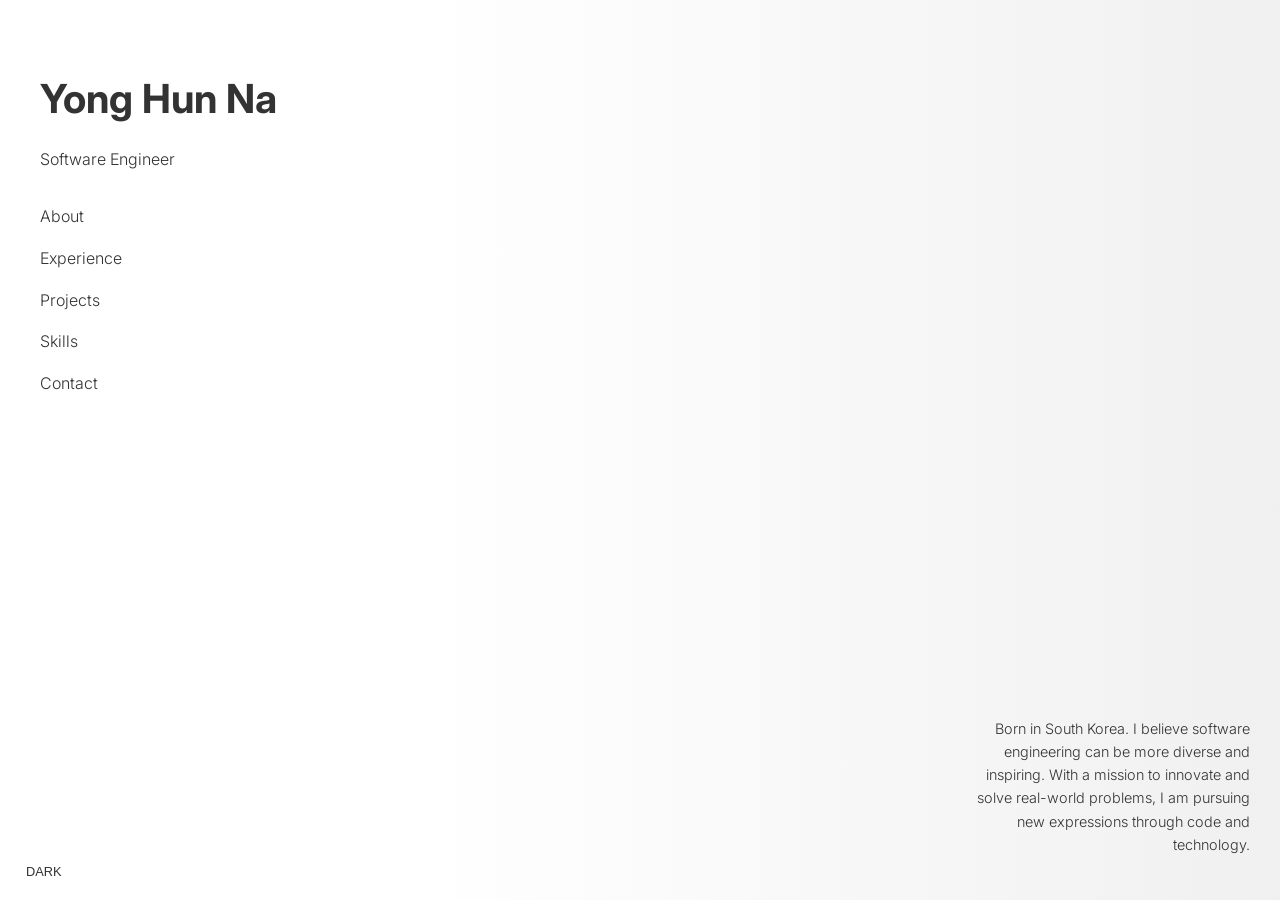
==== portfolio.html @ e60ea1e1 "Add files via upload" ====
<!DOCTYPE html>
<html lang="en">
<head>
    <meta charset="UTF-8">
    <meta name="viewport" content="width=device-width, initial-scale=1.0">
    <title>Yong Hun Na - Software Engineer</title>
    <style>
        @import url('https://fonts.googleapis.com/css2?family=Inter:wght@300;400;700&display=swap');
        
        :root {
            --bg-color: #f0f0f0;
            --text-color: #333;
        }
        
        body, html {
            font-family: 'Inter', sans-serif;
            line-height: 1.6;
            color: var(--text-color);
            margin: 0;
            padding: 0;
            height: 100%;
            background-color: var(--bg-color);
        }
        .container {
            display: flex;
            height: 100%;
            overflow: hidden;
        }
        .left-column {
            width: 30%;
            padding: 40px;
            background-color: #fff;
            display: flex;
            flex-direction: column;
            justify-content: space-between;
            overflow-y: auto;
        }
        .right-column {
            width: 70%;
            background: linear-gradient(to right, #fff, var(--bg-color));
            overflow-y: auto;
            padding: 40px;
        }
        h1 {
            font-size: 2.5rem;
            font-weight: 700;
            margin-bottom: 0.5rem;
        }
        .subtitle {
            font-size: 1rem;
            font-weight: 300;
            margin-bottom: 2rem;
        }
        nav ul {
            list-style-type: none;
            padding: 0;
        }
        nav ul li {
            margin-bottom: 1rem;
        }
        nav ul li a {
            color: var(--text-color);
            text-decoration: none;
            font-weight: 300;
            transition: color 0.3s ease;
        }
        nav ul li a:hover, nav ul li a.active {
            color: #666;
        }
        .bio {
            font-size: 0.9rem;
            font-weight: 300;
            max-width: 300px;
            text-align: right;
            margin-left: auto;
        }
        .dark-mode-toggle {
            position: absolute;
            bottom: 20px;
            left: 20px;
            background: none;
            border: none;
            cursor: pointer;
            font-size: 0.8rem;
            color: var(--text-color);
        }
        .tab-content {
            display: none;
        }
        .tab-content.active {
            display: block;
        }
        .job, .project {
            margin-bottom: 2rem;
        }
        .job {
            display: flex;
            align-items: flex-start;
            gap: 1rem;
        }
        .job-logo {
            width: 80px;
            height: 80px;
            flex-shrink: 0;
        }
        .job-logo img {
            width: 100%;
            height: 100%;
            object-fit: cover;
        }
        .job-details {
            flex-grow: 1;
        }
        .job h3, .project h3 {
            font-size: 1.2rem;
            font-weight: 400;
            margin-bottom: 0.5rem;
        }
        .job p, .project p {
            margin-top: 0;
            font-style: italic;
        }
        .skills {
            display: flex;
            flex-wrap: wrap;
            gap: 0.5rem;
            margin-bottom: 2rem;
        }
        .skill {
            background-color: #e0e0e0;
            color: var(--text-color);
            padding: 0.3rem 0.8rem;
            border-radius: 20px;
            font-size: 0.9rem;
            font-weight: 300;
        }
        .about-image {
            width: 200px;
            height: 200px;
            border-radius: 50%;
            overflow: hidden;
            margin-bottom: 1rem;
        }
        .about-image img {
            width: 100%;
            height: 100%;
            object-fit: cover;
        }
        .bio {
            position: absolute;
            bottom: 20px;
            right: 20px;
            max-width: 300px;
            text-align: right;
            font-size: 0.9rem;
            font-weight: 300;
            padding: 10px;
            border-radius: 5px;
            z-index: 10; /* Ensure it's above other content */
        }
        
    </style>
</head>
<body>
    <div class="container">
        <div class="left-column">
            <div>
                <h1>Yong Hun Na</h1>
                <p class="subtitle">Software Engineer</p>
                <nav>
                    <ul>
                        <li><a href="#about">About</a></li>
                        <li><a href="#experience">Experience</a></li>
                        <li><a href="#projects">Projects</a></li>
                        <li><a href="#skills">Skills</a></li>
                        <li><a href="#contact">Contact</a></li>
                    </ul>
                </nav>
            </div>
            <button class="dark-mode-toggle">DARK</button>
        </div>
        <div class="right-column">
            <p class="bio">
                Born in South Korea.
                I believe software engineering
                can be more diverse and inspiring.
                With a mission to innovate
                and solve real-world problems,
                I am pursuing new expressions
                through code and technology.
            </p>
            <div id="main" class="tab-content active">
                <!-- Empty main page -->
            </div>
            
            <div id="about" class="tab-content">
                <div class="about-image">
                    <img src="images/IMG_3952.JPG" alt="Yong Hun Na">
                </div>
                <h2>About Me</h2>
                <p>
                    I'm <span class="about-highlight">Yong Hun Na</span>, a software engineer, problem solver, and technology enthusiast. The intersection of technology and innovation has always captivated me, and I've never shied away from diving into new challenges, whether it's Python, Java, or the latest web technologies.
                </p>
                <p>
                    My journey in software engineering began with my first "Hello, World!" program, and since then, I've explored various facets of the field. From <span class="about-highlight">backend development</span> to <span class="about-highlight">frontend design</span>, from <span class="about-highlight">database management</span> to <span class="about-highlight">cloud computing</span>, I've embraced it all.
                </p>
                <p>
                    What excites me most about being a Software Engineer is the ability to create solutions that have <span class="about-highlight">real-world impact</span> and solve complex problems. It goes beyond writing code; it's about understanding user needs, architecting robust systems, and delivering efficient, scalable solutions.
                </p>
                </div>
            
            <div id="experience" class="tab-content">
                <h2>Experience</h2>
                <div class="job">
                    <div class="job-logo">
                        <img src="images/skcc.jpeg" alt="SK C&C USA Logo">
                    </div>
                    <div class="job-details">
                        <h3>Software Operator - SK C&C USA</h3>
                        <p>Georgia, USA | July 2023 - Present</p>
                        <ul>
                            <li>Reduced equipment downtime by 25%, increasing overall operational efficiency by 15%.</li>
                            <li>Improved data grouping, leading to increased production efficiency and a 5% reduction in error rates.</li>
                            <li>Implemented a preventive maintenance program, decreasing equipment breakdowns by 15%.</li>
                            <li>Spearheaded the implementation of a real-time data analytics platform.</li>
                        </ul>
                    </div>
                </div>
                <div class="job">
                    <div class="job-logo">
                        <img src="/images/seerslab.jpeg" alt="Seerslab Logo">
                    </div>
                    <div class="job-details">
                        <h3>Intern - Seerslab</h3>
                        <p>Seoul, South Korea | May 2022 - August 2022</p>
                        <ul>
                            <li>Collaborated on Metaverse-related research projects with cross-functional teams.</li>
                            <li>Developed a Lambda program with Python on AWS, achieving 99% accuracy in phone number classification.</li>
                            <li>Optimized server speed checking functionalities and front-end features using React and SQL.</li>
                        </ul>
                    </div>
                </div>
                <div class="job">
                    <div class="job-logo">
                        <img src="images/umcp2.png" alt="University of Maryland Logo">
                    </div>
                    <div class="job-details">
                        <h3>Education</h3>
                        <p>Bachelor of Science in Computer Science</p>
                        <p>University of Maryland – College Park, MD 20742, United States</p>
                    </div>
                </div>
            </div>
            
            <div id="projects" class="tab-content">
                <h2>Projects</h2>
                <div class="project">
                    <h3>Pose Estimation Fitness Tracker</h3>
                    <p>May 2022 - July 2022</p>
                    <ul>
                        <li>Developed a real-time workout pose detector using Python, OpenCV, and MediaPipe.</li>
                        <li>Integrated curl counter and angle calculator for improved user experience.</li>
                    </ul>
                </div>
                <div class="project">
                    <h3>Terp Pro Android App</h3>
                    <p>June 2022 - August 2022</p>
                    <ul>
                        <li>Developed an Android application using Kotlin and Firebase Realtime Database.</li>
                        <li>Implemented a Recycler View-based interface using MVC architecture.</li>
                    </ul>
                </div>
            </div>
            
            <div id="skills" class="tab-content">
                <h2>Skills</h2>
                <div class="skills">
                    <span class="skill">Python</span>
                    <span class="skill">Java</span>
                    <span class="skill">C</span>
                    <span class="skill">Git</span>
                    <span class="skill">SQL</span>
                    <span class="skill">Linux</span>
                    <span class="skill">Unix</span>
                    <span class="skill">MongoDB</span>
                    <span class="skill">JavaScript</span>
                    <span class="skill">Node.js</span>
                    <span class="skill">Express</span>
                    <span class="skill">HTML/CSS</span>
                    <span class="skill">AWS</span>
                    <span class="skill">React</span>
                    <span class="skill">Leadership</span>
                </div>
                <h3>Additional Skills</h3>
                <p>Software Development / Web Development / Cloud Computing / Database Management / Agile Methodologies / Problem Solving / Team Collaboration / Continuous Learning</p>
                <h3>Languages</h3>
                <p>Fluent in Korean and English</p>
            </div>
            
            <div id="contact" class="tab-content">
                <h2>Contact</h2>
                <p><strong>Email:</strong> <a href="mailto:yna08@terpmail.umd.edu">yna08@terpmail.umd.edu</a></p>
                <p><strong>LinkedIn:</strong> <a href="https://www.linkedin.com/in/yonghun-na/" target="_blank">linkedin.com/in/yonghun-na</a></p>
                <p><strong>GitHub:</strong> <a href="https://github.com/MeYHun" target="_blank">github.com/MeYHun</a></p>
                <p><strong>Location:</strong> 1045 Old peach Tree NW Suwanee 30024, GA, USA</p>
                <p><strong>Phone:</strong> (443)458-8330</p>
            </div>
        </div>
    </div>

    <script>
        const tabs = document.querySelectorAll('nav ul li a');
        const tabContents = document.querySelectorAll('.tab-content');
        const darkModeToggle = document.querySelector('.dark-mode-toggle');
        const body = document.body;
        const bio = document.querySelector('.bio');

        function showContent(tabId) {
            tabContents.forEach(content => content.classList.remove('active'));
            const selectedContent = document.getElementById(tabId);
            if (selectedContent) {
                selectedContent.classList.add('active');
            }
            bio.style.display = tabId === 'main' ? 'block' : 'none';
        }

        tabs.forEach(tab => {
            tab.addEventListener('click', (e) => {
                e.preventDefault();
                const tabId = tab.getAttribute('href').substring(1);
                
                tabs.forEach(t => t.classList.remove('active'));
                tabContents.forEach(content => content.classList.remove('active'));

                tab.classList.add('active');
                document.getElementById(tabId).classList.add('active');

                // Hide bio when a tab is clicked
                bio.style.display = 'none';
            });
        });

        darkModeToggle.addEventListener('click', () => {
            // ... (keep the existing dark mode toggle logic) ...
        });

        // Show main content and bio on page load
        showMainContent();

        // Add event listener to the name/title to return to main page
        document.querySelector('h1').addEventListener('click', showMainContent);
    </script>

</body>
</html>
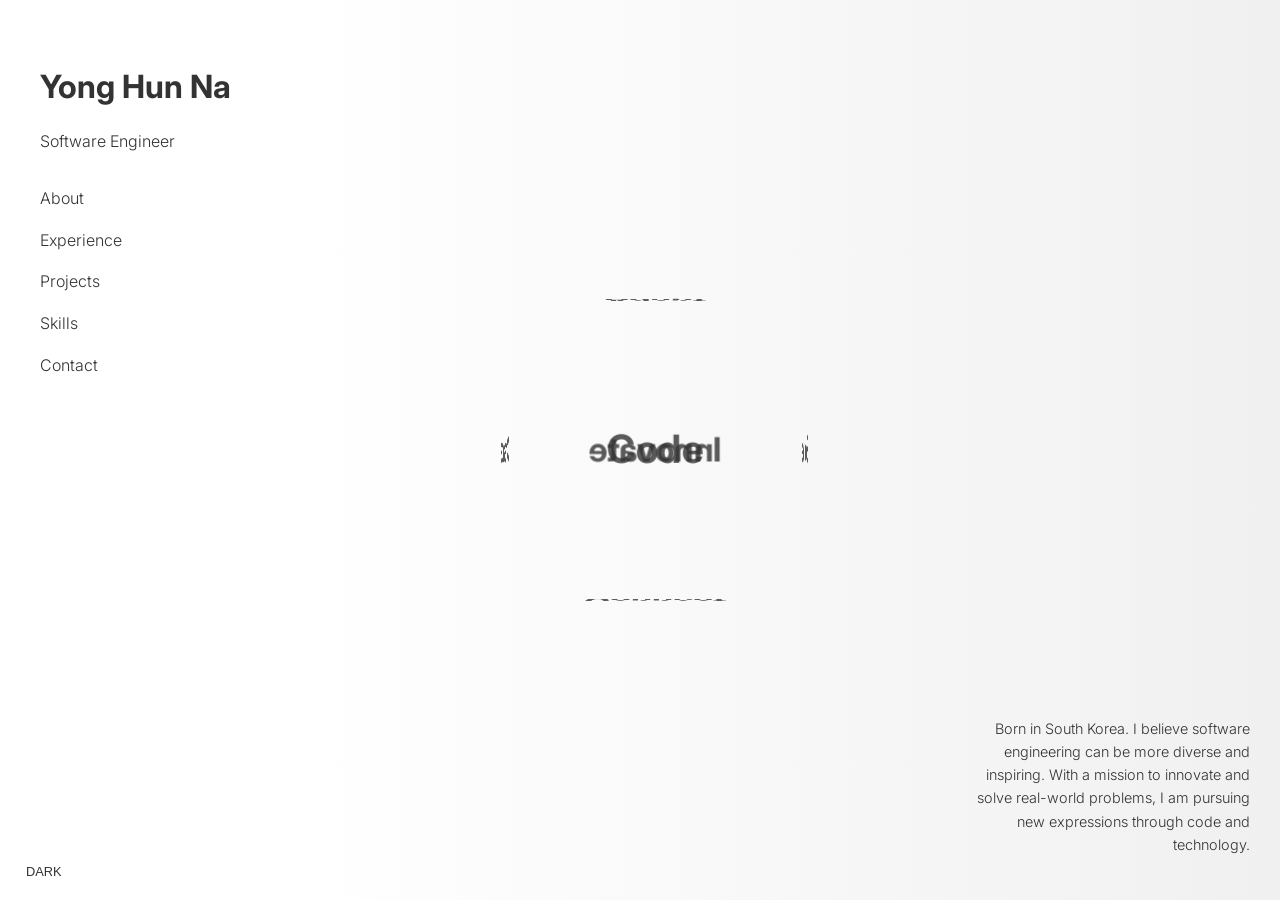
==== commit 91b3bee7: "Update Sep 4" ====
--- a/portfolio.html
+++ b/portfolio.html
@@ -1,3 +1,5 @@
+
+
 <!DOCTYPE html>
 <html lang="en">
 <head>
@@ -7,11 +9,45 @@
     <style>
         @import url('https://fonts.googleapis.com/css2?family=Inter:wght@300;400;700&display=swap');
         
+        
         :root {
             --bg-color: #f0f0f0;
             --text-color: #333;
-        }
-        
+            --container-bg: #fff;
+            --highlight-color: #5eb5da;
+            --skill-bg: #e0e0e0;
+            --skill-text: #333;
+            --contact-bg: #ffffff;
+            --contact-text: #333333;
+            --input-bg: #f0f0f0;
+            --input-text: #333333;
+            --button-bg: #5eb5da;
+            --button-text: #ffffff;
+            --link-color: #5eb5da;
+            --button-hover-bg: #2a4751;
+            --button-hover-text: #ffffff;
+            --cube-border-color: #fffff;
+        }
+        
+        .dark-mode {
+            --bg-color: #1a1a1a;
+            --text-color: #f0f0f0;
+            --container-bg: #2a2a2a;
+            --highlight-color: #7ec8e3;
+            --skill-bg: #4a4a4a;
+            --skill-text: #f0f0f0;
+            --contact-bg: #2a2a2a;
+            --contact-text: #f0f0f0;
+            --input-bg: #3a3a3a;
+            --input-text: #f0f0f0;
+            --button-bg: #7ec8e3;
+            --button-text: #1a1a1a;
+            --link-color: #7ec8e3;
+            --button-hover-bg: #9ad4eb;
+            --button-hover-text: #1a1a1a;
+            --cube-border-color: #1h1h1h;
+        }
+
         body, html {
             font-family: 'Inter', sans-serif;
             line-height: 1.6;
@@ -20,29 +56,92 @@
             padding: 0;
             height: 100%;
             background-color: var(--bg-color);
-        }
+            transition: background-color 0.3s, color 0.3s;
+        }
+
+        /* 3D Cube Styles */
+        .cube-container {
+            width: 300px;
+            height: 300px;
+            position: absolute;
+            top: 50%;
+            left: 36%;
+            transform: translate(-50%, -50%);
+            perspective: 2000px;
+        }
+
+        .cube {
+            width: 100%;
+            height: 100%;
+            position: relative;
+            transform-style: preserve-3d;
+            animation: rotate 20s infinite linear;
+        }
+
+        .cube-face {
+            position: absolute;
+            width: 300px;
+            height: 300px;
+            border: 3px solid var(--cube-border-color);
+            opacity: 0.8;
+            display: flex;
+            align-items: center;
+            justify-content: center;
+            font-size: 36px;
+            font-weight: bold;
+            color: var(--text-color);
+            background-color: var(--cube-border-color);
+        }
+
+        .front  { transform: rotateY(0deg) translateZ(150px); }
+        .right  { transform: rotateY(90deg) translateZ(150px); }
+        .back   { transform: rotateY(180deg) translateZ(150px); }
+        .left   { transform: rotateY(-90deg) translateZ(150px); }
+        .top    { transform: rotateX(90deg) translateZ(150px); }
+        .bottom { transform: rotateX(-90deg) translateZ(150px); }
+
+        @keyframes rotate {
+            from { transform: rotateX(0deg) rotateY(0deg); }
+            to { transform: rotateX(360deg) rotateY(360deg); }
+        }
+
+        #main.active {
+            display: flex;
+            flex-direction: column;
+            align-items: center;
+            justify-content: center;
+            height: 100%;
+        }
+
+        #main {
+            display: none;
+        }
+
         .container {
             display: flex;
             height: 100%;
             overflow: hidden;
         }
         .left-column {
-            width: 30%;
+            width: 20%;
             padding: 40px;
-            background-color: #fff;
+            background-color: var(--container-bg);
             display: flex;
             flex-direction: column;
             justify-content: space-between;
             overflow-y: auto;
         }
+
         .right-column {
-            width: 70%;
-            background: linear-gradient(to right, #fff, var(--bg-color));
+            position: relative; /* Keeps positioned elements inside under contorl */
+            width: 80%;
+            background: linear-gradient(to right, var(--container-bg), var(--bg-color));
             overflow-y: auto;
             padding: 40px;
         }
+
         h1 {
-            font-size: 2.5rem;
+            font-size: 2rem;
             font-weight: 700;
             margin-bottom: 0.5rem;
         }
@@ -127,25 +226,79 @@
             margin-bottom: 2rem;
         }
         .skill {
-            background-color: #e0e0e0;
+            background-color: var(--skill-bg);
             color: var(--text-color);
             padding: 0.3rem 0.8rem;
             border-radius: 20px;
             font-size: 0.9rem;
             font-weight: 300;
-        }
+            transition: all 0.3s ease;
+            cursor: pointer;
+        }
+        .skill:hover {
+            background-color: var(--highlight-color);
+            color: var(--bg-color);
+            transform: translateY(2px);
+            box-shadow: 0 2px 4px rgba(0,0,0,0.1);
+        }
+
+        .skill:active {
+            transform: translateY(4px);
+            box-shadow: 0 1px 2px rgba(0,0,0,0.1);
+        }
+        
+        #about {
+            display: none;
+        }
+
+        #about.active {
+            display: flex;
+            flex-direction: column;
+            align-items: center;
+        }
+        
+        .about-content {
+            display: flex;
+            gap: 4rem;
+            max-width: 1200px;
+            margin: 2rem auto;
+        }
+        
         .about-image {
-            width: 200px;
-            height: 200px;
-            border-radius: 50%;
-            overflow: hidden;
+            flex: 1;
+            max-width: 400px;
+        }
+        
+        .about-image img {
+            width: 90%;
+            height: auto;
+            border-radius: 10px;
+        }
+        
+        .about-text {
+            flex: 1;
+        }
+        
+        .about-text h1 {
+            font-size: 2.0rem;
             margin-bottom: 1rem;
-        }
-        .about-image img {
-            width: 100%;
-            height: 100%;
-            object-fit: cover;
-        }
+            line-height: 1.2;
+        }
+        
+        .highlight {
+            border-bottom: 2px solid #5eb5da;
+        }
+
+        .highlight {
+            border-bottom: 2px solid var(--highlight-color);
+        }
+        
+        .about-text p {
+            margin-bottom: 1rem;
+            font-size: 1rem;
+            line-height: 1.6;
+        }
+
         .bio {
             position: absolute;
             bottom: 20px;
@@ -159,6 +312,96 @@
             z-index: 10; /* Ensure it's above other content */
         }
         
+        #contact {
+            background-color: var(--contact-bg);
+            color: var(--contact-text);
+            padding: 2rem;
+            border-radius: 8px;
+            height: calc(100% - 4rem); /* 패딩을 고려하여 높이 조정 */
+            transition: background-color 0.3s, color 0.3s;
+
+        }
+        
+        #contact h2 {
+            display: flex;
+            align-items: center;
+            margin-bottom: 1.5rem;
+        }
+        
+        #contact h2 svg {
+            margin-right: 0.5rem;
+        }
+        
+        .contact-container {
+            display: flex;
+            gap: 18rem;
+        }
+        
+        .contact-form {
+            flex: 1;
+        }
+        
+        .contact-form input,
+        .contact-form textarea {
+            width: 150%;
+            padding: 0.8rem;
+            margin-bottom: 1rem;
+            background-color: var(--input-bg);
+            border: 1px solid var(--highlight-color);
+            border-radius: 4px;
+            color: var(--input-text);
+            transition: background-color 0.3s, color 0.3s, border-color 0.3s;
+        }
+
+        .contact-form input:focus,
+        .contact-form textarea:focus {
+            outline: none;
+            border-color: var(--highlight-color);
+            box-shadow: 0 0 0 2px rgba(94, 181, 218, 0.2);
+        }
+        
+        .contact-form button {
+            background-color: var(--button-bg);
+            color: var(--button-text);
+            border: none;
+            padding: 0.8rem 1.5rem;
+            border-radius: 4px;
+            cursor: pointer;
+            transition: background-color 0.3s, color 0.3s, transform 0.2s;
+            font-weight: bold;
+        }
+        
+        .contact-form button:hover {
+            background-color: var(--button-hover-bg);
+            color: var(--button-hover-text);
+            transform: translateY(-2px);
+        }
+        
+        .contact-info {
+            flex: 1;
+        }
+        
+        .contact-info p {
+            margin-bottom: 1rem;
+            display: flex;
+            align-items: center;
+        }
+        
+        .contact-info svg {
+            margin-right: 0.5rem;
+            color: var(--highlight-color);
+        }
+
+        .contact-info a {
+            color: var(--link-color);
+            text-decoration: none;
+            transition: color 0.3s;
+        }
+        
+        .contact-info a:hover {
+            text-decoration: underline;
+        }
+
     </style>
 </head>
 <body>
@@ -179,6 +422,7 @@
             </div>
             <button class="dark-mode-toggle">DARK</button>
         </div>
+
         <div class="right-column">
             <p class="bio">
                 Born in South Korea.
@@ -190,24 +434,38 @@
                 through code and technology.
             </p>
             <div id="main" class="tab-content active">
-                <!-- Empty main page -->
+                <div class="cube-container">
+                    <div class="cube">
+                        <div class="cube-face front">Code</div>
+                        <div class="cube-face back">Innovate</div>
+                        <div class="cube-face right">Solve</div>
+                        <div class="cube-face left">Create</div>
+                        <div class="cube-face top">Adapt</div>
+                        <div class="cube-face bottom">Connect</div>
+                    </div>
+                </div>
             </div>
             
             <div id="about" class="tab-content">
-                <div class="about-image">
-                    <img src="images/IMG_3952.JPG" alt="Yong Hun Na">
-                </div>
-                <h2>About Me</h2>
-                <p>
-                    I'm <span class="about-highlight">Yong Hun Na</span>, a software engineer, problem solver, and technology enthusiast. The intersection of technology and innovation has always captivated me, and I've never shied away from diving into new challenges, whether it's Python, Java, or the latest web technologies.
-                </p>
-                <p>
-                    My journey in software engineering began with my first "Hello, World!" program, and since then, I've explored various facets of the field. From <span class="about-highlight">backend development</span> to <span class="about-highlight">frontend design</span>, from <span class="about-highlight">database management</span> to <span class="about-highlight">cloud computing</span>, I've embraced it all.
-                </p>
-                <p>
-                    What excites me most about being a Software Engineer is the ability to create solutions that have <span class="about-highlight">real-world impact</span> and solve complex problems. It goes beyond writing code; it's about understanding user needs, architecting robust systems, and delivering efficient, scalable solutions.
-                </p>
-                </div>
+                <div class="about-content">
+                    <div class="about-image">
+                        <img src="images/IMG_3952.JPG" alt="Yong Hun Na">
+                    </div>
+                    <div class="about-text">
+                        <h1>I'm Yong Hun Na, a Software Engineer working for <span class="highlight">SK C&C USA</span></h1>
+                        <p></p>
+                        <p>
+                            I've spent the past few years working across different areas of software engineering: backend development, frontend design, database management, to my current role developing data solutions for enterprise platforms.
+                        </p>
+                        <p>
+                            These days my time is spent researching, coding, and implementing efficient data processing systems. I also help reduce equipment downtime and improve operational efficiency.
+                        </p>
+                        <p>
+                            Out of the office you'll find me exploring new technologies, solving complex problems, and contributing to open-source projects.
+                        </p>
+                    </div>
+                </div>
+            </div>
             
             <div id="experience" class="tab-content">
                 <h2>Experience</h2>
@@ -296,17 +554,46 @@
                 <h3>Languages</h3>
                 <p>Fluent in Korean and English</p>
             </div>
-            
+        
+
             <div id="contact" class="tab-content">
-                <h2>Contact</h2>
-                <p><strong>Email:</strong> <a href="mailto:yna08@terpmail.umd.edu">yna08@terpmail.umd.edu</a></p>
-                <p><strong>LinkedIn:</strong> <a href="https://www.linkedin.com/in/yonghun-na/" target="_blank">linkedin.com/in/yonghun-na</a></p>
-                <p><strong>GitHub:</strong> <a href="https://github.com/MeYHun" target="_blank">github.com/MeYHun</a></p>
-                <p><strong>Location:</strong> 1045 Old peach Tree NW Suwanee 30024, GA, USA</p>
-                <p><strong>Phone:</strong> (443)458-8330</p>
+                <h2>
+                    <svg xmlns="http://www.w3.org/2000/svg" width="24" height="24" viewBox="0 0 24 24" fill="none" stroke="currentColor" stroke-width="2" stroke-linecap="round" stroke-linejoin="round"><rect width="20" height="16" x="2" y="4" rx="2"/><path d="m22 7-8.97 5.7a1.94 1.94 0 0 1-2.06 0L2 7"/></svg>
+                    Get in touch.
+                </h2>
+                <div class="contact-container">
+                    <div class="contact-form">
+                        <form>
+                            <input type="text" placeholder="Name" required>
+                            <input type="email" placeholder="Email" required>
+                            <textarea placeholder="Message" rows="10" required></textarea>
+                            <button type="submit">Send Message</button>
+                        </form>
+                    </div>
+                    <div class="contact-info">
+                        <p>
+                            <svg xmlns="http://www.w3.org/2000/svg" width="18" height="18" viewBox="0 0 24 24" fill="none" stroke="currentColor" stroke-width="2" stroke-linecap="round" stroke-linejoin="round"><rect width="20" height="16" x="2" y="4" rx="2"/><path d="m22 7-8.97 5.7a1.94 1.94 0 0 1-2.06 0L2 7"/></svg>
+                            <a href="mailto:yna08@terpmail.umd.edu">yna08@terpmail.umd.edu</a>
+                        </p>
+                        <p>
+                            <svg xmlns="http://www.w3.org/2000/svg" width="18" height="18" viewBox="0 0 24 24" fill="none" stroke="currentColor" stroke-width="2" stroke-linecap="round" stroke-linejoin="round"><path d="M16 8a6 6 0 0 1 6 6v7h-4v-7a2 2 0 0 0-2-2 2 2 0 0 0-2 2v7h-4v-7a6 6 0 0 1 6-6z"></path><rect width="4" height="12" x="2" y="9"></rect><circle cx="4" cy="4" r="2"></circle></svg>
+                            <a href="https://www.linkedin.com/in/yonghun-na/" target="_blank" rel="noopener noreferrer">yonghun-na</a>
+                        </p>
+                        <p>
+                            <svg xmlns="http://www.w3.org/2000/svg" width="18" height="18" viewBox="0 0 24 24" fill="none" stroke="currentColor" stroke-width="2" stroke-linecap="round" stroke-linejoin="round"><path d="M15 22v-4a4.8 4.8 0 0 0-1-3.5c3 0 6-2 6-5.5.08-1.25-.27-2.48-1-3.5.28-1.15.28-2.35 0-3.5 0 0-1 0-3 1.5-2.64-.5-5.36-.5-8 0C6 2 5 2 5 2c-.3 1.15-.3 2.35 0 3.5A5.403 5.403 0 0 0 4 9c0 3.5 3 5.5 6 5.5-.39.49-.68 1.05-.85 1.65-.17.6-.22 1.23-.15 1.85v4"/><path d="M9 18c-4.51 2-5-2-7-2"/></svg>
+                            <a href="https://github.com/MeYHun" target="_blank" rel="noopener noreferrer">MeYHun</a>
+                        </p>
+                        <p>
+                            <svg xmlns="http://www.w3.org/2000/svg" width="18" height="18" viewBox="0 0 24 24" fill="none" stroke="currentColor" stroke-width="2" stroke-linecap="round" stroke-linejoin="round"><rect x="2" y="2" width="20" height="20" rx="5" ry="5"></rect><path d="M16 11.37A4 4 0 1 1 12.63 8 4 4 0 0 1 16 11.37z"></path><line x1="17.5" y1="6.5" x2="17.51" y2="6.5"></line></svg>
+                            <a href="https://www.instagram.com/n_y___h/" target="_blank" rel="noopener noreferrer">@n_y___h</a>
+                        </p>
+                    </div>
+                </div>
             </div>
+        
         </div>
     </div>
+
 
     <script>
         const tabs = document.querySelectorAll('nav ul li a');
@@ -314,7 +601,33 @@
         const darkModeToggle = document.querySelector('.dark-mode-toggle');
         const body = document.body;
         const bio = document.querySelector('.bio');
-
+        
+        // 다크 모드 토글 함수
+        function toggleDarkMode() {
+            body.classList.toggle('dark-mode');
+            const isDarkMode = body.classList.contains('dark-mode');
+            localStorage.setItem('darkMode', isDarkMode);
+            darkModeToggle.textContent = isDarkMode ? 'LIGHT' : 'DARK';
+
+            const skills = document.querySelectorAll('.skill');
+            skills.forEach(skill => {
+                skill.style.backgroundColor = getComputedStyle(document.documentElement).getPropertyValue('--skill-bg');
+                skill.style.color = getComputedStyle(document.documentElement).getPropertyValue('--skill-text');
+            });
+        }
+        
+        // 저장된 다크 모드 설정 불러오기
+        const savedDarkMode = localStorage.getItem('darkMode');
+        if (savedDarkMode === 'true') {
+            body.classList.add('dark-mode');
+            darkModeToggle.textContent = 'LIGHT';
+        }
+        
+        // 다크 모드 버튼 이벤트 리스너
+        darkModeToggle.addEventListener('click', toggleDarkMode);
+        
+        // ... (기존 탭 관련 스크립트 유지) ...
+        
         function showContent(tabId) {
             tabContents.forEach(content => content.classList.remove('active'));
             const selectedContent = document.getElementById(tabId);
@@ -323,33 +636,30 @@
             }
             bio.style.display = tabId === 'main' ? 'block' : 'none';
         }
-
+        
         tabs.forEach(tab => {
             tab.addEventListener('click', (e) => {
                 e.preventDefault();
                 const tabId = tab.getAttribute('href').substring(1);
                 
                 tabs.forEach(t => t.classList.remove('active'));
-                tabContents.forEach(content => content.classList.remove('active'));
-
                 tab.classList.add('active');
-                document.getElementById(tabId).classList.add('active');
-
-                // Hide bio when a tab is clicked
-                bio.style.display = 'none';
+                
+                showContent(tabId);
             });
         });
-
-        darkModeToggle.addEventListener('click', () => {
-            // ... (keep the existing dark mode toggle logic) ...
-        });
-
-        // Show main content and bio on page load
+        
+        function showMainContent() {
+            showContent('main');
+            tabs.forEach(t => t.classList.remove('active'));
+        }
+        
+        // 페이지 로드시 메인 컨텐츠 표시
         showMainContent();
-
-        // Add event listener to the name/title to return to main page
+        
+        // 이름/제목 클릭시 메인 페이지로 돌아가기
         document.querySelector('h1').addEventListener('click', showMainContent);
     </script>
 
 </body>
-</html>+</html>
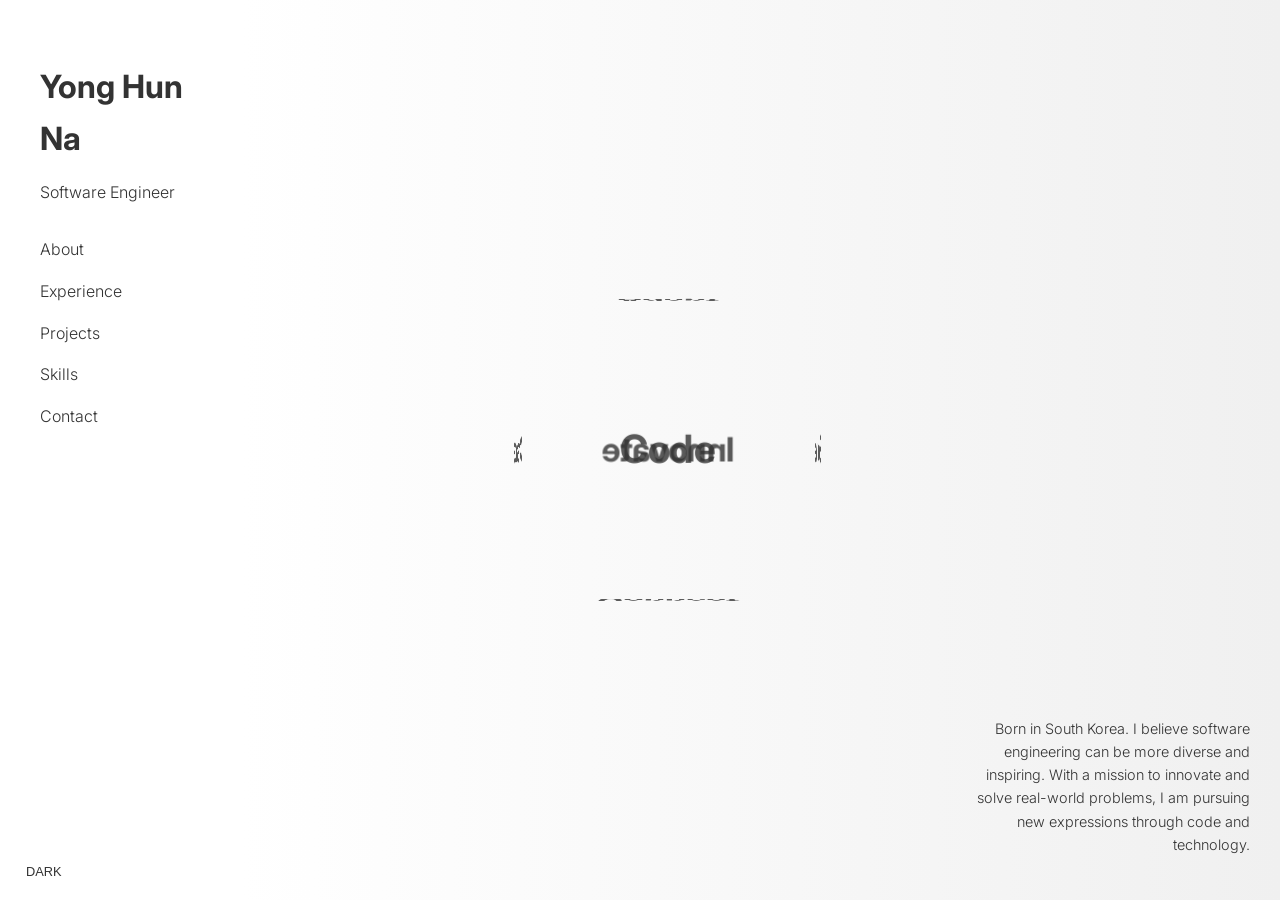
==== commit 41989a16: "20250206 full upload" ====
--- a/portfolio.html
+++ b/portfolio.html
@@ -1,5 +1,3 @@
-
-
 <!DOCTYPE html>
 <html lang="en">
 <head>
@@ -27,6 +25,7 @@
             --button-hover-bg: #2a4751;
             --button-hover-text: #ffffff;
             --cube-border-color: #fffff;
+            --about-bg-color: linear-gradient(135deg, #f5f7fa 0%, #c3cfe2 100%);
         }
         
         .dark-mode {
@@ -46,6 +45,7 @@
             --button-hover-bg: #9ad4eb;
             --button-hover-text: #1a1a1a;
             --cube-border-color: #1h1h1h;
+            --about-bg-color: linear-gradient(135deg, #5a5a5a 0%, #111111 100%);
         }
 
         body, html {
@@ -65,7 +65,7 @@
             height: 300px;
             position: absolute;
             top: 50%;
-            left: 36%;
+            left: 41%;
             transform: translate(-50%, -50%);
             perspective: 2000px;
         }
@@ -123,7 +123,7 @@
             overflow: hidden;
         }
         .left-column {
-            width: 20%;
+            width: 15%;
             padding: 40px;
             background-color: var(--container-bg);
             display: flex;
@@ -134,10 +134,10 @@
 
         .right-column {
             position: relative; /* Keeps positioned elements inside under contorl */
-            width: 80%;
+            width: 85%;
             background: linear-gradient(to right, var(--container-bg), var(--bg-color));
             overflow-y: auto;
-            padding: 40px;
+            padding: 60px;
         }
 
         h1 {
@@ -252,51 +252,92 @@
         }
 
         #about.active {
+            display: grid;
+            grid-template-columns: 1fr 1fr;
+            gap: 1rem;
+            padding: 1rem;
+            background: var(--about-bg-color);
+            /* background: linear-gradient(135deg, #2a2a2b 0%, #161616 100%); */
+            border-radius: 10px;
+            overflow: hidden;
+            position: relative;
+        }
+        
+        .photo-container {
+            position: relative;
+            width: 90%;
+            height: 0;
+            padding-bottom: 110%; /* Adjust based on your photo aspect ratio */
+            border-radius: 10px;
+            overflow: hidden;
+            box-shadow: 0 10px 30px rgba(0,0,0,0.1);
+        }
+
+        .photo {
+            position: absolute;
+            top: 0;
+            left: 0;
+            width: 100%;
+            height: 100%;
+            object-fit: cover;
+            transition: opacity 1s ease-in-out;
+        }
+
+        #young-photo {
+            opacity: 1;
+        }
+
+        #current-photo {
+            opacity: 0;
+        }
+
+        .about-content {
             display: flex;
             flex-direction: column;
-            align-items: center;
-        }
-        
-        .about-content {
-            display: flex;
-            gap: 4rem;
-            max-width: 1200px;
-            margin: 2rem auto;
-        }
-        
-        .about-image {
-            flex: 1;
-            max-width: 400px;
-        }
-        
-        .about-image img {
-            width: 90%;
-            height: auto;
-            border-radius: 10px;
-        }
-        
-        .about-text {
-            flex: 1;
-        }
-        
-        .about-text h1 {
-            font-size: 2.0rem;
+            justify-content: center;
+        }
+
+        .about-content h1 {
+            font-size: 2.5rem;
             margin-bottom: 1rem;
-            line-height: 1.2;
-        }
-        
-        .highlight {
-            border-bottom: 2px solid #5eb5da;
-        }
-
-        .highlight {
-            border-bottom: 2px solid var(--highlight-color);
-        }
-        
-        .about-text p {
+            color: var(--text-color);
+            position: relative;
+        }
+
+        .about-content h1::after {
+            content: '';
+            position: absolute;
+            bottom: -10px;
+            left: 0;
+            width: 0px;
+            height: 4px;
+            background-color: #5e9fdb;
+            transition: width 0.3s ease;
+        }
+
+        .about-content:hover h1::after {
+            width: 321px;
+            
+        }
+
+        .about-content p {
+            font-size: 1.1rem;
+            line-height: 1.6;
+            color: var(--text-color);
             margin-bottom: 1rem;
-            font-size: 1rem;
-            line-height: 1.6;
+        }
+
+        @keyframes fadeToCurrentPhoto {
+            0% { opacity: 1; }
+            100% { opacity: 0; }
+        }
+
+        .tab-content.active #young-photo {
+            animation: fadeToCurrentPhoto 1s ease-in-out 2s forwards;
+        }
+
+        .tab-content.active #current-photo {
+            animation: fadeToCurrentPhoto 1s ease-in-out 2s reverse forwards;
         }
 
         .bio {
@@ -383,6 +424,7 @@
         
         .contact-info p {
             margin-bottom: 1rem;
+            margin-left: 4rem;
             display: flex;
             align-items: center;
         }
@@ -401,7 +443,121 @@
         .contact-info a:hover {
             text-decoration: underline;
         }
-
+        #visualizer-layout {
+            display: grid;
+            grid-template-columns: 2fr 1fr; /* 2:1 ratio for better balance */
+            width: 100%;
+            max-width: 1200px;
+            align-items: flex-start;
+            min-height: 500px;
+            height: auto;
+            gap: 10px;
+            box-sizing: border-box;
+        }
+
+        #visualizer-container {
+            background-color: var(--container-bg);
+            border: 2px solid var(--highlight-color);
+            border-radius: 8px;
+            padding: 20px;
+            display: flex;
+            flex-direction: column;
+            align-items: center;
+            justify-content: center;
+            overflow: hidden;
+            width: 100%;
+            height: auto;
+            min-height: 600px; /* Increased to prevent overflow */
+            max-height: 800px; /* Prevents it from growing too much */
+            margin-top: 20px;
+            position: relative;
+        }
+
+        #algorithm-selection {
+            margin-bottom: 20px;
+            display: flex;
+            align-items: center;
+            gap: 10px;
+        }
+        #algorithm {
+            padding: 5px;
+            font-size: 1rem;
+        }
+        #run-algorithm {
+            padding: 5px 10px;
+            background-color: #5eb5da;
+            color: #ffffff;
+            border: none;
+            border-radius: 4px;
+            cursor: pointer;
+            transition: background-color 0.3s;
+        }
+
+        #run-algorithm:hover {
+            background-color: #2a4751;
+        }
+        #algorithm-visualizer {
+            background-color: #ffffff;
+            border: 2px solid #ccc;
+            box-shadow: 0 0 10px rgba(0, 0, 0, 0.1);
+            padding: 15px;
+            display: flex;
+            flex-direction: column;
+            align-items: center;
+            justify-content: center;
+        }
+        #steps-container {
+            max-height: 500px;
+            width: 100%;
+            overflow-y: auto;
+            border: 1px solid #ccc;
+            padding: 10px;
+            background-color: #f9f9f9;
+            box-shadow: 0 0 10px rgba(0, 0, 0, 0.1);
+            border-radius: 8px;
+        }
+        canvas#algorithm-canvas {
+            width: 100%;  /* Ensure it scales within its container */
+            height: auto;
+            max-height: 400px;
+            border: 1px solid #ddd;
+            background: #f9f9f9;
+        }
+        .dropdown {
+            position: relative;
+            display: inline-block;
+        }
+        .dropdown-content {
+            display: none;
+            position: absolute;
+            background-color: white;
+            min-width: 160px;
+            box-shadow: 0px 8px 16px rgba(0,0,0,0.2);
+            z-index: 1;
+            padding: 0;
+        }
+        .dropdown:hover .dropdown-content {
+            display: block;
+        }
+        .dropdown-content li {
+            list-style: none;
+            padding: 0;
+        }
+        .dropdown-content li a {
+            display: block;
+            padding: 10px 15px;
+            text-decoration: none;
+            color: black;
+            background-color: white;
+        }
+        .dropdown-content li a:hover {
+            background-color: #ddd;
+        }
+        .project {
+            display: none;
+        }
+            
+        
     </style>
 </head>
 <body>
@@ -414,7 +570,14 @@
                     <ul>
                         <li><a href="#about">About</a></li>
                         <li><a href="#experience">Experience</a></li>
-                        <li><a href="#projects">Projects</a></li>
+                        <li class="dropdown">
+                            <a href="#projects" class="dropbtn">Projects</a>
+                            <ul class="dropdown-content">
+                                <li><a href="#algorithm-visualizer" class="project-link" data-target="algorithm-visualizer">Algorithm Visualizer</a></li>
+                                <li><a href="#pose-estimation" class="project-link" data-target="pose-estimation">Fitness Tracker</a></li>
+                                <li><a href="#stock-predictor" class="project-link" data-target="stock-predictor">Stock Predictor</a></li>
+                            </ul>
+                        </li>
                         <li><a href="#skills">Skills</a></li>
                         <li><a href="#contact">Contact</a></li>
                     </ul>
@@ -447,23 +610,15 @@
             </div>
             
             <div id="about" class="tab-content">
+                <div class="photo-container">
+                    <img id="young-photo" class="photo" src="images\yong.jpg" alt="Young Yong Hun Na">
+                    <img id="current-photo" class="photo" src="images\na.jpg" alt="Current Yong Hun Na">
+                </div>
                 <div class="about-content">
-                    <div class="about-image">
-                        <img src="images/IMG_3952.JPG" alt="Yong Hun Na">
-                    </div>
-                    <div class="about-text">
-                        <h1>I'm Yong Hun Na, a Software Engineer working for <span class="highlight">SK C&C USA</span></h1>
-                        <p></p>
-                        <p>
-                            I've spent the past few years working across different areas of software engineering: backend development, frontend design, database management, to my current role developing data solutions for enterprise platforms.
-                        </p>
-                        <p>
-                            These days my time is spent researching, coding, and implementing efficient data processing systems. I also help reduce equipment downtime and improve operational efficiency.
-                        </p>
-                        <p>
-                            Out of the office you'll find me exploring new technologies, solving complex problems, and contributing to open-source projects.
-                        </p>
-                    </div>
+                    <h1>I'm Yong Hun Na</h1>
+                    <p>A passionate Software Engineer at SK C&C USA, dedicated to crafting efficient solutions and pushing the boundaries of technology.</p>
+                    <p>With a diverse background in backend development, frontend design, and database management, I bring a holistic approach to every project.</p>
+                    <p>Currently, I'm focused on developing cutting-edge data solutions for enterprise platforms, always striving for innovation and excellence.</p>
                 </div>
             </div>
             
@@ -486,7 +641,7 @@
                 </div>
                 <div class="job">
                     <div class="job-logo">
-                        <img src="/images/seerslab.jpeg" alt="Seerslab Logo">
+                        <img src="images/seerslab.jpeg" alt="Seerslab Logo">
                     </div>
                     <div class="job-details">
                         <h3>Intern - Seerslab</h3>
@@ -511,7 +666,38 @@
             </div>
             
             <div id="projects" class="tab-content">
-                <h2>Projects</h2>
+
+            <div id="stock-predictor" class="project">
+                <h3>Advanced Stock Predictor</h3>
+                <p>
+                    A Python-based application utilizing LSTM models to predict stock prices with integrated technical indicators and Plotly for visualization.
+                </p>
+                <ul>
+                    <li>Features include SMA, RSI, MACD, Bollinger Bands, and ADX for technical analysis.</li>
+                    <li>Interactive UI powered by Flask and JavaScript.</li>
+                    <li>Predicts multiple stock prices and visualizes trends.</li>
+                </ul>
+                <a href="/advanced_stock_predictor.py" target="_blank" class="button">
+                    View Code
+                </a>
+            </div>
+
+
+            <div id = "pose-estimation" class = "project">
+                <h3>Pose Estimation Fitness Tracker</h3>
+                <p>May 2022 - July 2022</p>
+                <img src="images/pose_capture1.PNG" alt="Pose Estimation Fitness Tracker" style="width:100%; max-width:600px; border-radius:10px; margin-top:10px;">
+                <img src="images/pose_capture2.PNG" alt="Pose Estimation Fitness Tracker" style="width:100%; max-width:600px; border-radius:10px; margin-top:10px;">
+                <ul>
+                    <li>Designed and developed a real-time workout pose detection system using Python, OpenCV, and MediaPipe.</li>
+                    <li>Implemented a pose estimation model with MediaPipe's Pose Detection API, achieving a minimum detection confidence of 0.5.</li>
+                    <li>Added features for curl counting and angle calculation to monitor workout repetitions and form.</li>
+                    <li>Visualized body landmarks and workout data dynamically in a real-time video feed.</li>
+                </ul>
+            </div>
+
+
+                <!-- <h2>Projects</h2>
                 <div class="project">
                     <h3>Pose Estimation Fitness Tracker</h3>
                     <p>May 2022 - July 2022</p>
@@ -527,6 +713,38 @@
                         <li>Developed an Android application using Kotlin and Firebase Realtime Database.</li>
                         <li>Implemented a Recycler View-based interface using MVC architecture.</li>
                     </ul>
+                </div> -->
+                <div id="algorithm-visualizer" class="project">
+                    
+                    <h3>Algorithm Visualizer</h3>
+                    <p>Explore and visualize various algorithms in real-time, such as sorting, searching, and pathfinding.</p>
+                    
+                        <!-- Algorithm Selection -->
+                        <div id="algorithm-selection">
+                            <label for="algorithm">Choose an Algorithm:</label>
+                            <select id="algorithm">
+                                <option value="insertion">Insertion Sort</option>
+                                <option value="binary">Binary Search</option>
+                                <option value="bfs">Breadth-First Search</option>
+                                <option value="merge">Merge Sort</option>
+                                <option value="quick">Quick Sort</option>
+                                <option value="greedy">Greedy Algorithm</option>
+                                <option value="dfs">Depth-First Search</option>
+                            </select>
+                            <button id="run-algorithm">Run</button>
+                        </div>
+
+
+                        <!-- Visualizer Canvas -->
+                        <div id="visualizer-layout">
+                            <canvas id="algorithm-canvas" width="800" height="400"></canvas>
+                            <div id = "steps-container">
+                                <h4>Visited Nodes</h4>
+                            </div>
+                        </div>
+                    </div>
+                    <canvas id="algorithm-canvas" width="850" height="450"></canvas>
+
                 </div>
             </div>
             
@@ -602,6 +820,147 @@
         const body = document.body;
         const bio = document.querySelector('.bio');
         
+            //Menu tab for projects
+            document.addEventListener("DOMContentLoaded", function() {
+                let projectLinks = document.querySelectorAll(".project-link");
+                let projects = document.querySelectorAll(".project");
+                let mainContent = document.querySelector("#main");
+                let projectsTab = document.getElementById("projects");
+                let algorithmVisualizer = document.getElementById("algorithm-visualizer");
+
+                function hideAllProjects() {
+                    projects.forEach(project => project.style.display = "none");
+                    if (mainContent) {
+                        mainContent.style.display = "none";
+                    }
+                }
+
+                // Ensure no screen is shown when Projects tab is clicked
+                projectsTab.addEventListener("click", function(event) {
+                    event.preventDefault();
+
+                    // Hide all project-related sections
+                    document.querySelectorAll(".project, .tab-content").forEach(element => {
+                        element.style.display = "none";
+                    });
+
+                    // Hide main content
+                    if (mainContent) {
+                        mainContent.style.display = "none";
+                    }
+
+                    // Hide Algorithm Visualizer if it exists
+                    if (algorithmVisualizer) {
+                        algorithmVisualizer.style.display = "none";
+                    }
+
+                    // Remove 'active' class from all tabs and only keep "Projects" active
+                    tabs.forEach(tab => tab.classList.remove("active"));
+                    projectsTab.classList.add("active");
+
+                    // OPTIONAL: Hide the entire content wrapper if it exists
+                    let contentWrapper = document.querySelector("#content-wrapper");
+                    if (contentWrapper) {
+                        contentWrapper.style.display = "none";
+                    }
+                });
+
+            projectLinks.forEach(link => {
+                link.addEventListener("click", function(event) {
+                    event.preventDefault();
+                    hideAllProjects();
+
+                    if (projectsTab) {
+                        projectsTab.classList.add("active");
+                    }
+
+                    let targetProject = document.getElementById(this.dataset.target);
+                    if (targetProject) {
+                        targetProject.style.display = "block";
+
+                        // Ensure Algorithm Visualizer canvas resets correctly
+                        if (targetProject.id === "algorithm-visualizer") {
+                            setTimeout(() => {
+                                resizeCanvas();
+                                drawCanvasPlaceholder();
+                            }, 100);
+                        }
+                    }
+                });
+            });
+        });
+
+
+        function resizeCanvas() {
+            const canvas = document.getElementById("algorithm-canvas");
+
+            if (!canvas || !(canvas instanceof HTMLCanvasElement)) {
+                console.error("Canvas not found or not a valid canvas element.");
+                return;
+            }
+
+            canvas.width = canvas.parentElement.clientWidth - 20; // Adjust width dynamically
+            canvas.height = 400; // Maintain consistent height
+        }
+
+        document.addEventListener("DOMContentLoaded", function () {
+            const algorithmSelect = document.getElementById("algorithm");
+            const runButton = document.getElementById("run-algorithm");
+
+            function runAlgorithm() {
+                console.log("Algorithm Run Button Clicked");
+
+                const selectedAlgorithm = algorithmSelect.value;
+                console.log("Selected Algorithm:", selectedAlgorithm);
+
+                switch (selectedAlgorithm) {
+                    case "insertion":
+                        visualizeInsertionSort();
+                        break;
+                    case "binary":
+                        visualizeBinarySearch();
+                        break;
+                    case "bfs":
+                        visualizeBreadthFirstSearch();
+                        break;
+                    case "merge":
+                        visualizeMergeSort();
+                        break;
+                    case "quick":
+                        visualizeQuickSort();
+                        break;
+                    case "greedy":
+                        visualizeGreedyAlgorithm();
+                        break;
+                    case "dfs":
+                        visualizeDepthFirstSearch();
+                        break;
+                    default:
+                        alert("Please select an algorithm.");
+                }
+            }
+
+            // ✅ Ensure only ONE event listener is attached
+            runButton.onclick = runAlgorithm;
+        });
+
+
+        function drawCanvasPlaceholder() {
+            const canvas = document.getElementById("algorithm-canvas");
+
+            if (!canvas || !(canvas instanceof HTMLCanvasElement)) {
+                console.error("Algorithm visualizer canvas not found!");
+                return;
+            }
+
+            const ctx = canvas.getContext("2d");
+            ctx.clearRect(0, 0, canvas.width, canvas.height);
+
+            ctx.fillStyle = "#aaa";
+            ctx.font = "20px Arial";
+            ctx.textAlign = "center";
+            ctx.fillText("Select an Algorithm and Click Run", canvas.width / 2, canvas.height / 2);
+        }
         // 다크 모드 토글 함수
         function toggleDarkMode() {
             body.classList.toggle('dark-mode');
@@ -644,6 +1003,19 @@
                 
                 tabs.forEach(t => t.classList.remove('active'));
                 tab.classList.add('active');
+
+                if (tabId === 'about') {
+                    const youngPhoto = document.getElementById('young-photo');
+                    const currentPhoto = document.getElementById('current-photo');
+                    
+                    youngPhoto.style.animation = 'none';
+                    currentPhoto.style.animation = 'none';
+                    
+                    setTimeout(() => {
+                        youngPhoto.style.animation = '';
+                        currentPhoto.style.animation = '';
+                    }, 10);
+                }
                 
                 showContent(tabId);
             });
@@ -659,7 +1031,903 @@
         
         // 이름/제목 클릭시 메인 페이지로 돌아가기
         document.querySelector('h1').addEventListener('click', showMainContent);
+
+
+        //Algorithm Visualization Part
+        const algorithmSelect = document.getElementById('algorithm');
+        const runButton = document.getElementById('run-algorithm');
+        const canvas = document.getElementById('algorithm-canvas');
+        const stepsContainer = document.getElementById("steps-container");
+        const ctx = canvas.getContext('2d');
+
+        // runButton.addEventListener('click', () => {
+        //     const selectedAlgorithm = algorithmSelect.value;
+        //     ctx.clearRect(0, 0, canvas.width, canvas.height);
+            
+        //     switch (selectedAlgorithm) {
+        //         case 'insertion':
+        //             visualizeInsertionSort();
+        //             break;
+        //         case 'binary':
+        //             visualizeBinarySearch();
+        //             break;
+        //         case 'bfs':
+        //             visualizeBreadthFirstSearch();
+        //             break;
+        //         case 'merge':
+        //             visualizeMergeSort();
+        //             break;
+        //         case 'quick':
+        //             visualizeQuickSort();
+        //             break;
+        //         case 'greedy':
+        //             visualizeGreedyAlgorithm();
+        //             break;
+        //         case 'dfs':
+        //             visualizeDepthFirstSearch();
+        //             break;
+        //         default:
+        //             alert('Please select a valid algorithm.');
+        //     }
+        // });
+
+
+
+
+
+
+
+        function visualizeInsertionSort() {
+            console.log('Starting Insertion Sort visualization.\n');
+            console.log('\n');
+
+
+            const barCount = parseInt(prompt('Enter the number of bars (e.g., 5, 10, 15):', '10')) || 10;
+            const array = Array.from({ length: barCount }, () => Math.floor(Math.random() * 20) + 1);
+            const canvas = document.getElementById('algorithm-canvas');
+            const ctx = canvas.getContext('2d');
+            canvas.width = 800;
+            canvas.height = 400;
+            const barWidth = canvas.width / array.length;
+            const delay = 500;
+
+            // Create or reset the steps container
+            let stepsElement = document.getElementById('steps-container');
+            if (!stepsElement) {
+                stepsElement = document.createElement('div');
+                stepsElement.id = 'steps-container';
+                stepsElement.style.marginTop = '20px';
+                stepsElement.style.fontSize = '16px';
+                stepsElement.style.textAlign = 'center';
+                stepsElement.style.color = 'var(--text-color)';
+                document.getElementById('visualizer-container').appendChild(stepsElement);
+            } else {
+                console.log('Clearing previous steps.');
+                stepsElement.innerHTML = '';
+            }
+
+            // Function to append a step
+            function addStep(message) {
+                console.log('Step:', message);
+                const step = document.createElement('div');
+                step.textContent = message;
+                stepsElement.appendChild(step);
+            }
+
+            // Function to draw the array bars
+            function drawArray(arr, highlightIndex = -1) {
+                ctx.clearRect(0, 0, canvas.width, canvas.height);
+
+                arr.forEach((value, index) => {
+                    // Modern color theme
+                    ctx.fillStyle = index === highlightIndex ? '#cbf3dc' : '#aed6f1'; // Highlight in green and bars in light blue
+                    ctx.strokeStyle = '#ffffff'; // White border for bars
+                    ctx.lineWidth = 2;
+
+                    // Draw bar with rounded corners
+                    const x = index * barWidth;
+                    const barHeight = value * 15; // Adjust height scaling
+                    const y = canvas.height - barHeight;
+
+                    ctx.beginPath();
+                    ctx.moveTo(x, y); // Top left corner
+                    ctx.lineTo(x, canvas.height); // Bottom left corner
+                    ctx.lineTo(x + barWidth - 4, canvas.height); // Bottom right corner
+                    ctx.lineTo(x + barWidth - 4, y); // Top right corner
+                    ctx.closePath();
+                    ctx.fill();
+                    ctx.stroke();
+                });
+            }
+
+            // Function to perform insertion sort with visualization
+            async function sortArray() {
+                addStep('Starting Insertion Sort...');
+                for (let i = 1; i < array.length; i++) {
+                    let key = array[i];
+                    let j = i - 1;
+
+                    addStep(`Picking element ${key} at index ${i}.`);
+                    console.log(`Element picked: ${key} at index ${i}`);
+                    await new Promise(resolve => setTimeout(resolve, delay));
+
+                    while (j >= 0 && array[j] > key) {
+                        console.log(`Comparing ${array[j]} > ${key}. Shifting element.`);
+                        array[j + 1] = array[j];
+                        drawArray(array, j + 1);
+                        addStep(`Comparing and shifting: ${array[j]} > ${key}`);
+                        await new Promise(resolve => setTimeout(resolve, delay));
+                        j = j - 1;
+                    }
+
+                    array[j + 1] = key;
+                    drawArray(array, i);
+                    addStep(`Placed ${key} at position ${j + 1}.`);
+                    console.log(`Element ${key} placed at position ${j + 1}.`);
+                    await new Promise(resolve => setTimeout(resolve, delay));
+                }
+
+                drawArray(array);
+                addStep('Insertion Sort Completed!');
+                console.log('Insertion Sort Completed.');
+            }
+
+            drawArray(array); // Draw the initial array
+            sortArray(); // Start sorting
+        }
+
+
+
+
+
+
+        function visualizeBinarySearch() {
+            console.log('Starting Binary Search visualization.');
+
+            // Dynamic array length input
+            console.log("Prompting user for array length...");
+            const arrayLength = parseInt(prompt('Enter the number of elements in the array (e.g., 5, 10, 15):', '10')) || 10;
+
+            // Generate sorted random array
+            const array = Array.from({ length: arrayLength }, () => Math.floor(Math.random() * 100))
+                .sort((a, b) => a - b);
+
+            // Target element to search
+            console.log("Prompting user for target value...");
+            const target = parseInt(prompt('Enter the target value to search for:', '50')) || 50;
+
+            console.log("Binary Search: User entered array length:", arrayLength);
+            console.log("Binary Search: User entered target value:", target);
+
+            console.log("Starting binary search on array:", array);
+
+            
+
+
+            const barWidth = canvas.width / array.length; // Calculate bar width
+            const delay = 500; // Delay for visualization steps
+
+            // Create or reset the steps container
+            let stepsElement = document.getElementById('steps-container');
+            if (!stepsElement) {
+                stepsElement = document.createElement('div');
+                stepsElement.id = 'steps-container';
+                stepsElement.style.marginTop = '20px';
+                stepsElement.style.fontSize = '16px';
+                stepsElement.style.textAlign = 'center';
+                stepsElement.style.color = 'var(--text-color)';
+                document.getElementById('visualizer-container').appendChild(stepsElement);
+            } else {
+                console.log('Clearing previous steps.');
+                stepsElement.innerHTML = ''; // Clear previous steps
+            }
+
+            // Function to append a step
+            function addStep(message) {
+                console.log('Step:', message);
+                const step = document.createElement('div');
+                step.textContent = message;
+                stepsElement.appendChild(step);
+            }
+
+            // Function to draw the array
+            function drawArray(arr, low, high, mid) {
+                console.log('Drawing array:', arr, 'Low:', low, 'High:', high, 'Mid:', mid);
+                ctx.clearRect(0, 0, canvas.width, canvas.height);
+                arr.forEach((value, index) => {
+                    ctx.fillStyle = index === mid ? '#cbf3dc' : (index >= low && index <= high ? '#aed6f1' : 'gray');
+                    ctx.fillRect(index * barWidth, canvas.height - value * 5, barWidth - 2, value * 5);
+                });
+            }
+
+            // Perform binary search with visualization
+            async function binarySearch(arr, target) {
+                let low = 0;
+                let high = arr.length - 1;
+
+                while (low <= high) {
+                    const mid = Math.floor((low + high) / 2);
+                    drawArray(arr, low, high, mid);
+                    addStep(`Checking middle index ${mid}, value: ${arr[mid]}`);
+
+                    await new Promise(resolve => setTimeout(resolve, delay));
+
+                    if (arr[mid] === target) {
+                        addStep(`Target ${target} found at index ${mid}`);
+                        console.log(`Target ${target} found at index ${mid}`);
+                        return;
+                    } else if (arr[mid] < target) {
+                        addStep(`Target ${target} is greater than ${arr[mid]}, searching right half.`);
+                        low = mid + 1;
+                    } else {
+                        addStep(`Target ${target} is less than ${arr[mid]}, searching left half.`);
+                        high = mid - 1;
+                    }
+                }
+
+                addStep(`Target ${target} not found in the array.`);
+                console.log(`Target ${target} not found.`);
+            }
+
+            drawArray(array, 0, array.length - 1, -1); // Draw initial array
+            binarySearch(array, target); // Start Binary Search
+        }
+
+
+
+
+        
+
+
+
+
+
+
+
+    
+
+        function visualizeBreadthFirstSearch() {
+            console.log('Starting Breadth-First Search visualization.');
+
+            const nodeCount = parseInt(prompt('Enter the number of nodes (e.g., 5, 10):', '10')) || 10;
+            const arr = Array.from({ length: nodeCount }, (_, i) => i + 1);
+
+            const tree = createBinaryTree(arr);
+            const positions = {};
+            const visited = [];
+            const delay = 500;
+            const canvas = document.getElementById('algorithm-canvas');
+            const ctx = canvas.getContext('2d');
+            canvas.width = 800;
+            canvas.height = 400;
+
+            const stepsContainer = document.getElementById('steps-container');
+            if (!stepsContainer) {
+                console.error('Steps container not found!');
+                return;
+            }
+            stepsContainer.innerHTML = '<h4>Visited Nodes</h4>'; // Initialize steps container
+
+            function calculatePositions(node, level, xOffset, width) {
+                if (!node) return;
+                positions[node.value] = { x: xOffset, y: level * 80 + 50 };
+                const gap = width / 2;
+                calculatePositions(node.left, level + 1, xOffset - gap, gap);
+                calculatePositions(node.right, level + 1, xOffset + gap, gap);
+            }
+
+            function drawTree(current) {
+                ctx.clearRect(0, 0, canvas.width, canvas.height);
+
+                function drawEdges(node) {
+                    if (!node) return;
+                    const pos = positions[node.value];
+                    if (node.left) {
+                        const leftPos = positions[node.left.value];
+                        ctx.strokeStyle = '#ccc';
+                        ctx.lineWidth = 2;
+                        ctx.beginPath();
+                        ctx.moveTo(pos.x, pos.y);
+                        ctx.lineTo(leftPos.x, leftPos.y);
+                        ctx.stroke();
+                    }
+                    if (node.right) {
+                        const rightPos = positions[node.right.value];
+                        ctx.strokeStyle = '#ccc';
+                        ctx.lineWidth = 2;
+                        ctx.beginPath();
+                        ctx.moveTo(pos.x, pos.y);
+                        ctx.lineTo(rightPos.x, rightPos.y);
+                        ctx.stroke();
+                    }
+                    drawEdges(node.left);
+                    drawEdges(node.right);
+                }
+                drawEdges(tree);
+
+                function drawNodes(node) {
+                    if (!node) return;
+                    const { x, y } = positions[node.value];
+                    ctx.fillStyle = visited.includes(node.value) ? '#aed6f1' : '#e0e0e0';
+                    ctx.beginPath();
+                    ctx.arc(x, y, 20, 0, 2 * Math.PI);
+                    ctx.fill();
+                    ctx.strokeStyle = '#666';
+                    ctx.lineWidth = 2;
+                    ctx.stroke();
+                    ctx.fillStyle = '#333';
+                    ctx.font = '14px Arial';
+                    ctx.textAlign = 'center';
+                    ctx.textBaseline = 'middle';
+                    ctx.fillText(node.value, x, y);
+                    drawNodes(node.left);
+                    drawNodes(node.right);
+                }
+                drawNodes(tree);
+
+                if (current !== undefined) {
+                    const { x, y } = positions[current];
+                    ctx.strokeStyle = '#6bdd9c ';
+                    ctx.lineWidth = 3;
+                    ctx.beginPath();
+                    ctx.arc(x, y, 24, 0, 2 * Math.PI);
+                    ctx.stroke();
+                }
+            }
+
+            async function bfs(root) {
+                const queue = [root];
+                while (queue.length > 0) {
+                    const current = queue.shift();
+                    if (!visited.includes(current.value)) {
+                        visited.push(current.value);
+                        stepsContainer.innerHTML += `<p>Visited Node: ${current.value}</p>`; // Add node to the steps container
+                        drawTree(current.value);
+                        await new Promise((resolve) => setTimeout(resolve, delay));
+                    }
+                    if (current.left) queue.push(current.left);
+                    if (current.right) queue.push(current.right);
+                }
+            }
+
+            calculatePositions(tree, 0, canvas.width / 2, canvas.width / 4);
+            drawTree();
+            bfs(tree);
+        }
+
+
+
+
+
+
+
+        
+        function visualizeMergeSort() {
+            console.log('Starting Merge Sort visualization.');
+
+            // Prompt the user for the array size
+            const arraySize = parseInt(prompt('Enter the size of the array to sort (e.g., 5, 10):', '10')) || 10;
+
+            // Generate a random array of integers
+            const array = Array.from({ length: arraySize }, () => Math.floor(Math.random() * 100));
+            console.log('Array to sort:', array);
+
+            const delay = 500;
+
+            // Create or reset the steps container below the canvas
+            let stepsElement = document.getElementById('steps-container');
+            if (!stepsElement) {
+                stepsElement = document.createElement('div');
+                stepsElement.id = 'steps-container';
+                stepsElement.style.marginTop = '20px';
+                stepsElement.style.fontSize = '16px';
+                stepsElement.style.textAlign = 'center';
+                stepsElement.style.color = 'var(--text-color)';
+                document.getElementById('visualizer-container').appendChild(stepsElement);
+            } else {
+                console.log('Clearing previous steps.');
+                stepsElement.innerHTML = ''; // Clear previous steps
+            }
+
+            // Add a step to the steps container
+            function addStep(message) {
+                console.log('Step:', message);
+                const step = document.createElement('div');
+                step.textContent = message;
+                stepsElement.appendChild(step);
+            }
+
+            // Draw the array on the canvas
+            function drawArray(highlightIndices = []) {
+                const canvas = document.getElementById('algorithm-canvas');
+                const ctx = canvas.getContext('2d');
+                const barWidth = canvas.width / arraySize;
+                const maxBarHeight = canvas.height - 20;
+
+                ctx.clearRect(0, 0, canvas.width, canvas.height);
+
+                array.forEach((value, index) => {
+                    const barHeight = (value / 100) * maxBarHeight;
+                    ctx.fillStyle = highlightIndices.includes(index) ? '#cbf3dc' : '#aed6f1'; // Highlight the current indices
+                    ctx.fillRect(index * barWidth, canvas.height - barHeight, barWidth - 2, barHeight); // Draw the bar
+                });
+            }
+
+            // Perform Merge Sort
+            async function mergeSort(left, right) {
+                if (left >= right) return;
+
+                const mid = Math.floor((left + right) / 2);
+
+                // Divide the array
+                await mergeSort(left, mid);
+                await mergeSort(mid + 1, right);
+
+                // Merge the sorted halves
+                await merge(left, mid, right);
+            }
+
+            // Merge two sorted subarrays
+            async function merge(left, mid, right) {
+                const leftArray = array.slice(left, mid + 1);
+                const rightArray = array.slice(mid + 1, right + 1);
+
+                let i = 0, j = 0, k = left;
+
+                while (i < leftArray.length && j < rightArray.length) {
+                    if (leftArray[i] <= rightArray[j]) {
+                        array[k] = leftArray[i];
+                        i++;
+                    } else {
+                        array[k] = rightArray[j];
+                        j++;
+                    }
+                    addStep(`Merged ${array[k]} into position ${k}`);
+                    drawArray([k]); // Highlight the current bar being updated
+                    k++;
+                    await new Promise((resolve) => setTimeout(resolve, delay));
+                }
+
+                while (i < leftArray.length) {
+                    array[k] = leftArray[i];
+                    addStep(`Copied ${array[k]} from left subarray to position ${k}`);
+                    drawArray([k]);
+                    i++;
+                    k++;
+                    await new Promise((resolve) => setTimeout(resolve, delay));
+                }
+
+                while (j < rightArray.length) {
+                    array[k] = rightArray[j];
+                    addStep(`Copied ${array[k]} from right subarray to position ${k}`);
+                    drawArray([k]);
+                    j++;
+                    k++;
+                    await new Promise((resolve) => setTimeout(resolve, delay));
+                }
+            }
+
+            // Initialize the visualization
+            async function startVisualization() {
+                console.log('Starting Merge Sort...');
+                drawArray(); // Initial array
+                addStep(`Initial Array: ${array.join(', ')}`);
+                await mergeSort(0, array.length - 1);
+                addStep(`Sorted Array: ${array.join(', ')}`);
+                drawArray(); // Final sorted array
+            }
+
+            startVisualization();
+        }
+
+
+
+
+
+
+
+
+        function visualizeQuickSort() {
+            console.log('Starting Quick Sort visualization.');
+
+            // Prompt the user for the array size
+            const arraySize = parseInt(prompt('Enter the size of the array to sort (e.g., 5, 10):', '10')) || 10;
+
+            // Generate a random array of integers
+            const array = Array.from({ length: arraySize }, () => Math.floor(Math.random() * 100));
+            console.log('Array to sort:', array);
+
+            const delay = 500;
+
+            // Create or reset the steps container below the canvas
+            let stepsElement = document.getElementById('steps-container');
+            if (!stepsElement) {
+                stepsElement = document.createElement('div');
+                stepsElement.id = 'steps-container';
+                stepsElement.style.marginTop = '20px';
+                stepsElement.style.fontSize = '16px';
+                stepsElement.style.textAlign = 'center';
+                stepsElement.style.color = 'var(--text-color)';
+                document.getElementById('visualizer-container').appendChild(stepsElement);
+            } else {
+                console.log('Clearing previous steps.');
+                stepsElement.innerHTML = ''; // Clear previous steps
+            }
+
+            // Add a step to the steps container
+            function addStep(message) {
+                console.log('Step:', message);
+                const step = document.createElement('div');
+                step.textContent = message;
+                stepsElement.appendChild(step);
+            }
+
+            // Draw the array on the canvas
+            function drawArray(highlightIndices = [], pivotIndex = -1) {
+                const canvas = document.getElementById('algorithm-canvas');
+                const ctx = canvas.getContext('2d');
+                const barWidth = canvas.width / arraySize;
+                const maxBarHeight = canvas.height - 20;
+
+                ctx.clearRect(0, 0, canvas.width, canvas.height);
+
+                array.forEach((value, index) => {
+                    const barHeight = (value / 100) * maxBarHeight;
+
+                    // Highlight the pivot element
+                    if (index === pivotIndex) {
+                        ctx.fillStyle = '#cbf3dc '; // Pivot in red
+                    } else if (highlightIndices.includes(index)) {
+                        ctx.fillStyle = '#aed6f1 '; // Current elements being compared
+                    } else {
+                        ctx.fillStyle = '#d3d3d3'; // Default bar color
+                    }
+
+                    ctx.fillRect(index * barWidth, canvas.height - barHeight, barWidth - 2, barHeight);
+                });
+            }
+
+            // Perform Quick Sort
+            async function quickSort(left, right) {
+                if (left >= right) return;
+
+                // Partition the array
+                const pivotIndex = await partition(left, right);
+
+                // Recursively sort the left and right partitions
+                await quickSort(left, pivotIndex - 1);
+                await quickSort(pivotIndex + 1, right);
+            }
+
+            // Partition the array
+            async function partition(left, right) {
+                const pivot = array[right]; // Last element as pivot
+                let i = left - 1;
+
+                addStep(`Pivot selected: ${pivot} at index ${right}`);
+                drawArray([], right); // Highlight the pivot element
+                await new Promise((resolve) => setTimeout(resolve, delay));
+
+                for (let j = left; j < right; j++) {
+                    if (array[j] < pivot) {
+                        i++;
+                        [array[i], array[j]] = [array[j], array[i]]; // Swap smaller elements with i
+                        addStep(`Swapped ${array[i]} and ${array[j]}`);
+                        drawArray([i, j], right); // Highlight elements being swapped
+                        await new Promise((resolve) => setTimeout(resolve, delay));
+                    }
+                }
+
+                // Place the pivot element in its correct position
+                [array[i + 1], array[right]] = [array[right], array[i + 1]];
+                addStep(`Placed pivot ${array[i + 1]} at index ${i + 1}`);
+                drawArray([i + 1], i + 1); // Highlight the pivot's final position
+                await new Promise((resolve) => setTimeout(resolve, delay));
+
+                return i + 1; // Return the pivot index
+            }
+
+            // Initialize the visualization
+            async function startVisualization() {
+                console.log('Starting Quick Sort...');
+                drawArray(); // Initial array
+                addStep(`Initial Array: ${array.join(', ')}`);
+                await quickSort(0, array.length - 1);
+                addStep(`Sorted Array: ${array.join(', ')}`);
+                drawArray(); // Final sorted array
+            }
+
+            startVisualization();
+        }
+
+
+
+
+
+        function visualizeGreedyAlgorithm() {
+            console.log('Starting Greedy Coin Change visualization.');
+
+            // Prompt the user for the target amount
+            const targetAmount = parseFloat(prompt('Enter the target amount (e.g., 47.65):', '47.65')) || 47.65;
+            const coinDenominations = [100, 50, 25, 10, 5, 1, 0.50, 0.25, 0.10, 0.05, 0.01]; // Expanded coin denominations
+            console.log('Target amount:', targetAmount);
+            console.log('Coin denominations:', coinDenominations);
+
+            const delay = 500; // Delay for visualization
+            let remainingAmount = targetAmount.toFixed(2); // Ensure precision for decimals
+            const selectedCoins = [];
+
+            // Initialize canvas
+            const canvas = document.getElementById('algorithm-canvas');
+            if (!canvas) {
+                console.error('Canvas element not found!');
+                return;
+            }
+            const ctx = canvas.getContext('2d');
+            canvas.width = 800;
+            canvas.height = 200;
+
+            // Clear previous steps and canvas
+            const stepsElement = document.getElementById('steps-container');
+            if (!stepsElement) {
+                console.error('Steps container not found!');
+                return;
+            }
+            stepsElement.innerHTML = ''; // Clear steps container
+            ctx.clearRect(0, 0, canvas.width, canvas.height); // Clear the canvas
+
+            // Helper function to add a step message
+            function addStep(message) {
+                console.log('Step:', message);
+                const step = document.createElement('div');
+                step.textContent = message;
+                stepsElement.appendChild(step);
+            }
+
+            // Helper function to draw coins and remaining amount
+            function drawVisualization() {
+                ctx.clearRect(0, 0, canvas.width, canvas.height); // Clear the canvas
+
+                const coinRadius = 25; // Size of each coin
+                const coinSpacing = 60; // Spacing between coins
+                const startX = 50; // Starting X position for coins
+                const startY = canvas.height / 2; // Y position for coins
+
+                // Draw each coin denomination
+                coinDenominations.forEach((denomination, index) => {
+                    const x = startX + index * coinSpacing;
+
+                    // Draw coin circle
+                    ctx.beginPath();
+                    ctx.arc(x, startY, coinRadius, 0, 2 * Math.PI);
+                    ctx.fillStyle = selectedCoins.includes(denomination)
+                        ? '#aed6f1 ' // Blue for selected coins
+                        : '#d3d3d3'; // Gray for unselected coins
+                    ctx.fill();
+                    ctx.strokeStyle = 'black';
+                    ctx.stroke();
+
+                    // Draw coin text
+                    ctx.fillStyle = 'black';
+                    ctx.font = '14px Arial';
+                    ctx.textAlign = 'center';
+                    ctx.textBaseline = 'middle';
+                    ctx.fillText(denomination.toFixed(2), x, startY);
+                });
+
+                // Draw remaining amount
+                ctx.fillStyle = 'black';
+                ctx.font = '16px Arial';
+                ctx.textAlign = 'left';
+                ctx.fillText(`Remaining Amount: ${remainingAmount}`, 50, 40);
+            }
+
+            // Greedy algorithm for coin change
+            async function greedyCoinChange() {
+                addStep(`Target amount: ${targetAmount}`);
+                drawVisualization();
+                await new Promise((resolve) => setTimeout(resolve, delay));
+
+                for (const coin of coinDenominations) {
+                    while (remainingAmount >= coin) {
+                        selectedCoins.push(coin);
+                        remainingAmount = (remainingAmount - coin).toFixed(2); // Ensure precision
+                        addStep(`Selected coin: ${coin.toFixed(2)}, Remaining amount: ${remainingAmount}`);
+                        drawVisualization(); // Update visualization
+                        await new Promise((resolve) => setTimeout(resolve, delay));
+                    }
+                }
+
+                addStep(`Change complete: ${selectedCoins.map((c) => c.toFixed(2)).join(', ')}`);
+                drawVisualization(); // Final visualization
+            }
+
+            drawVisualization(); // Initial visualization
+            greedyCoinChange(); // Start the greedy algorithm
+        }
+
+
+
+
+
+
+
+
+        function logStep(message) {
+            const stepElement = document.createElement("div");
+            stepElement.textContent = message;
+            stepsContainer.appendChild(stepElement);
+        }
+
+
+
+        
+        class Node {
+          constructor(value) {
+            this.value = value;
+            this.left = null;
+            this.right = null;
+          }
+        }
+
+        function createBinaryTree(arr) {
+          if (!arr.length) return null;
+
+          const root = new Node(arr[0]);
+          const queue = [root];
+          let i = 1;
+
+          while (i < arr.length) {
+            const current = queue.shift();
+
+            if (arr[i] !== null) {
+              current.left = new Node(arr[i]);
+              queue.push(current.left);
+            }
+            i++;
+
+            if (i < arr.length && arr[i] !== null) {
+              current.right = new Node(arr[i]);
+              queue.push(current.right);
+            }
+            i++;
+          }
+
+          return root;
+        }
+
+        // Visualization Function
+        function visualizeDepthFirstSearch() {
+            console.log('Starting Depth-First Search visualization.');
+
+            // Prompt the user for the number of nodes
+            const nodeCount = parseInt(prompt('Enter the number of nodes in the tree (e.g., 5, 10):', '10')) || 10;
+
+            // Generate an array with node values
+            const arr = Array.from({ length: nodeCount }, (_, i) => i + 1);
+
+            // Create the binary tree
+            const tree = createBinaryTree(arr);
+
+            console.log('Generated Binary Tree:', tree);
+
+            const positions = {};
+            const visited = [];
+            const delay = 500;
+
+            // Initialize canvas
+            const canvas = document.getElementById('algorithm-canvas');
+            const ctx = canvas.getContext('2d');
+            canvas.width = 800;
+            canvas.height = 400;
+
+            // Initialize the steps container for visited nodes
+            const stepsContainer = document.getElementById('steps-container');
+            if (!stepsContainer) {
+                console.error('Steps container not found!');
+                return;
+            }
+            stepsContainer.innerHTML = '<h4>Visited Nodes</h4>'; // Reset and add heading
+
+            // Calculate positions for tree nodes
+            function calculatePositions(node, level, xOffset, width) {
+                if (!node) return;
+
+                positions[node.value] = { x: xOffset, y: level * 80 + 50 };
+
+                const gap = width / 2;
+                calculatePositions(node.left, level + 1, xOffset - gap, gap);
+                calculatePositions(node.right, level + 1, xOffset + gap, gap);
+            }
+
+            // Draw the tree on the canvas
+            function drawTree(current) {
+                ctx.clearRect(0, 0, canvas.width, canvas.height);
+
+                function drawEdges(node) {
+                    if (!node) return;
+                    const pos = positions[node.value];
+                    if (node.left) {
+                        const leftPos = positions[node.left.value];
+                        ctx.strokeStyle = '#ccc';
+                        ctx.lineWidth = 2;
+                        ctx.beginPath();
+                        ctx.moveTo(pos.x, pos.y);
+                        ctx.lineTo(leftPos.x, leftPos.y);
+                        ctx.stroke();
+                    }
+                    if (node.right) {
+                        const rightPos = positions[node.right.value];
+                        ctx.strokeStyle = '#ccc';
+                        ctx.lineWidth = 2;
+                        ctx.beginPath();
+                        ctx.moveTo(pos.x, pos.y);
+                        ctx.lineTo(rightPos.x, rightPos.y);
+                        ctx.stroke();
+                    }
+                    drawEdges(node.left);
+                    drawEdges(node.right);
+                }
+                drawEdges(tree);
+
+                function drawNodes(node) {
+                    if (!node) return;
+
+                    const { x, y } = positions[node.value];
+                    ctx.fillStyle = visited.includes(node.value) ? '#aed6f1' : '#e0e0e0';
+                    ctx.beginPath();
+                    ctx.arc(x, y, 20, 0, 2 * Math.PI);
+                    ctx.fill();
+                    ctx.strokeStyle = '#666';
+                    ctx.lineWidth = 2;
+                    ctx.stroke();
+                    ctx.fillStyle = '#333';
+                    ctx.font = '14px Arial';
+                    ctx.textAlign = 'center';
+                    ctx.textBaseline = 'middle';
+                    ctx.fillText(node.value, x, y);
+
+                    drawNodes(node.left);
+                    drawNodes(node.right);
+                }
+                drawNodes(tree);
+
+                if (current !== undefined) {
+                    const { x, y } = positions[current];
+                    ctx.strokeStyle = '#1abc9c'; // Highlight current node in teal
+                    ctx.lineWidth = 3;
+                    ctx.beginPath();
+                    ctx.arc(x, y, 24, 0, 2 * Math.PI);
+                    ctx.stroke();
+                }
+            }
+
+            // Perform Depth-First Search
+            async function dfs(node) {
+                if (!node || visited.includes(node.value)) return;
+
+                visited.push(node.value);
+
+                // Update steps container with the visited node
+                stepsContainer.innerHTML += `<p>Visited Node: ${node.value}</p>`;
+
+                drawTree(node.value);
+                await new Promise((resolve) => setTimeout(resolve, delay));
+
+                await dfs(node.left);
+                await dfs(node.right);
+            }
+
+            calculatePositions(tree, 0, canvas.width / 2, canvas.width / 4); // Calculate positions for all nodes
+            drawTree(); // Draw the initial tree
+            dfs(tree); // Start DFS from the root node
+        }
+
+
+
+
+
     </script>
 
 </body>
-</html>
+</html>
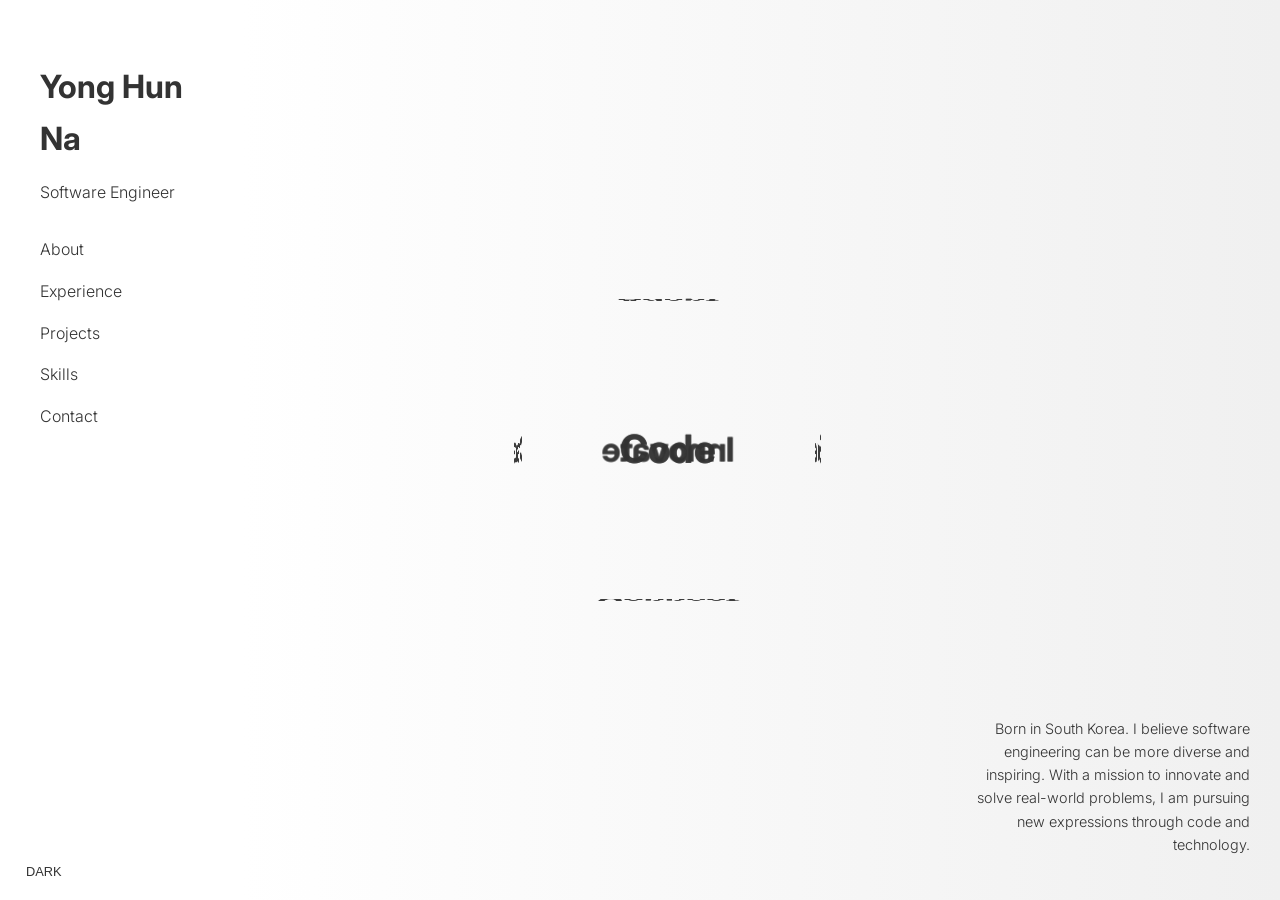
==== commit ff668c64: "Merge branch 'main' of https://github.com/MeYHun/Portfolio" ====
--- a/portfolio.html
+++ b/portfolio.html
@@ -1,1933 +1,1965 @@
-<!DOCTYPE html>
-<html lang="en">
-<head>
-    <meta charset="UTF-8">
-    <meta name="viewport" content="width=device-width, initial-scale=1.0">
-    <title>Yong Hun Na - Software Engineer</title>
-    <style>
-        @import url('https://fonts.googleapis.com/css2?family=Inter:wght@300;400;700&display=swap');
-        
-        
-        :root {
-            --bg-color: #f0f0f0;
-            --text-color: #333;
-            --container-bg: #fff;
-            --highlight-color: #5eb5da;
-            --skill-bg: #e0e0e0;
-            --skill-text: #333;
-            --contact-bg: #ffffff;
-            --contact-text: #333333;
-            --input-bg: #f0f0f0;
-            --input-text: #333333;
-            --button-bg: #5eb5da;
-            --button-text: #ffffff;
-            --link-color: #5eb5da;
-            --button-hover-bg: #2a4751;
-            --button-hover-text: #ffffff;
-            --cube-border-color: #fffff;
-            --about-bg-color: linear-gradient(135deg, #f5f7fa 0%, #c3cfe2 100%);
-        }
-        
-        .dark-mode {
-            --bg-color: #1a1a1a;
-            --text-color: #f0f0f0;
-            --container-bg: #2a2a2a;
-            --highlight-color: #7ec8e3;
-            --skill-bg: #4a4a4a;
-            --skill-text: #f0f0f0;
-            --contact-bg: #2a2a2a;
-            --contact-text: #f0f0f0;
-            --input-bg: #3a3a3a;
-            --input-text: #f0f0f0;
-            --button-bg: #7ec8e3;
-            --button-text: #1a1a1a;
-            --link-color: #7ec8e3;
-            --button-hover-bg: #9ad4eb;
-            --button-hover-text: #1a1a1a;
-            --cube-border-color: #1h1h1h;
-            --about-bg-color: linear-gradient(135deg, #5a5a5a 0%, #111111 100%);
-        }
-
-        body, html {
-            font-family: 'Inter', sans-serif;
-            line-height: 1.6;
-            color: var(--text-color);
-            margin: 0;
-            padding: 0;
-            height: 100%;
-            background-color: var(--bg-color);
-            transition: background-color 0.3s, color 0.3s;
-        }
-
-        /* 3D Cube Styles */
-        .cube-container {
-            width: 300px;
-            height: 300px;
-            position: absolute;
-            top: 50%;
-            left: 41%;
-            transform: translate(-50%, -50%);
-            perspective: 2000px;
-        }
-
-        .cube {
-            width: 100%;
-            height: 100%;
-            position: relative;
-            transform-style: preserve-3d;
-            animation: rotate 20s infinite linear;
-        }
-
-        .cube-face {
-            position: absolute;
-            width: 300px;
-            height: 300px;
-            border: 3px solid var(--cube-border-color);
-            opacity: 0.8;
-            display: flex;
-            align-items: center;
-            justify-content: center;
-            font-size: 36px;
-            font-weight: bold;
-            color: var(--text-color);
-            background-color: var(--cube-border-color);
-        }
-
-        .front  { transform: rotateY(0deg) translateZ(150px); }
-        .right  { transform: rotateY(90deg) translateZ(150px); }
-        .back   { transform: rotateY(180deg) translateZ(150px); }
-        .left   { transform: rotateY(-90deg) translateZ(150px); }
-        .top    { transform: rotateX(90deg) translateZ(150px); }
-        .bottom { transform: rotateX(-90deg) translateZ(150px); }
-
-        @keyframes rotate {
-            from { transform: rotateX(0deg) rotateY(0deg); }
-            to { transform: rotateX(360deg) rotateY(360deg); }
-        }
-
-        #main.active {
-            display: flex;
-            flex-direction: column;
-            align-items: center;
-            justify-content: center;
-            height: 100%;
-        }
-
-        #main {
-            display: none;
-        }
-
-        .container {
-            display: flex;
-            height: 100%;
-            overflow: hidden;
-        }
-        .left-column {
-            width: 15%;
-            padding: 40px;
-            background-color: var(--container-bg);
-            display: flex;
-            flex-direction: column;
-            justify-content: space-between;
-            overflow-y: auto;
-        }
-
-        .right-column {
-            position: relative; /* Keeps positioned elements inside under contorl */
-            width: 85%;
-            background: linear-gradient(to right, var(--container-bg), var(--bg-color));
-            overflow-y: auto;
-            padding: 60px;
-        }
-
-        h1 {
-            font-size: 2rem;
-            font-weight: 700;
-            margin-bottom: 0.5rem;
-        }
-        .subtitle {
-            font-size: 1rem;
-            font-weight: 300;
-            margin-bottom: 2rem;
-        }
-        nav ul {
-            list-style-type: none;
-            padding: 0;
-        }
-        nav ul li {
-            margin-bottom: 1rem;
-        }
-        nav ul li a {
-            color: var(--text-color);
-            text-decoration: none;
-            font-weight: 300;
-            transition: color 0.3s ease;
-        }
-        nav ul li a:hover, nav ul li a.active {
-            color: #666;
-        }
-        .bio {
-            font-size: 0.9rem;
-            font-weight: 300;
-            max-width: 300px;
-            text-align: right;
-            margin-left: auto;
-        }
-        .dark-mode-toggle {
-            position: absolute;
-            bottom: 20px;
-            left: 20px;
-            background: none;
-            border: none;
-            cursor: pointer;
-            font-size: 0.8rem;
-            color: var(--text-color);
-        }
-        .tab-content {
-            display: none;
-        }
-        .tab-content.active {
-            display: block;
-        }
-        .job, .project {
-            margin-bottom: 2rem;
-        }
-        .job {
-            display: flex;
-            align-items: flex-start;
-            gap: 1rem;
-        }
-        .job-logo {
-            width: 80px;
-            height: 80px;
-            flex-shrink: 0;
-        }
-        .job-logo img {
-            width: 100%;
-            height: 100%;
-            object-fit: cover;
-        }
-        .job-details {
-            flex-grow: 1;
-        }
-        .job h3, .project h3 {
-            font-size: 1.2rem;
-            font-weight: 400;
-            margin-bottom: 0.5rem;
-        }
-        .job p, .project p {
-            margin-top: 0;
-            font-style: italic;
-        }
-        .skills {
-            display: flex;
-            flex-wrap: wrap;
-            gap: 0.5rem;
-            margin-bottom: 2rem;
-        }
-        .skill {
-            background-color: var(--skill-bg);
-            color: var(--text-color);
-            padding: 0.3rem 0.8rem;
-            border-radius: 20px;
-            font-size: 0.9rem;
-            font-weight: 300;
-            transition: all 0.3s ease;
-            cursor: pointer;
-        }
-        .skill:hover {
-            background-color: var(--highlight-color);
-            color: var(--bg-color);
-            transform: translateY(2px);
-            box-shadow: 0 2px 4px rgba(0,0,0,0.1);
-        }
-
-        .skill:active {
-            transform: translateY(4px);
-            box-shadow: 0 1px 2px rgba(0,0,0,0.1);
-        }
-        
-        #about {
-            display: none;
-        }
-
-        #about.active {
-            display: grid;
-            grid-template-columns: 1fr 1fr;
-            gap: 1rem;
-            padding: 1rem;
-            background: var(--about-bg-color);
-            /* background: linear-gradient(135deg, #2a2a2b 0%, #161616 100%); */
-            border-radius: 10px;
-            overflow: hidden;
-            position: relative;
-        }
-        
-        .photo-container {
-            position: relative;
-            width: 90%;
-            height: 0;
-            padding-bottom: 110%; /* Adjust based on your photo aspect ratio */
-            border-radius: 10px;
-            overflow: hidden;
-            box-shadow: 0 10px 30px rgba(0,0,0,0.1);
-        }
-
-        .photo {
-            position: absolute;
-            top: 0;
-            left: 0;
-            width: 100%;
-            height: 100%;
-            object-fit: cover;
-            transition: opacity 1s ease-in-out;
-        }
-
-        #young-photo {
-            opacity: 1;
-        }
-
-        #current-photo {
-            opacity: 0;
-        }
-
-        .about-content {
-            display: flex;
-            flex-direction: column;
-            justify-content: center;
-        }
-
-        .about-content h1 {
-            font-size: 2.5rem;
-            margin-bottom: 1rem;
-            color: var(--text-color);
-            position: relative;
-        }
-
-        .about-content h1::after {
-            content: '';
-            position: absolute;
-            bottom: -10px;
-            left: 0;
-            width: 0px;
-            height: 4px;
-            background-color: #5e9fdb;
-            transition: width 0.3s ease;
-        }
-
-        .about-content:hover h1::after {
-            width: 321px;
-            
-        }
-
-        .about-content p {
-            font-size: 1.1rem;
-            line-height: 1.6;
-            color: var(--text-color);
-            margin-bottom: 1rem;
-        }
-
-        @keyframes fadeToCurrentPhoto {
-            0% { opacity: 1; }
-            100% { opacity: 0; }
-        }
-
-        .tab-content.active #young-photo {
-            animation: fadeToCurrentPhoto 1s ease-in-out 2s forwards;
-        }
-
-        .tab-content.active #current-photo {
-            animation: fadeToCurrentPhoto 1s ease-in-out 2s reverse forwards;
-        }
-
-        .bio {
-            position: absolute;
-            bottom: 20px;
-            right: 20px;
-            max-width: 300px;
-            text-align: right;
-            font-size: 0.9rem;
-            font-weight: 300;
-            padding: 10px;
-            border-radius: 5px;
-            z-index: 10; /* Ensure it's above other content */
-        }
-        
-        #contact {
-            background-color: var(--contact-bg);
-            color: var(--contact-text);
-            padding: 2rem;
-            border-radius: 8px;
-            height: calc(100% - 4rem); /* 패딩을 고려하여 높이 조정 */
-            transition: background-color 0.3s, color 0.3s;
-
-        }
-        
-        #contact h2 {
-            display: flex;
-            align-items: center;
-            margin-bottom: 1.5rem;
-        }
-        
-        #contact h2 svg {
-            margin-right: 0.5rem;
-        }
-        
-        .contact-container {
-            display: flex;
-            gap: 18rem;
-        }
-        
-        .contact-form {
-            flex: 1;
-        }
-        
-        .contact-form input,
-        .contact-form textarea {
-            width: 150%;
-            padding: 0.8rem;
-            margin-bottom: 1rem;
-            background-color: var(--input-bg);
-            border: 1px solid var(--highlight-color);
-            border-radius: 4px;
-            color: var(--input-text);
-            transition: background-color 0.3s, color 0.3s, border-color 0.3s;
-        }
-
-        .contact-form input:focus,
-        .contact-form textarea:focus {
-            outline: none;
-            border-color: var(--highlight-color);
-            box-shadow: 0 0 0 2px rgba(94, 181, 218, 0.2);
-        }
-        
-        .contact-form button {
-            background-color: var(--button-bg);
-            color: var(--button-text);
-            border: none;
-            padding: 0.8rem 1.5rem;
-            border-radius: 4px;
-            cursor: pointer;
-            transition: background-color 0.3s, color 0.3s, transform 0.2s;
-            font-weight: bold;
-        }
-        
-        .contact-form button:hover {
-            background-color: var(--button-hover-bg);
-            color: var(--button-hover-text);
-            transform: translateY(-2px);
-        }
-        
-        .contact-info {
-            flex: 1;
-        }
-        
-        .contact-info p {
-            margin-bottom: 1rem;
-            margin-left: 4rem;
-            display: flex;
-            align-items: center;
-        }
-        
-        .contact-info svg {
-            margin-right: 0.5rem;
-            color: var(--highlight-color);
-        }
-
-        .contact-info a {
-            color: var(--link-color);
-            text-decoration: none;
-            transition: color 0.3s;
-        }
-        
-        .contact-info a:hover {
-            text-decoration: underline;
-        }
-        #visualizer-layout {
-            display: grid;
-            grid-template-columns: 2fr 1fr; /* 2:1 ratio for better balance */
-            width: 100%;
-            max-width: 1200px;
-            align-items: flex-start;
-            min-height: 500px;
-            height: auto;
-            gap: 10px;
-            box-sizing: border-box;
-        }
-
-        #visualizer-container {
-            background-color: var(--container-bg);
-            border: 2px solid var(--highlight-color);
-            border-radius: 8px;
-            padding: 20px;
-            display: flex;
-            flex-direction: column;
-            align-items: center;
-            justify-content: center;
-            overflow: hidden;
-            width: 100%;
-            height: auto;
-            min-height: 600px; /* Increased to prevent overflow */
-            max-height: 800px; /* Prevents it from growing too much */
-            margin-top: 20px;
-            position: relative;
-        }
-
-        #algorithm-selection {
-            margin-bottom: 20px;
-            display: flex;
-            align-items: center;
-            gap: 10px;
-        }
-        #algorithm {
-            padding: 5px;
-            font-size: 1rem;
-        }
-        #run-algorithm {
-            padding: 5px 10px;
-            background-color: #5eb5da;
-            color: #ffffff;
-            border: none;
-            border-radius: 4px;
-            cursor: pointer;
-            transition: background-color 0.3s;
-        }
-
-        #run-algorithm:hover {
-            background-color: #2a4751;
-        }
-        #algorithm-visualizer {
-            background-color: #ffffff;
-            border: 2px solid #ccc;
-            box-shadow: 0 0 10px rgba(0, 0, 0, 0.1);
-            padding: 15px;
-            display: flex;
-            flex-direction: column;
-            align-items: center;
-            justify-content: center;
-        }
-        #steps-container {
-            max-height: 500px;
-            width: 100%;
-            overflow-y: auto;
-            border: 1px solid #ccc;
-            padding: 10px;
-            background-color: #f9f9f9;
-            box-shadow: 0 0 10px rgba(0, 0, 0, 0.1);
-            border-radius: 8px;
-        }
-        canvas#algorithm-canvas {
-            width: 100%;  /* Ensure it scales within its container */
-            height: auto;
-            max-height: 400px;
-            border: 1px solid #ddd;
-            background: #f9f9f9;
-        }
-        .dropdown {
-            position: relative;
-            display: inline-block;
-        }
-        .dropdown-content {
-            display: none;
-            position: absolute;
-            background-color: white;
-            min-width: 160px;
-            box-shadow: 0px 8px 16px rgba(0,0,0,0.2);
-            z-index: 1;
-            padding: 0;
-        }
-        .dropdown:hover .dropdown-content {
-            display: block;
-        }
-        .dropdown-content li {
-            list-style: none;
-            padding: 0;
-        }
-        .dropdown-content li a {
-            display: block;
-            padding: 10px 15px;
-            text-decoration: none;
-            color: black;
-            background-color: white;
-        }
-        .dropdown-content li a:hover {
-            background-color: #ddd;
-        }
-        .project {
-            display: none;
-        }
-            
-        
-    </style>
-</head>
-<body>
-    <div class="container">
-        <div class="left-column">
-            <div>
-                <h1>Yong Hun Na</h1>
-                <p class="subtitle">Software Engineer</p>
-                <nav>
-                    <ul>
-                        <li><a href="#about">About</a></li>
-                        <li><a href="#experience">Experience</a></li>
-                        <li class="dropdown">
-                            <a href="#projects" class="dropbtn">Projects</a>
-                            <ul class="dropdown-content">
-                                <li><a href="#algorithm-visualizer" class="project-link" data-target="algorithm-visualizer">Algorithm Visualizer</a></li>
-                                <li><a href="#pose-estimation" class="project-link" data-target="pose-estimation">Fitness Tracker</a></li>
-                                <li><a href="#stock-predictor" class="project-link" data-target="stock-predictor">Stock Predictor</a></li>
-                            </ul>
-                        </li>
-                        <li><a href="#skills">Skills</a></li>
-                        <li><a href="#contact">Contact</a></li>
-                    </ul>
-                </nav>
-            </div>
-            <button class="dark-mode-toggle">DARK</button>
-        </div>
-
-        <div class="right-column">
-            <p class="bio">
-                Born in South Korea.
-                I believe software engineering
-                can be more diverse and inspiring.
-                With a mission to innovate
-                and solve real-world problems,
-                I am pursuing new expressions
-                through code and technology.
-            </p>
-            <div id="main" class="tab-content active">
-                <div class="cube-container">
-                    <div class="cube">
-                        <div class="cube-face front">Code</div>
-                        <div class="cube-face back">Innovate</div>
-                        <div class="cube-face right">Solve</div>
-                        <div class="cube-face left">Create</div>
-                        <div class="cube-face top">Adapt</div>
-                        <div class="cube-face bottom">Connect</div>
-                    </div>
-                </div>
-            </div>
-            
-            <div id="about" class="tab-content">
-                <div class="photo-container">
-                    <img id="young-photo" class="photo" src="images\yong.jpg" alt="Young Yong Hun Na">
-                    <img id="current-photo" class="photo" src="images\na.jpg" alt="Current Yong Hun Na">
-                </div>
-                <div class="about-content">
-                    <h1>I'm Yong Hun Na</h1>
-                    <p>A passionate Software Engineer at SK C&C USA, dedicated to crafting efficient solutions and pushing the boundaries of technology.</p>
-                    <p>With a diverse background in backend development, frontend design, and database management, I bring a holistic approach to every project.</p>
-                    <p>Currently, I'm focused on developing cutting-edge data solutions for enterprise platforms, always striving for innovation and excellence.</p>
-                </div>
-            </div>
-            
-            <div id="experience" class="tab-content">
-                <h2>Experience</h2>
-                <div class="job">
-                    <div class="job-logo">
-                        <img src="images/skcc.jpeg" alt="SK C&C USA Logo">
-                    </div>
-                    <div class="job-details">
-                        <h3>Software Operator - SK C&C USA</h3>
-                        <p>Georgia, USA | July 2023 - Present</p>
-                        <ul>
-                            <li>Reduced equipment downtime by 25%, increasing overall operational efficiency by 15%.</li>
-                            <li>Improved data grouping, leading to increased production efficiency and a 5% reduction in error rates.</li>
-                            <li>Implemented a preventive maintenance program, decreasing equipment breakdowns by 15%.</li>
-                            <li>Spearheaded the implementation of a real-time data analytics platform.</li>
-                        </ul>
-                    </div>
-                </div>
-                <div class="job">
-                    <div class="job-logo">
-                        <img src="images/seerslab.jpeg" alt="Seerslab Logo">
-                    </div>
-                    <div class="job-details">
-                        <h3>Intern - Seerslab</h3>
-                        <p>Seoul, South Korea | May 2022 - August 2022</p>
-                        <ul>
-                            <li>Collaborated on Metaverse-related research projects with cross-functional teams.</li>
-                            <li>Developed a Lambda program with Python on AWS, achieving 99% accuracy in phone number classification.</li>
-                            <li>Optimized server speed checking functionalities and front-end features using React and SQL.</li>
-                        </ul>
-                    </div>
-                </div>
-                <div class="job">
-                    <div class="job-logo">
-                        <img src="images/umcp2.png" alt="University of Maryland Logo">
-                    </div>
-                    <div class="job-details">
-                        <h3>Education</h3>
-                        <p>Bachelor of Science in Computer Science</p>
-                        <p>University of Maryland – College Park, MD 20742, United States</p>
-                    </div>
-                </div>
-            </div>
-            
-            <div id="projects" class="tab-content">
-
-            <div id="stock-predictor" class="project">
-                <h3>Advanced Stock Predictor</h3>
-                <p>
-                    A Python-based application utilizing LSTM models to predict stock prices with integrated technical indicators and Plotly for visualization.
-                </p>
-                <ul>
-                    <li>Features include SMA, RSI, MACD, Bollinger Bands, and ADX for technical analysis.</li>
-                    <li>Interactive UI powered by Flask and JavaScript.</li>
-                    <li>Predicts multiple stock prices and visualizes trends.</li>
-                </ul>
-                <a href="/advanced_stock_predictor.py" target="_blank" class="button">
-                    View Code
-                </a>
-            </div>
-
-
-            <div id = "pose-estimation" class = "project">
-                <h3>Pose Estimation Fitness Tracker</h3>
-                <p>May 2022 - July 2022</p>
-                <img src="images/pose_capture1.PNG" alt="Pose Estimation Fitness Tracker" style="width:100%; max-width:600px; border-radius:10px; margin-top:10px;">
-                <img src="images/pose_capture2.PNG" alt="Pose Estimation Fitness Tracker" style="width:100%; max-width:600px; border-radius:10px; margin-top:10px;">
-                <ul>
-                    <li>Designed and developed a real-time workout pose detection system using Python, OpenCV, and MediaPipe.</li>
-                    <li>Implemented a pose estimation model with MediaPipe's Pose Detection API, achieving a minimum detection confidence of 0.5.</li>
-                    <li>Added features for curl counting and angle calculation to monitor workout repetitions and form.</li>
-                    <li>Visualized body landmarks and workout data dynamically in a real-time video feed.</li>
-                </ul>
-            </div>
-
-
-                <!-- <h2>Projects</h2>
-                <div class="project">
-                    <h3>Pose Estimation Fitness Tracker</h3>
-                    <p>May 2022 - July 2022</p>
-                    <ul>
-                        <li>Developed a real-time workout pose detector using Python, OpenCV, and MediaPipe.</li>
-                        <li>Integrated curl counter and angle calculator for improved user experience.</li>
-                    </ul>
-                </div>
-                <div class="project">
-                    <h3>Terp Pro Android App</h3>
-                    <p>June 2022 - August 2022</p>
-                    <ul>
-                        <li>Developed an Android application using Kotlin and Firebase Realtime Database.</li>
-                        <li>Implemented a Recycler View-based interface using MVC architecture.</li>
-                    </ul>
-                </div> -->
-                <div id="algorithm-visualizer" class="project">
-                    
-                    <h3>Algorithm Visualizer</h3>
-                    <p>Explore and visualize various algorithms in real-time, such as sorting, searching, and pathfinding.</p>
-                    
-                        <!-- Algorithm Selection -->
-                        <div id="algorithm-selection">
-                            <label for="algorithm">Choose an Algorithm:</label>
-                            <select id="algorithm">
-                                <option value="insertion">Insertion Sort</option>
-                                <option value="binary">Binary Search</option>
-                                <option value="bfs">Breadth-First Search</option>
-                                <option value="merge">Merge Sort</option>
-                                <option value="quick">Quick Sort</option>
-                                <option value="greedy">Greedy Algorithm</option>
-                                <option value="dfs">Depth-First Search</option>
-                            </select>
-                            <button id="run-algorithm">Run</button>
-                        </div>
-
-
-                        <!-- Visualizer Canvas -->
-                        <div id="visualizer-layout">
-                            <canvas id="algorithm-canvas" width="800" height="400"></canvas>
-                            <div id = "steps-container">
-                                <h4>Visited Nodes</h4>
-                            </div>
-                        </div>
-                    </div>
-                    <canvas id="algorithm-canvas" width="850" height="450"></canvas>
-
-                </div>
-            </div>
-            
-            <div id="skills" class="tab-content">
-                <h2>Skills</h2>
-                <div class="skills">
-                    <span class="skill">Python</span>
-                    <span class="skill">Java</span>
-                    <span class="skill">C</span>
-                    <span class="skill">Git</span>
-                    <span class="skill">SQL</span>
-                    <span class="skill">Linux</span>
-                    <span class="skill">Unix</span>
-                    <span class="skill">MongoDB</span>
-                    <span class="skill">JavaScript</span>
-                    <span class="skill">Node.js</span>
-                    <span class="skill">Express</span>
-                    <span class="skill">HTML/CSS</span>
-                    <span class="skill">AWS</span>
-                    <span class="skill">React</span>
-                    <span class="skill">Leadership</span>
-                </div>
-                <h3>Additional Skills</h3>
-                <p>Software Development / Web Development / Cloud Computing / Database Management / Agile Methodologies / Problem Solving / Team Collaboration / Continuous Learning</p>
-                <h3>Languages</h3>
-                <p>Fluent in Korean and English</p>
-            </div>
-        
-
-            <div id="contact" class="tab-content">
-                <h2>
-                    <svg xmlns="http://www.w3.org/2000/svg" width="24" height="24" viewBox="0 0 24 24" fill="none" stroke="currentColor" stroke-width="2" stroke-linecap="round" stroke-linejoin="round"><rect width="20" height="16" x="2" y="4" rx="2"/><path d="m22 7-8.97 5.7a1.94 1.94 0 0 1-2.06 0L2 7"/></svg>
-                    Get in touch.
-                </h2>
-                <div class="contact-container">
-                    <div class="contact-form">
-                        <form>
-                            <input type="text" placeholder="Name" required>
-                            <input type="email" placeholder="Email" required>
-                            <textarea placeholder="Message" rows="10" required></textarea>
-                            <button type="submit">Send Message</button>
-                        </form>
-                    </div>
-                    <div class="contact-info">
-                        <p>
-                            <svg xmlns="http://www.w3.org/2000/svg" width="18" height="18" viewBox="0 0 24 24" fill="none" stroke="currentColor" stroke-width="2" stroke-linecap="round" stroke-linejoin="round"><rect width="20" height="16" x="2" y="4" rx="2"/><path d="m22 7-8.97 5.7a1.94 1.94 0 0 1-2.06 0L2 7"/></svg>
-                            <a href="mailto:yna08@terpmail.umd.edu">yna08@terpmail.umd.edu</a>
-                        </p>
-                        <p>
-                            <svg xmlns="http://www.w3.org/2000/svg" width="18" height="18" viewBox="0 0 24 24" fill="none" stroke="currentColor" stroke-width="2" stroke-linecap="round" stroke-linejoin="round"><path d="M16 8a6 6 0 0 1 6 6v7h-4v-7a2 2 0 0 0-2-2 2 2 0 0 0-2 2v7h-4v-7a6 6 0 0 1 6-6z"></path><rect width="4" height="12" x="2" y="9"></rect><circle cx="4" cy="4" r="2"></circle></svg>
-                            <a href="https://www.linkedin.com/in/yonghun-na/" target="_blank" rel="noopener noreferrer">yonghun-na</a>
-                        </p>
-                        <p>
-                            <svg xmlns="http://www.w3.org/2000/svg" width="18" height="18" viewBox="0 0 24 24" fill="none" stroke="currentColor" stroke-width="2" stroke-linecap="round" stroke-linejoin="round"><path d="M15 22v-4a4.8 4.8 0 0 0-1-3.5c3 0 6-2 6-5.5.08-1.25-.27-2.48-1-3.5.28-1.15.28-2.35 0-3.5 0 0-1 0-3 1.5-2.64-.5-5.36-.5-8 0C6 2 5 2 5 2c-.3 1.15-.3 2.35 0 3.5A5.403 5.403 0 0 0 4 9c0 3.5 3 5.5 6 5.5-.39.49-.68 1.05-.85 1.65-.17.6-.22 1.23-.15 1.85v4"/><path d="M9 18c-4.51 2-5-2-7-2"/></svg>
-                            <a href="https://github.com/MeYHun" target="_blank" rel="noopener noreferrer">MeYHun</a>
-                        </p>
-                        <p>
-                            <svg xmlns="http://www.w3.org/2000/svg" width="18" height="18" viewBox="0 0 24 24" fill="none" stroke="currentColor" stroke-width="2" stroke-linecap="round" stroke-linejoin="round"><rect x="2" y="2" width="20" height="20" rx="5" ry="5"></rect><path d="M16 11.37A4 4 0 1 1 12.63 8 4 4 0 0 1 16 11.37z"></path><line x1="17.5" y1="6.5" x2="17.51" y2="6.5"></line></svg>
-                            <a href="https://www.instagram.com/n_y___h/" target="_blank" rel="noopener noreferrer">@n_y___h</a>
-                        </p>
-                    </div>
-                </div>
-            </div>
-        
-        </div>
-    </div>
-
-
-    <script>
-        const tabs = document.querySelectorAll('nav ul li a');
-        const tabContents = document.querySelectorAll('.tab-content');
-        const darkModeToggle = document.querySelector('.dark-mode-toggle');
-        const body = document.body;
-        const bio = document.querySelector('.bio');
-        
-            //Menu tab for projects
-            document.addEventListener("DOMContentLoaded", function() {
-                let projectLinks = document.querySelectorAll(".project-link");
-                let projects = document.querySelectorAll(".project");
-                let mainContent = document.querySelector("#main");
-                let projectsTab = document.getElementById("projects");
-                let algorithmVisualizer = document.getElementById("algorithm-visualizer");
-
-                function hideAllProjects() {
-                    projects.forEach(project => project.style.display = "none");
-                    if (mainContent) {
-                        mainContent.style.display = "none";
-                    }
-                }
-
-                // Ensure no screen is shown when Projects tab is clicked
-                projectsTab.addEventListener("click", function(event) {
-                    event.preventDefault();
-
-                    // Hide all project-related sections
-                    document.querySelectorAll(".project, .tab-content").forEach(element => {
-                        element.style.display = "none";
-                    });
-
-                    // Hide main content
-                    if (mainContent) {
-                        mainContent.style.display = "none";
-                    }
-
-                    // Hide Algorithm Visualizer if it exists
-                    if (algorithmVisualizer) {
-                        algorithmVisualizer.style.display = "none";
-                    }
-
-                    // Remove 'active' class from all tabs and only keep "Projects" active
-                    tabs.forEach(tab => tab.classList.remove("active"));
-                    projectsTab.classList.add("active");
-
-                    // OPTIONAL: Hide the entire content wrapper if it exists
-                    let contentWrapper = document.querySelector("#content-wrapper");
-                    if (contentWrapper) {
-                        contentWrapper.style.display = "none";
-                    }
-                });
-
-            projectLinks.forEach(link => {
-                link.addEventListener("click", function(event) {
-                    event.preventDefault();
-                    hideAllProjects();
-
-                    if (projectsTab) {
-                        projectsTab.classList.add("active");
-                    }
-
-                    let targetProject = document.getElementById(this.dataset.target);
-                    if (targetProject) {
-                        targetProject.style.display = "block";
-
-                        // Ensure Algorithm Visualizer canvas resets correctly
-                        if (targetProject.id === "algorithm-visualizer") {
-                            setTimeout(() => {
-                                resizeCanvas();
-                                drawCanvasPlaceholder();
-                            }, 100);
-                        }
-                    }
-                });
-            });
-        });
-
-
-        function resizeCanvas() {
-            const canvas = document.getElementById("algorithm-canvas");
-
-            if (!canvas || !(canvas instanceof HTMLCanvasElement)) {
-                console.error("Canvas not found or not a valid canvas element.");
-                return;
-            }
-
-            canvas.width = canvas.parentElement.clientWidth - 20; // Adjust width dynamically
-            canvas.height = 400; // Maintain consistent height
-        }
-
-        document.addEventListener("DOMContentLoaded", function () {
-            const algorithmSelect = document.getElementById("algorithm");
-            const runButton = document.getElementById("run-algorithm");
-
-            function runAlgorithm() {
-                console.log("Algorithm Run Button Clicked");
-
-                const selectedAlgorithm = algorithmSelect.value;
-                console.log("Selected Algorithm:", selectedAlgorithm);
-
-                switch (selectedAlgorithm) {
-                    case "insertion":
-                        visualizeInsertionSort();
-                        break;
-                    case "binary":
-                        visualizeBinarySearch();
-                        break;
-                    case "bfs":
-                        visualizeBreadthFirstSearch();
-                        break;
-                    case "merge":
-                        visualizeMergeSort();
-                        break;
-                    case "quick":
-                        visualizeQuickSort();
-                        break;
-                    case "greedy":
-                        visualizeGreedyAlgorithm();
-                        break;
-                    case "dfs":
-                        visualizeDepthFirstSearch();
-                        break;
-                    default:
-                        alert("Please select an algorithm.");
-                }
-            }
-
-            // ✅ Ensure only ONE event listener is attached
-            runButton.onclick = runAlgorithm;
-        });
-
-
-        function drawCanvasPlaceholder() {
-            const canvas = document.getElementById("algorithm-canvas");
-
-            if (!canvas || !(canvas instanceof HTMLCanvasElement)) {
-                console.error("Algorithm visualizer canvas not found!");
-                return;
-            }
-
-            const ctx = canvas.getContext("2d");
-            ctx.clearRect(0, 0, canvas.width, canvas.height);
-
-            ctx.fillStyle = "#aaa";
-            ctx.font = "20px Arial";
-            ctx.textAlign = "center";
-            ctx.fillText("Select an Algorithm and Click Run", canvas.width / 2, canvas.height / 2);
-        }
-        // 다크 모드 토글 함수
-        function toggleDarkMode() {
-            body.classList.toggle('dark-mode');
-            const isDarkMode = body.classList.contains('dark-mode');
-            localStorage.setItem('darkMode', isDarkMode);
-            darkModeToggle.textContent = isDarkMode ? 'LIGHT' : 'DARK';
-
-            const skills = document.querySelectorAll('.skill');
-            skills.forEach(skill => {
-                skill.style.backgroundColor = getComputedStyle(document.documentElement).getPropertyValue('--skill-bg');
-                skill.style.color = getComputedStyle(document.documentElement).getPropertyValue('--skill-text');
-            });
-        }
-        
-        // 저장된 다크 모드 설정 불러오기
-        const savedDarkMode = localStorage.getItem('darkMode');
-        if (savedDarkMode === 'true') {
-            body.classList.add('dark-mode');
-            darkModeToggle.textContent = 'LIGHT';
-        }
-        
-        // 다크 모드 버튼 이벤트 리스너
-        darkModeToggle.addEventListener('click', toggleDarkMode);
-        
-        // ... (기존 탭 관련 스크립트 유지) ...
-        
-        function showContent(tabId) {
-            tabContents.forEach(content => content.classList.remove('active'));
-            const selectedContent = document.getElementById(tabId);
-            if (selectedContent) {
-                selectedContent.classList.add('active');
-            }
-            bio.style.display = tabId === 'main' ? 'block' : 'none';
-        }
-        
-        tabs.forEach(tab => {
-            tab.addEventListener('click', (e) => {
-                e.preventDefault();
-                const tabId = tab.getAttribute('href').substring(1);
-                
-                tabs.forEach(t => t.classList.remove('active'));
-                tab.classList.add('active');
-
-                if (tabId === 'about') {
-                    const youngPhoto = document.getElementById('young-photo');
-                    const currentPhoto = document.getElementById('current-photo');
-                    
-                    youngPhoto.style.animation = 'none';
-                    currentPhoto.style.animation = 'none';
-                    
-                    setTimeout(() => {
-                        youngPhoto.style.animation = '';
-                        currentPhoto.style.animation = '';
-                    }, 10);
-                }
-                
-                showContent(tabId);
-            });
-        });
-        
-        function showMainContent() {
-            showContent('main');
-            tabs.forEach(t => t.classList.remove('active'));
-        }
-        
-        // 페이지 로드시 메인 컨텐츠 표시
-        showMainContent();
-        
-        // 이름/제목 클릭시 메인 페이지로 돌아가기
-        document.querySelector('h1').addEventListener('click', showMainContent);
-
-
-        //Algorithm Visualization Part
-        const algorithmSelect = document.getElementById('algorithm');
-        const runButton = document.getElementById('run-algorithm');
-        const canvas = document.getElementById('algorithm-canvas');
-        const stepsContainer = document.getElementById("steps-container");
-        const ctx = canvas.getContext('2d');
-
-        // runButton.addEventListener('click', () => {
-        //     const selectedAlgorithm = algorithmSelect.value;
-        //     ctx.clearRect(0, 0, canvas.width, canvas.height);
-            
-        //     switch (selectedAlgorithm) {
-        //         case 'insertion':
-        //             visualizeInsertionSort();
-        //             break;
-        //         case 'binary':
-        //             visualizeBinarySearch();
-        //             break;
-        //         case 'bfs':
-        //             visualizeBreadthFirstSearch();
-        //             break;
-        //         case 'merge':
-        //             visualizeMergeSort();
-        //             break;
-        //         case 'quick':
-        //             visualizeQuickSort();
-        //             break;
-        //         case 'greedy':
-        //             visualizeGreedyAlgorithm();
-        //             break;
-        //         case 'dfs':
-        //             visualizeDepthFirstSearch();
-        //             break;
-        //         default:
-        //             alert('Please select a valid algorithm.');
-        //     }
-        // });
-
-
-
-
-
-
-
-        function visualizeInsertionSort() {
-            console.log('Starting Insertion Sort visualization.\n');
-            console.log('\n');
-
-
-            const barCount = parseInt(prompt('Enter the number of bars (e.g., 5, 10, 15):', '10')) || 10;
-            const array = Array.from({ length: barCount }, () => Math.floor(Math.random() * 20) + 1);
-            const canvas = document.getElementById('algorithm-canvas');
-            const ctx = canvas.getContext('2d');
-            canvas.width = 800;
-            canvas.height = 400;
-            const barWidth = canvas.width / array.length;
-            const delay = 500;
-
-            // Create or reset the steps container
-            let stepsElement = document.getElementById('steps-container');
-            if (!stepsElement) {
-                stepsElement = document.createElement('div');
-                stepsElement.id = 'steps-container';
-                stepsElement.style.marginTop = '20px';
-                stepsElement.style.fontSize = '16px';
-                stepsElement.style.textAlign = 'center';
-                stepsElement.style.color = 'var(--text-color)';
-                document.getElementById('visualizer-container').appendChild(stepsElement);
-            } else {
-                console.log('Clearing previous steps.');
-                stepsElement.innerHTML = '';
-            }
-
-            // Function to append a step
-            function addStep(message) {
-                console.log('Step:', message);
-                const step = document.createElement('div');
-                step.textContent = message;
-                stepsElement.appendChild(step);
-            }
-
-            // Function to draw the array bars
-            function drawArray(arr, highlightIndex = -1) {
-                ctx.clearRect(0, 0, canvas.width, canvas.height);
-
-                arr.forEach((value, index) => {
-                    // Modern color theme
-                    ctx.fillStyle = index === highlightIndex ? '#cbf3dc' : '#aed6f1'; // Highlight in green and bars in light blue
-                    ctx.strokeStyle = '#ffffff'; // White border for bars
-                    ctx.lineWidth = 2;
-
-                    // Draw bar with rounded corners
-                    const x = index * barWidth;
-                    const barHeight = value * 15; // Adjust height scaling
-                    const y = canvas.height - barHeight;
-
-                    ctx.beginPath();
-                    ctx.moveTo(x, y); // Top left corner
-                    ctx.lineTo(x, canvas.height); // Bottom left corner
-                    ctx.lineTo(x + barWidth - 4, canvas.height); // Bottom right corner
-                    ctx.lineTo(x + barWidth - 4, y); // Top right corner
-                    ctx.closePath();
-                    ctx.fill();
-                    ctx.stroke();
-                });
-            }
-
-            // Function to perform insertion sort with visualization
-            async function sortArray() {
-                addStep('Starting Insertion Sort...');
-                for (let i = 1; i < array.length; i++) {
-                    let key = array[i];
-                    let j = i - 1;
-
-                    addStep(`Picking element ${key} at index ${i}.`);
-                    console.log(`Element picked: ${key} at index ${i}`);
-                    await new Promise(resolve => setTimeout(resolve, delay));
-
-                    while (j >= 0 && array[j] > key) {
-                        console.log(`Comparing ${array[j]} > ${key}. Shifting element.`);
-                        array[j + 1] = array[j];
-                        drawArray(array, j + 1);
-                        addStep(`Comparing and shifting: ${array[j]} > ${key}`);
-                        await new Promise(resolve => setTimeout(resolve, delay));
-                        j = j - 1;
-                    }
-
-                    array[j + 1] = key;
-                    drawArray(array, i);
-                    addStep(`Placed ${key} at position ${j + 1}.`);
-                    console.log(`Element ${key} placed at position ${j + 1}.`);
-                    await new Promise(resolve => setTimeout(resolve, delay));
-                }
-
-                drawArray(array);
-                addStep('Insertion Sort Completed!');
-                console.log('Insertion Sort Completed.');
-            }
-
-            drawArray(array); // Draw the initial array
-            sortArray(); // Start sorting
-        }
-
-
-
-
-
-
-        function visualizeBinarySearch() {
-            console.log('Starting Binary Search visualization.');
-
-            // Dynamic array length input
-            console.log("Prompting user for array length...");
-            const arrayLength = parseInt(prompt('Enter the number of elements in the array (e.g., 5, 10, 15):', '10')) || 10;
-
-            // Generate sorted random array
-            const array = Array.from({ length: arrayLength }, () => Math.floor(Math.random() * 100))
-                .sort((a, b) => a - b);
-
-            // Target element to search
-            console.log("Prompting user for target value...");
-            const target = parseInt(prompt('Enter the target value to search for:', '50')) || 50;
-
-            console.log("Binary Search: User entered array length:", arrayLength);
-            console.log("Binary Search: User entered target value:", target);
-
-            console.log("Starting binary search on array:", array);
-
-            
-
-
-            const barWidth = canvas.width / array.length; // Calculate bar width
-            const delay = 500; // Delay for visualization steps
-
-            // Create or reset the steps container
-            let stepsElement = document.getElementById('steps-container');
-            if (!stepsElement) {
-                stepsElement = document.createElement('div');
-                stepsElement.id = 'steps-container';
-                stepsElement.style.marginTop = '20px';
-                stepsElement.style.fontSize = '16px';
-                stepsElement.style.textAlign = 'center';
-                stepsElement.style.color = 'var(--text-color)';
-                document.getElementById('visualizer-container').appendChild(stepsElement);
-            } else {
-                console.log('Clearing previous steps.');
-                stepsElement.innerHTML = ''; // Clear previous steps
-            }
-
-            // Function to append a step
-            function addStep(message) {
-                console.log('Step:', message);
-                const step = document.createElement('div');
-                step.textContent = message;
-                stepsElement.appendChild(step);
-            }
-
-            // Function to draw the array
-            function drawArray(arr, low, high, mid) {
-                console.log('Drawing array:', arr, 'Low:', low, 'High:', high, 'Mid:', mid);
-                ctx.clearRect(0, 0, canvas.width, canvas.height);
-                arr.forEach((value, index) => {
-                    ctx.fillStyle = index === mid ? '#cbf3dc' : (index >= low && index <= high ? '#aed6f1' : 'gray');
-                    ctx.fillRect(index * barWidth, canvas.height - value * 5, barWidth - 2, value * 5);
-                });
-            }
-
-            // Perform binary search with visualization
-            async function binarySearch(arr, target) {
-                let low = 0;
-                let high = arr.length - 1;
-
-                while (low <= high) {
-                    const mid = Math.floor((low + high) / 2);
-                    drawArray(arr, low, high, mid);
-                    addStep(`Checking middle index ${mid}, value: ${arr[mid]}`);
-
-                    await new Promise(resolve => setTimeout(resolve, delay));
-
-                    if (arr[mid] === target) {
-                        addStep(`Target ${target} found at index ${mid}`);
-                        console.log(`Target ${target} found at index ${mid}`);
-                        return;
-                    } else if (arr[mid] < target) {
-                        addStep(`Target ${target} is greater than ${arr[mid]}, searching right half.`);
-                        low = mid + 1;
-                    } else {
-                        addStep(`Target ${target} is less than ${arr[mid]}, searching left half.`);
-                        high = mid - 1;
-                    }
-                }
-
-                addStep(`Target ${target} not found in the array.`);
-                console.log(`Target ${target} not found.`);
-            }
-
-            drawArray(array, 0, array.length - 1, -1); // Draw initial array
-            binarySearch(array, target); // Start Binary Search
-        }
-
-
-
-
-        
-
-
-
-
-
-
-
-    
-
-        function visualizeBreadthFirstSearch() {
-            console.log('Starting Breadth-First Search visualization.');
-
-            const nodeCount = parseInt(prompt('Enter the number of nodes (e.g., 5, 10):', '10')) || 10;
-            const arr = Array.from({ length: nodeCount }, (_, i) => i + 1);
-
-            const tree = createBinaryTree(arr);
-            const positions = {};
-            const visited = [];
-            const delay = 500;
-            const canvas = document.getElementById('algorithm-canvas');
-            const ctx = canvas.getContext('2d');
-            canvas.width = 800;
-            canvas.height = 400;
-
-            const stepsContainer = document.getElementById('steps-container');
-            if (!stepsContainer) {
-                console.error('Steps container not found!');
-                return;
-            }
-            stepsContainer.innerHTML = '<h4>Visited Nodes</h4>'; // Initialize steps container
-
-            function calculatePositions(node, level, xOffset, width) {
-                if (!node) return;
-                positions[node.value] = { x: xOffset, y: level * 80 + 50 };
-                const gap = width / 2;
-                calculatePositions(node.left, level + 1, xOffset - gap, gap);
-                calculatePositions(node.right, level + 1, xOffset + gap, gap);
-            }
-
-            function drawTree(current) {
-                ctx.clearRect(0, 0, canvas.width, canvas.height);
-
-                function drawEdges(node) {
-                    if (!node) return;
-                    const pos = positions[node.value];
-                    if (node.left) {
-                        const leftPos = positions[node.left.value];
-                        ctx.strokeStyle = '#ccc';
-                        ctx.lineWidth = 2;
-                        ctx.beginPath();
-                        ctx.moveTo(pos.x, pos.y);
-                        ctx.lineTo(leftPos.x, leftPos.y);
-                        ctx.stroke();
-                    }
-                    if (node.right) {
-                        const rightPos = positions[node.right.value];
-                        ctx.strokeStyle = '#ccc';
-                        ctx.lineWidth = 2;
-                        ctx.beginPath();
-                        ctx.moveTo(pos.x, pos.y);
-                        ctx.lineTo(rightPos.x, rightPos.y);
-                        ctx.stroke();
-                    }
-                    drawEdges(node.left);
-                    drawEdges(node.right);
-                }
-                drawEdges(tree);
-
-                function drawNodes(node) {
-                    if (!node) return;
-                    const { x, y } = positions[node.value];
-                    ctx.fillStyle = visited.includes(node.value) ? '#aed6f1' : '#e0e0e0';
-                    ctx.beginPath();
-                    ctx.arc(x, y, 20, 0, 2 * Math.PI);
-                    ctx.fill();
-                    ctx.strokeStyle = '#666';
-                    ctx.lineWidth = 2;
-                    ctx.stroke();
-                    ctx.fillStyle = '#333';
-                    ctx.font = '14px Arial';
-                    ctx.textAlign = 'center';
-                    ctx.textBaseline = 'middle';
-                    ctx.fillText(node.value, x, y);
-                    drawNodes(node.left);
-                    drawNodes(node.right);
-                }
-                drawNodes(tree);
-
-                if (current !== undefined) {
-                    const { x, y } = positions[current];
-                    ctx.strokeStyle = '#6bdd9c ';
-                    ctx.lineWidth = 3;
-                    ctx.beginPath();
-                    ctx.arc(x, y, 24, 0, 2 * Math.PI);
-                    ctx.stroke();
-                }
-            }
-
-            async function bfs(root) {
-                const queue = [root];
-                while (queue.length > 0) {
-                    const current = queue.shift();
-                    if (!visited.includes(current.value)) {
-                        visited.push(current.value);
-                        stepsContainer.innerHTML += `<p>Visited Node: ${current.value}</p>`; // Add node to the steps container
-                        drawTree(current.value);
-                        await new Promise((resolve) => setTimeout(resolve, delay));
-                    }
-                    if (current.left) queue.push(current.left);
-                    if (current.right) queue.push(current.right);
-                }
-            }
-
-            calculatePositions(tree, 0, canvas.width / 2, canvas.width / 4);
-            drawTree();
-            bfs(tree);
-        }
-
-
-
-
-
-
-
-        
-        function visualizeMergeSort() {
-            console.log('Starting Merge Sort visualization.');
-
-            // Prompt the user for the array size
-            const arraySize = parseInt(prompt('Enter the size of the array to sort (e.g., 5, 10):', '10')) || 10;
-
-            // Generate a random array of integers
-            const array = Array.from({ length: arraySize }, () => Math.floor(Math.random() * 100));
-            console.log('Array to sort:', array);
-
-            const delay = 500;
-
-            // Create or reset the steps container below the canvas
-            let stepsElement = document.getElementById('steps-container');
-            if (!stepsElement) {
-                stepsElement = document.createElement('div');
-                stepsElement.id = 'steps-container';
-                stepsElement.style.marginTop = '20px';
-                stepsElement.style.fontSize = '16px';
-                stepsElement.style.textAlign = 'center';
-                stepsElement.style.color = 'var(--text-color)';
-                document.getElementById('visualizer-container').appendChild(stepsElement);
-            } else {
-                console.log('Clearing previous steps.');
-                stepsElement.innerHTML = ''; // Clear previous steps
-            }
-
-            // Add a step to the steps container
-            function addStep(message) {
-                console.log('Step:', message);
-                const step = document.createElement('div');
-                step.textContent = message;
-                stepsElement.appendChild(step);
-            }
-
-            // Draw the array on the canvas
-            function drawArray(highlightIndices = []) {
-                const canvas = document.getElementById('algorithm-canvas');
-                const ctx = canvas.getContext('2d');
-                const barWidth = canvas.width / arraySize;
-                const maxBarHeight = canvas.height - 20;
-
-                ctx.clearRect(0, 0, canvas.width, canvas.height);
-
-                array.forEach((value, index) => {
-                    const barHeight = (value / 100) * maxBarHeight;
-                    ctx.fillStyle = highlightIndices.includes(index) ? '#cbf3dc' : '#aed6f1'; // Highlight the current indices
-                    ctx.fillRect(index * barWidth, canvas.height - barHeight, barWidth - 2, barHeight); // Draw the bar
-                });
-            }
-
-            // Perform Merge Sort
-            async function mergeSort(left, right) {
-                if (left >= right) return;
-
-                const mid = Math.floor((left + right) / 2);
-
-                // Divide the array
-                await mergeSort(left, mid);
-                await mergeSort(mid + 1, right);
-
-                // Merge the sorted halves
-                await merge(left, mid, right);
-            }
-
-            // Merge two sorted subarrays
-            async function merge(left, mid, right) {
-                const leftArray = array.slice(left, mid + 1);
-                const rightArray = array.slice(mid + 1, right + 1);
-
-                let i = 0, j = 0, k = left;
-
-                while (i < leftArray.length && j < rightArray.length) {
-                    if (leftArray[i] <= rightArray[j]) {
-                        array[k] = leftArray[i];
-                        i++;
-                    } else {
-                        array[k] = rightArray[j];
-                        j++;
-                    }
-                    addStep(`Merged ${array[k]} into position ${k}`);
-                    drawArray([k]); // Highlight the current bar being updated
-                    k++;
-                    await new Promise((resolve) => setTimeout(resolve, delay));
-                }
-
-                while (i < leftArray.length) {
-                    array[k] = leftArray[i];
-                    addStep(`Copied ${array[k]} from left subarray to position ${k}`);
-                    drawArray([k]);
-                    i++;
-                    k++;
-                    await new Promise((resolve) => setTimeout(resolve, delay));
-                }
-
-                while (j < rightArray.length) {
-                    array[k] = rightArray[j];
-                    addStep(`Copied ${array[k]} from right subarray to position ${k}`);
-                    drawArray([k]);
-                    j++;
-                    k++;
-                    await new Promise((resolve) => setTimeout(resolve, delay));
-                }
-            }
-
-            // Initialize the visualization
-            async function startVisualization() {
-                console.log('Starting Merge Sort...');
-                drawArray(); // Initial array
-                addStep(`Initial Array: ${array.join(', ')}`);
-                await mergeSort(0, array.length - 1);
-                addStep(`Sorted Array: ${array.join(', ')}`);
-                drawArray(); // Final sorted array
-            }
-
-            startVisualization();
-        }
-
-
-
-
-
-
-
-
-        function visualizeQuickSort() {
-            console.log('Starting Quick Sort visualization.');
-
-            // Prompt the user for the array size
-            const arraySize = parseInt(prompt('Enter the size of the array to sort (e.g., 5, 10):', '10')) || 10;
-
-            // Generate a random array of integers
-            const array = Array.from({ length: arraySize }, () => Math.floor(Math.random() * 100));
-            console.log('Array to sort:', array);
-
-            const delay = 500;
-
-            // Create or reset the steps container below the canvas
-            let stepsElement = document.getElementById('steps-container');
-            if (!stepsElement) {
-                stepsElement = document.createElement('div');
-                stepsElement.id = 'steps-container';
-                stepsElement.style.marginTop = '20px';
-                stepsElement.style.fontSize = '16px';
-                stepsElement.style.textAlign = 'center';
-                stepsElement.style.color = 'var(--text-color)';
-                document.getElementById('visualizer-container').appendChild(stepsElement);
-            } else {
-                console.log('Clearing previous steps.');
-                stepsElement.innerHTML = ''; // Clear previous steps
-            }
-
-            // Add a step to the steps container
-            function addStep(message) {
-                console.log('Step:', message);
-                const step = document.createElement('div');
-                step.textContent = message;
-                stepsElement.appendChild(step);
-            }
-
-            // Draw the array on the canvas
-            function drawArray(highlightIndices = [], pivotIndex = -1) {
-                const canvas = document.getElementById('algorithm-canvas');
-                const ctx = canvas.getContext('2d');
-                const barWidth = canvas.width / arraySize;
-                const maxBarHeight = canvas.height - 20;
-
-                ctx.clearRect(0, 0, canvas.width, canvas.height);
-
-                array.forEach((value, index) => {
-                    const barHeight = (value / 100) * maxBarHeight;
-
-                    // Highlight the pivot element
-                    if (index === pivotIndex) {
-                        ctx.fillStyle = '#cbf3dc '; // Pivot in red
-                    } else if (highlightIndices.includes(index)) {
-                        ctx.fillStyle = '#aed6f1 '; // Current elements being compared
-                    } else {
-                        ctx.fillStyle = '#d3d3d3'; // Default bar color
-                    }
-
-                    ctx.fillRect(index * barWidth, canvas.height - barHeight, barWidth - 2, barHeight);
-                });
-            }
-
-            // Perform Quick Sort
-            async function quickSort(left, right) {
-                if (left >= right) return;
-
-                // Partition the array
-                const pivotIndex = await partition(left, right);
-
-                // Recursively sort the left and right partitions
-                await quickSort(left, pivotIndex - 1);
-                await quickSort(pivotIndex + 1, right);
-            }
-
-            // Partition the array
-            async function partition(left, right) {
-                const pivot = array[right]; // Last element as pivot
-                let i = left - 1;
-
-                addStep(`Pivot selected: ${pivot} at index ${right}`);
-                drawArray([], right); // Highlight the pivot element
-                await new Promise((resolve) => setTimeout(resolve, delay));
-
-                for (let j = left; j < right; j++) {
-                    if (array[j] < pivot) {
-                        i++;
-                        [array[i], array[j]] = [array[j], array[i]]; // Swap smaller elements with i
-                        addStep(`Swapped ${array[i]} and ${array[j]}`);
-                        drawArray([i, j], right); // Highlight elements being swapped
-                        await new Promise((resolve) => setTimeout(resolve, delay));
-                    }
-                }
-
-                // Place the pivot element in its correct position
-                [array[i + 1], array[right]] = [array[right], array[i + 1]];
-                addStep(`Placed pivot ${array[i + 1]} at index ${i + 1}`);
-                drawArray([i + 1], i + 1); // Highlight the pivot's final position
-                await new Promise((resolve) => setTimeout(resolve, delay));
-
-                return i + 1; // Return the pivot index
-            }
-
-            // Initialize the visualization
-            async function startVisualization() {
-                console.log('Starting Quick Sort...');
-                drawArray(); // Initial array
-                addStep(`Initial Array: ${array.join(', ')}`);
-                await quickSort(0, array.length - 1);
-                addStep(`Sorted Array: ${array.join(', ')}`);
-                drawArray(); // Final sorted array
-            }
-
-            startVisualization();
-        }
-
-
-
-
-
-        function visualizeGreedyAlgorithm() {
-            console.log('Starting Greedy Coin Change visualization.');
-
-            // Prompt the user for the target amount
-            const targetAmount = parseFloat(prompt('Enter the target amount (e.g., 47.65):', '47.65')) || 47.65;
-            const coinDenominations = [100, 50, 25, 10, 5, 1, 0.50, 0.25, 0.10, 0.05, 0.01]; // Expanded coin denominations
-            console.log('Target amount:', targetAmount);
-            console.log('Coin denominations:', coinDenominations);
-
-            const delay = 500; // Delay for visualization
-            let remainingAmount = targetAmount.toFixed(2); // Ensure precision for decimals
-            const selectedCoins = [];
-
-            // Initialize canvas
-            const canvas = document.getElementById('algorithm-canvas');
-            if (!canvas) {
-                console.error('Canvas element not found!');
-                return;
-            }
-            const ctx = canvas.getContext('2d');
-            canvas.width = 800;
-            canvas.height = 200;
-
-            // Clear previous steps and canvas
-            const stepsElement = document.getElementById('steps-container');
-            if (!stepsElement) {
-                console.error('Steps container not found!');
-                return;
-            }
-            stepsElement.innerHTML = ''; // Clear steps container
-            ctx.clearRect(0, 0, canvas.width, canvas.height); // Clear the canvas
-
-            // Helper function to add a step message
-            function addStep(message) {
-                console.log('Step:', message);
-                const step = document.createElement('div');
-                step.textContent = message;
-                stepsElement.appendChild(step);
-            }
-
-            // Helper function to draw coins and remaining amount
-            function drawVisualization() {
-                ctx.clearRect(0, 0, canvas.width, canvas.height); // Clear the canvas
-
-                const coinRadius = 25; // Size of each coin
-                const coinSpacing = 60; // Spacing between coins
-                const startX = 50; // Starting X position for coins
-                const startY = canvas.height / 2; // Y position for coins
-
-                // Draw each coin denomination
-                coinDenominations.forEach((denomination, index) => {
-                    const x = startX + index * coinSpacing;
-
-                    // Draw coin circle
-                    ctx.beginPath();
-                    ctx.arc(x, startY, coinRadius, 0, 2 * Math.PI);
-                    ctx.fillStyle = selectedCoins.includes(denomination)
-                        ? '#aed6f1 ' // Blue for selected coins
-                        : '#d3d3d3'; // Gray for unselected coins
-                    ctx.fill();
-                    ctx.strokeStyle = 'black';
-                    ctx.stroke();
-
-                    // Draw coin text
-                    ctx.fillStyle = 'black';
-                    ctx.font = '14px Arial';
-                    ctx.textAlign = 'center';
-                    ctx.textBaseline = 'middle';
-                    ctx.fillText(denomination.toFixed(2), x, startY);
-                });
-
-                // Draw remaining amount
-                ctx.fillStyle = 'black';
-                ctx.font = '16px Arial';
-                ctx.textAlign = 'left';
-                ctx.fillText(`Remaining Amount: ${remainingAmount}`, 50, 40);
-            }
-
-            // Greedy algorithm for coin change
-            async function greedyCoinChange() {
-                addStep(`Target amount: ${targetAmount}`);
-                drawVisualization();
-                await new Promise((resolve) => setTimeout(resolve, delay));
-
-                for (const coin of coinDenominations) {
-                    while (remainingAmount >= coin) {
-                        selectedCoins.push(coin);
-                        remainingAmount = (remainingAmount - coin).toFixed(2); // Ensure precision
-                        addStep(`Selected coin: ${coin.toFixed(2)}, Remaining amount: ${remainingAmount}`);
-                        drawVisualization(); // Update visualization
-                        await new Promise((resolve) => setTimeout(resolve, delay));
-                    }
-                }
-
-                addStep(`Change complete: ${selectedCoins.map((c) => c.toFixed(2)).join(', ')}`);
-                drawVisualization(); // Final visualization
-            }
-
-            drawVisualization(); // Initial visualization
-            greedyCoinChange(); // Start the greedy algorithm
-        }
-
-
-
-
-
-
-
-
-        function logStep(message) {
-            const stepElement = document.createElement("div");
-            stepElement.textContent = message;
-            stepsContainer.appendChild(stepElement);
-        }
-
-
-
-        
-        class Node {
-          constructor(value) {
-            this.value = value;
-            this.left = null;
-            this.right = null;
-          }
-        }
-
-        function createBinaryTree(arr) {
-          if (!arr.length) return null;
-
-          const root = new Node(arr[0]);
-          const queue = [root];
-          let i = 1;
-
-          while (i < arr.length) {
-            const current = queue.shift();
-
-            if (arr[i] !== null) {
-              current.left = new Node(arr[i]);
-              queue.push(current.left);
-            }
-            i++;
-
-            if (i < arr.length && arr[i] !== null) {
-              current.right = new Node(arr[i]);
-              queue.push(current.right);
-            }
-            i++;
-          }
-
-          return root;
-        }
-
-        // Visualization Function
-        function visualizeDepthFirstSearch() {
-            console.log('Starting Depth-First Search visualization.');
-
-            // Prompt the user for the number of nodes
-            const nodeCount = parseInt(prompt('Enter the number of nodes in the tree (e.g., 5, 10):', '10')) || 10;
-
-            // Generate an array with node values
-            const arr = Array.from({ length: nodeCount }, (_, i) => i + 1);
-
-            // Create the binary tree
-            const tree = createBinaryTree(arr);
-
-            console.log('Generated Binary Tree:', tree);
-
-            const positions = {};
-            const visited = [];
-            const delay = 500;
-
-            // Initialize canvas
-            const canvas = document.getElementById('algorithm-canvas');
-            const ctx = canvas.getContext('2d');
-            canvas.width = 800;
-            canvas.height = 400;
-
-            // Initialize the steps container for visited nodes
-            const stepsContainer = document.getElementById('steps-container');
-            if (!stepsContainer) {
-                console.error('Steps container not found!');
-                return;
-            }
-            stepsContainer.innerHTML = '<h4>Visited Nodes</h4>'; // Reset and add heading
-
-            // Calculate positions for tree nodes
-            function calculatePositions(node, level, xOffset, width) {
-                if (!node) return;
-
-                positions[node.value] = { x: xOffset, y: level * 80 + 50 };
-
-                const gap = width / 2;
-                calculatePositions(node.left, level + 1, xOffset - gap, gap);
-                calculatePositions(node.right, level + 1, xOffset + gap, gap);
-            }
-
-            // Draw the tree on the canvas
-            function drawTree(current) {
-                ctx.clearRect(0, 0, canvas.width, canvas.height);
-
-                function drawEdges(node) {
-                    if (!node) return;
-                    const pos = positions[node.value];
-                    if (node.left) {
-                        const leftPos = positions[node.left.value];
-                        ctx.strokeStyle = '#ccc';
-                        ctx.lineWidth = 2;
-                        ctx.beginPath();
-                        ctx.moveTo(pos.x, pos.y);
-                        ctx.lineTo(leftPos.x, leftPos.y);
-                        ctx.stroke();
-                    }
-                    if (node.right) {
-                        const rightPos = positions[node.right.value];
-                        ctx.strokeStyle = '#ccc';
-                        ctx.lineWidth = 2;
-                        ctx.beginPath();
-                        ctx.moveTo(pos.x, pos.y);
-                        ctx.lineTo(rightPos.x, rightPos.y);
-                        ctx.stroke();
-                    }
-                    drawEdges(node.left);
-                    drawEdges(node.right);
-                }
-                drawEdges(tree);
-
-                function drawNodes(node) {
-                    if (!node) return;
-
-                    const { x, y } = positions[node.value];
-                    ctx.fillStyle = visited.includes(node.value) ? '#aed6f1' : '#e0e0e0';
-                    ctx.beginPath();
-                    ctx.arc(x, y, 20, 0, 2 * Math.PI);
-                    ctx.fill();
-                    ctx.strokeStyle = '#666';
-                    ctx.lineWidth = 2;
-                    ctx.stroke();
-                    ctx.fillStyle = '#333';
-                    ctx.font = '14px Arial';
-                    ctx.textAlign = 'center';
-                    ctx.textBaseline = 'middle';
-                    ctx.fillText(node.value, x, y);
-
-                    drawNodes(node.left);
-                    drawNodes(node.right);
-                }
-                drawNodes(tree);
-
-                if (current !== undefined) {
-                    const { x, y } = positions[current];
-                    ctx.strokeStyle = '#1abc9c'; // Highlight current node in teal
-                    ctx.lineWidth = 3;
-                    ctx.beginPath();
-                    ctx.arc(x, y, 24, 0, 2 * Math.PI);
-                    ctx.stroke();
-                }
-            }
-
-            // Perform Depth-First Search
-            async function dfs(node) {
-                if (!node || visited.includes(node.value)) return;
-
-                visited.push(node.value);
-
-                // Update steps container with the visited node
-                stepsContainer.innerHTML += `<p>Visited Node: ${node.value}</p>`;
-
-                drawTree(node.value);
-                await new Promise((resolve) => setTimeout(resolve, delay));
-
-                await dfs(node.left);
-                await dfs(node.right);
-            }
-
-            calculatePositions(tree, 0, canvas.width / 2, canvas.width / 4); // Calculate positions for all nodes
-            drawTree(); // Draw the initial tree
-            dfs(tree); // Start DFS from the root node
-        }
-
-
-
-
-
-    </script>
-
-</body>
-</html>+
+
+<!DOCTYPE html>
+<html lang="en">
+<head>
+    <meta charset="UTF-8">
+    <meta name="viewport" content="width=device-width, initial-scale=1.0">
+    <title>Yong Hun Na - Software Engineer</title>
+    <style>
+        @import url('https://fonts.googleapis.com/css2?family=Inter:wght@300;400;700&display=swap');
+        
+        
+        
+        :root {
+            --bg-color: #f0f0f0;
+            --text-color: #333;
+            --container-bg: #fff;
+            --highlight-color: #5eb5da;
+            --skill-bg: #e0e0e0;
+            --skill-text: #333;
+            --contact-bg: #ffffff;
+            --contact-text: #333333;
+            --input-bg: #f0f0f0;
+            --input-text: #333333;
+            --button-bg: #5eb5da;
+            --button-text: #ffffff;
+            --link-color: #5eb5da;
+            --button-hover-bg: #2a4751;
+            --button-hover-text: #ffffff;
+            --cube-border-color: #fffff;
+            --about-bg-color: linear-gradient(135deg, #f5f7fa 0%, #c3cfe2 100%);
+        }
+        
+        .dark-mode {
+            --bg-color: #1a1a1a;
+            --text-color: #f0f0f0;
+            --container-bg: #2a2a2a;
+            --highlight-color: #7ec8e3;
+            --skill-bg: #4a4a4a;
+            --skill-text: #f0f0f0;
+            --contact-bg: #2a2a2a;
+            --contact-text: #f0f0f0;
+            --input-bg: #3a3a3a;
+            --input-text: #f0f0f0;
+            --button-bg: #7ec8e3;
+            --button-text: #1a1a1a;
+            --link-color: #7ec8e3;
+            --button-hover-bg: #9ad4eb;
+            --button-hover-text: #1a1a1a;
+            --cube-border-color: #1h1h1h;
+            --about-bg-color: linear-gradient(135deg, #5a5a5a 0%, #111111 100%);
+        }
+
+
+        body, html {
+            font-family: 'Inter', sans-serif;
+            line-height: 1.6;
+            color: var(--text-color);
+            margin: 0;
+            padding: 0;
+            height: 100%;
+            background-color: var(--bg-color);
+            transition: background-color 0.3s, color 0.3s;
+        }
+
+        /* 3D Cube Styles */
+        .cube-container {
+            width: 300px;
+            height: 300px;
+            position: absolute;
+            top: 50%;
+            left: 41%;
+            transform: translate(-50%, -50%);
+            perspective: 2000px;
+        }
+
+        .cube {
+            width: 100%;
+            height: 100%;
+            position: relative;
+            transform-style: preserve-3d;
+            animation: rotate 20s infinite linear;
+        }
+
+        .cube-face {
+            position: absolute;
+            width: 300px;
+            height: 300px;
+            border: 3px solid var(--cube-border-color);
+            opacity: 0.8;
+            display: flex;
+            align-items: center;
+            justify-content: center;
+            font-size: 36px;
+            font-weight: bold;
+            color: var(--text-color);
+            background-color: var(--cube-border-color);
+        }
+
+        .front  { transform: rotateY(0deg) translateZ(150px); }
+        .right  { transform: rotateY(90deg) translateZ(150px); }
+        .back   { transform: rotateY(180deg) translateZ(150px); }
+        .left   { transform: rotateY(-90deg) translateZ(150px); }
+        .top    { transform: rotateX(90deg) translateZ(150px); }
+        .bottom { transform: rotateX(-90deg) translateZ(150px); }
+
+        @keyframes rotate {
+            from { transform: rotateX(0deg) rotateY(0deg); }
+            to { transform: rotateX(360deg) rotateY(360deg); }
+        }
+
+        #main.active {
+            display: flex;
+            flex-direction: column;
+            align-items: center;
+            justify-content: center;
+            height: 100%;
+        }
+
+        #main {
+            display: none;
+        }
+
+        .container {
+            display: flex;
+            height: 100%;
+            overflow: hidden;
+        }
+        .left-column {
+            width: 15%;
+            padding: 40px;
+            background-color: var(--container-bg);
+            background-color: var(--container-bg);
+            display: flex;
+            flex-direction: column;
+            justify-content: space-between;
+            overflow-y: auto;
+        }
+
+
+        .right-column {
+            position: relative; /* Keeps positioned elements inside under contorl */
+            width: 85%;
+            background: linear-gradient(to right, var(--container-bg), var(--bg-color));
+            overflow-y: auto;
+            padding: 60px;
+        }
+
+
+        h1 {
+            font-size: 2rem;
+            font-size: 2rem;
+            font-weight: 700;
+            margin-bottom: 0.5rem;
+        }
+        .subtitle {
+            font-size: 1rem;
+            font-weight: 300;
+            margin-bottom: 2rem;
+        }
+        nav ul {
+            list-style-type: none;
+            padding: 0;
+        }
+        nav ul li {
+            margin-bottom: 1rem;
+        }
+        nav ul li a {
+            color: var(--text-color);
+            text-decoration: none;
+            font-weight: 300;
+            transition: color 0.3s ease;
+        }
+        nav ul li a:hover, nav ul li a.active {
+            color: #666;
+        }
+        .bio {
+            font-size: 0.9rem;
+            font-weight: 300;
+            max-width: 300px;
+            text-align: right;
+            margin-left: auto;
+        }
+        .dark-mode-toggle {
+            position: absolute;
+            bottom: 20px;
+            left: 20px;
+            background: none;
+            border: none;
+            cursor: pointer;
+            font-size: 0.8rem;
+            color: var(--text-color);
+        }
+        .tab-content {
+            display: none;
+        }
+        .tab-content.active {
+            display: block;
+        }
+        .job, .project {
+            margin-bottom: 2rem;
+        }
+        .job {
+            display: flex;
+            align-items: flex-start;
+            gap: 1rem;
+        }
+        .job-logo {
+            width: 80px;
+            height: 80px;
+            flex-shrink: 0;
+        }
+        .job-logo img {
+            width: 100%;
+            height: 100%;
+            object-fit: cover;
+        }
+        .job-details {
+            flex-grow: 1;
+        }
+        .job h3, .project h3 {
+            font-size: 1.2rem;
+            font-weight: 400;
+            margin-bottom: 0.5rem;
+        }
+        .job p, .project p {
+            margin-top: 0;
+            font-style: italic;
+        }
+        .skills {
+            display: flex;
+            flex-wrap: wrap;
+            gap: 0.5rem;
+            margin-bottom: 2rem;
+        }
+        .skill {
+            background-color: var(--skill-bg);
+            background-color: var(--skill-bg);
+            color: var(--text-color);
+            padding: 0.3rem 0.8rem;
+            border-radius: 20px;
+            font-size: 0.9rem;
+            font-weight: 300;
+            transition: all 0.3s ease;
+            cursor: pointer;
+        }
+        .skill:hover {
+            background-color: var(--highlight-color);
+            color: var(--bg-color);
+            transform: translateY(2px);
+            box-shadow: 0 2px 4px rgba(0,0,0,0.1);
+        }
+
+        .skill:active {
+            transform: translateY(4px);
+            box-shadow: 0 1px 2px rgba(0,0,0,0.1);
+        }
+        
+        #about {
+            display: none;
+        }
+
+        #about.active {
+            display: grid;
+            grid-template-columns: 1fr 1fr;
+            gap: 1rem;
+            padding: 1rem;
+            background: var(--about-bg-color);
+            /* background: linear-gradient(135deg, #2a2a2b 0%, #161616 100%); */
+            border-radius: 10px;
+            overflow: hidden;
+            position: relative;
+        }
+        
+        .photo-container {
+            position: relative;
+            width: 90%;
+            height: 0;
+            padding-bottom: 110%; /* Adjust based on your photo aspect ratio */
+            border-radius: 10px;
+            overflow: hidden;
+            box-shadow: 0 10px 30px rgba(0,0,0,0.1);
+        }
+
+        .photo {
+            position: absolute;
+            top: 0;
+            left: 0;
+            width: 100%;
+            height: 100%;
+            object-fit: cover;
+            transition: opacity 1s ease-in-out;
+        }
+
+        #young-photo {
+            opacity: 1;
+        }
+
+        #current-photo {
+            opacity: 0;
+        }
+
+        .about-content {
+            display: flex;
+            flex-direction: column;
+            justify-content: center;
+        }
+
+        .about-content h1 {
+            font-size: 2.5rem;
+            margin-bottom: 1rem;
+            color: var(--text-color);
+            position: relative;
+        }
+
+        .about-content h1::after {
+            content: '';
+            position: absolute;
+            bottom: -10px;
+            left: 0;
+            width: 0px;
+            height: 4px;
+            background-color: #5e9fdb;
+            transition: width 0.3s ease;
+        }
+
+        .about-content:hover h1::after {
+            width: 321px;
+            
+        }
+
+        .about-content p {
+            font-size: 1.1rem;
+            line-height: 1.6;
+            color: var(--text-color);
+            margin-bottom: 1rem;
+        }
+
+        @keyframes fadeToCurrentPhoto {
+            0% { opacity: 1; }
+            100% { opacity: 0; }
+        }
+
+        .tab-content.active #young-photo {
+            animation: fadeToCurrentPhoto 1s ease-in-out 2s forwards;
+        }
+
+        .tab-content.active #current-photo {
+            animation: fadeToCurrentPhoto 1s ease-in-out 2s reverse forwards;
+        }
+
+        .bio {
+            position: absolute;
+            bottom: 20px;
+            right: 20px;
+            max-width: 300px;
+            text-align: right;
+            font-size: 0.9rem;
+            font-weight: 300;
+            padding: 10px;
+            border-radius: 5px;
+            z-index: 10; /* Ensure it's above other content */
+        }
+        
+        #contact {
+            background-color: var(--contact-bg);
+            color: var(--contact-text);
+            padding: 2rem;
+            border-radius: 8px;
+            height: calc(100% - 4rem); /* 패딩을 고려하여 높이 조정 */
+            transition: background-color 0.3s, color 0.3s;
+
+        }
+        
+        #contact h2 {
+            display: flex;
+            align-items: center;
+            margin-bottom: 1.5rem;
+        }
+        
+        #contact h2 svg {
+            margin-right: 0.5rem;
+        }
+        
+        .contact-container {
+            display: flex;
+            gap: 18rem;
+        }
+        
+        .contact-form {
+            flex: 1;
+        }
+        
+        .contact-form input,
+        .contact-form textarea {
+            width: 150%;
+            padding: 0.8rem;
+            margin-bottom: 1rem;
+            background-color: var(--input-bg);
+            border: 1px solid var(--highlight-color);
+            border-radius: 4px;
+            color: var(--input-text);
+            transition: background-color 0.3s, color 0.3s, border-color 0.3s;
+        }
+
+        .contact-form input:focus,
+        .contact-form textarea:focus {
+            outline: none;
+            border-color: var(--highlight-color);
+            box-shadow: 0 0 0 2px rgba(94, 181, 218, 0.2);
+        }
+        
+        .contact-form button {
+            background-color: var(--button-bg);
+            color: var(--button-text);
+            border: none;
+            padding: 0.8rem 1.5rem;
+            border-radius: 4px;
+            cursor: pointer;
+            transition: background-color 0.3s, color 0.3s, transform 0.2s;
+            font-weight: bold;
+        }
+        
+        .contact-form button:hover {
+            background-color: var(--button-hover-bg);
+            color: var(--button-hover-text);
+            transform: translateY(-2px);
+        }
+        
+        .contact-info {
+            flex: 1;
+        }
+        
+        .contact-info p {
+            margin-bottom: 1rem;
+            margin-left: 4rem;
+            display: flex;
+            align-items: center;
+        }
+        
+        .contact-info svg {
+            margin-right: 0.5rem;
+            color: var(--highlight-color);
+        }
+
+        .contact-info a {
+            color: var(--link-color);
+            text-decoration: none;
+            transition: color 0.3s;
+        }
+        
+        .contact-info a:hover {
+            text-decoration: underline;
+        }
+        #visualizer-layout {
+            display: grid;
+            grid-template-columns: 2fr 1fr; /* 2:1 ratio for better balance */
+            width: 100%;
+            max-width: 1200px;
+            align-items: flex-start;
+            min-height: 500px;
+            height: auto;
+            gap: 10px;
+            box-sizing: border-box;
+        }
+
+        #visualizer-container {
+            background-color: var(--container-bg);
+            border: 2px solid var(--highlight-color);
+            border-radius: 8px;
+            padding: 20px;
+            display: flex;
+            flex-direction: column;
+            align-items: center;
+            justify-content: center;
+            overflow: hidden;
+            width: 100%;
+            height: auto;
+            min-height: 600px; /* Increased to prevent overflow */
+            max-height: 800px; /* Prevents it from growing too much */
+            margin-top: 20px;
+            position: relative;
+        }
+
+        #algorithm-selection {
+            margin-bottom: 20px;
+            display: flex;
+            align-items: center;
+            gap: 10px;
+        }
+        #algorithm {
+            padding: 5px;
+            font-size: 1rem;
+        }
+        #run-algorithm {
+            padding: 5px 10px;
+            background-color: #5eb5da;
+            color: #ffffff;
+            border: none;
+            border-radius: 4px;
+            cursor: pointer;
+            transition: background-color 0.3s;
+        }
+
+        #run-algorithm:hover {
+            background-color: #2a4751;
+        }
+        #algorithm-visualizer {
+            background-color: #ffffff;
+            border: 2px solid #ccc;
+            box-shadow: 0 0 10px rgba(0, 0, 0, 0.1);
+            padding: 15px;
+            display: flex;
+            flex-direction: column;
+            align-items: center;
+            justify-content: center;
+        }
+        #steps-container {
+            max-height: 500px;
+            width: 100%;
+            overflow-y: auto;
+            border: 1px solid #ccc;
+            padding: 10px;
+            background-color: #f9f9f9;
+            box-shadow: 0 0 10px rgba(0, 0, 0, 0.1);
+            border-radius: 8px;
+        }
+        canvas#algorithm-canvas {
+            width: 100%;  /* Ensure it scales within its container */
+            height: auto;
+            max-height: 400px;
+            border: 1px solid #ddd;
+            background: #f9f9f9;
+        }
+        .dropdown {
+            position: relative;
+            display: inline-block;
+        }
+        .dropdown-content {
+            display: none;
+            position: absolute;
+            background-color: white;
+            min-width: 160px;
+            box-shadow: 0px 8px 16px rgba(0,0,0,0.2);
+            z-index: 1;
+            padding: 0;
+        }
+        .dropdown:hover .dropdown-content {
+            display: block;
+        }
+        .dropdown-content li {
+            list-style: none;
+            padding: 0;
+        }
+        .dropdown-content li a {
+            display: block;
+            padding: 10px 15px;
+            text-decoration: none;
+            color: black;
+            background-color: white;
+        }
+        .dropdown-content li a:hover {
+            background-color: #ddd;
+        }
+        .project {
+            display: none;
+        }
+            
+        
+    </style>
+</head>
+<body>
+    <div class="container">
+        <div class="left-column">
+            <div>
+                <h1>Yong Hun Na</h1>
+                <p class="subtitle">Software Engineer</p>
+                <nav>
+                    <ul>
+                        <li><a href="#about">About</a></li>
+                        <li><a href="#experience">Experience</a></li>
+                        <li class="dropdown">
+                            <a href="#projects" class="dropbtn">Projects</a>
+                            <ul class="dropdown-content">
+                                <li><a href="#algorithm-visualizer" class="project-link" data-target="algorithm-visualizer">Algorithm Visualizer</a></li>
+                                <li><a href="#pose-estimation" class="project-link" data-target="pose-estimation">Fitness Tracker</a></li>
+                                <li><a href="#stock-predictor" class="project-link" data-target="stock-predictor">Stock Predictor</a></li>
+                            </ul>
+                        </li>
+                        <li><a href="#skills">Skills</a></li>
+                        <li><a href="#contact">Contact</a></li>
+                    </ul>
+                </nav>
+            </div>
+            <button class="dark-mode-toggle">DARK</button>
+        </div>
+
+
+        <div class="right-column">
+            <p class="bio">
+                Born in South Korea.
+                I believe software engineering
+                can be more diverse and inspiring.
+                With a mission to innovate
+                and solve real-world problems,
+                I am pursuing new expressions
+                through code and technology.
+            </p>
+            <div id="main" class="tab-content active">
+                <div class="cube-container">
+                    <div class="cube">
+                        <div class="cube-face front">Code</div>
+                        <div class="cube-face back">Innovate</div>
+                        <div class="cube-face right">Solve</div>
+                        <div class="cube-face left">Create</div>
+                        <div class="cube-face top">Adapt</div>
+                        <div class="cube-face bottom">Connect</div>
+                    </div>
+                </div>
+                <div class="cube-container">
+                    <div class="cube">
+                        <div class="cube-face front">Code</div>
+                        <div class="cube-face back">Innovate</div>
+                        <div class="cube-face right">Solve</div>
+                        <div class="cube-face left">Create</div>
+                        <div class="cube-face top">Adapt</div>
+                        <div class="cube-face bottom">Connect</div>
+                    </div>
+                </div>
+            </div>
+            
+            <div id="about" class="tab-content">
+                <div class="photo-container">
+                    <img id="young-photo" class="photo" src="images\yong.jpg" alt="Young Yong Hun Na">
+                    <img id="current-photo" class="photo" src="images\na.jpg" alt="Current Yong Hun Na">
+                </div>
+                <div class="about-content">
+                    <h1>I'm Yong Hun Na</h1>
+                    <p>A passionate Software Engineer at SK C&C USA, dedicated to crafting efficient solutions and pushing the boundaries of technology.</p>
+                    <p>With a diverse background in backend development, frontend design, and database management, I bring a holistic approach to every project.</p>
+                    <p>Currently, I'm focused on developing cutting-edge data solutions for enterprise platforms, always striving for innovation and excellence.</p>
+                </div>
+            </div>
+            
+            <div id="experience" class="tab-content">
+                <h2>Experience</h2>
+                <div class="job">
+                    <div class="job-logo">
+                        <img src="images/skcc.jpeg" alt="SK C&C USA Logo">
+                    </div>
+                    <div class="job-details">
+                        <h3>Software Operator - SK C&C USA</h3>
+                        <p>Georgia, USA | July 2023 - Present</p>
+                        <ul>
+                            <li>Reduced equipment downtime by 25%, increasing overall operational efficiency by 15%.</li>
+                            <li>Improved data grouping, leading to increased production efficiency and a 5% reduction in error rates.</li>
+                            <li>Implemented a preventive maintenance program, decreasing equipment breakdowns by 15%.</li>
+                            <li>Spearheaded the implementation of a real-time data analytics platform.</li>
+                        </ul>
+                    </div>
+                </div>
+                <div class="job">
+                    <div class="job-logo">
+                        <img src="images/seerslab.jpeg" alt="Seerslab Logo">
+                    </div>
+                    <div class="job-details">
+                        <h3>Intern - Seerslab</h3>
+                        <p>Seoul, South Korea | May 2022 - August 2022</p>
+                        <ul>
+                            <li>Collaborated on Metaverse-related research projects with cross-functional teams.</li>
+                            <li>Developed a Lambda program with Python on AWS, achieving 99% accuracy in phone number classification.</li>
+                            <li>Optimized server speed checking functionalities and front-end features using React and SQL.</li>
+                        </ul>
+                    </div>
+                </div>
+                <div class="job">
+                    <div class="job-logo">
+                        <img src="images/umcp2.png" alt="University of Maryland Logo">
+                    </div>
+                    <div class="job-details">
+                        <h3>Education</h3>
+                        <p>Bachelor of Science in Computer Science</p>
+                        <p>University of Maryland – College Park, MD 20742, United States</p>
+                    </div>
+                </div>
+            </div>
+            
+            <div id="projects" class="tab-content">
+
+            <div id="stock-predictor" class="project">
+                <h3>Advanced Stock Predictor</h3>
+                <p>
+                    A Python-based application utilizing LSTM models to predict stock prices with integrated technical indicators and Plotly for visualization.
+                </p>
+                <ul>
+                    <li>Features include SMA, RSI, MACD, Bollinger Bands, and ADX for technical analysis.</li>
+                    <li>Interactive UI powered by Flask and JavaScript.</li>
+                    <li>Predicts multiple stock prices and visualizes trends.</li>
+                </ul>
+                <a href="/advanced_stock_predictor.py" target="_blank" class="button">
+                    View Code
+                </a>
+            </div>
+
+
+            <div id = "pose-estimation" class = "project">
+                <h3>Pose Estimation Fitness Tracker</h3>
+                <p>May 2022 - July 2022</p>
+                <img src="images/pose_capture1.PNG" alt="Pose Estimation Fitness Tracker" style="width:100%; max-width:600px; border-radius:10px; margin-top:10px;">
+                <img src="images/pose_capture2.PNG" alt="Pose Estimation Fitness Tracker" style="width:100%; max-width:600px; border-radius:10px; margin-top:10px;">
+                <ul>
+                    <li>Designed and developed a real-time workout pose detection system using Python, OpenCV, and MediaPipe.</li>
+                    <li>Implemented a pose estimation model with MediaPipe's Pose Detection API, achieving a minimum detection confidence of 0.5.</li>
+                    <li>Added features for curl counting and angle calculation to monitor workout repetitions and form.</li>
+                    <li>Visualized body landmarks and workout data dynamically in a real-time video feed.</li>
+                </ul>
+            </div>
+
+
+                <!-- <h2>Projects</h2>
+                <div class="project">
+                    <h3>Pose Estimation Fitness Tracker</h3>
+                    <p>May 2022 - July 2022</p>
+                    <ul>
+                        <li>Developed a real-time workout pose detector using Python, OpenCV, and MediaPipe.</li>
+                        <li>Integrated curl counter and angle calculator for improved user experience.</li>
+                    </ul>
+                </div>
+                <div class="project">
+                    <h3>Terp Pro Android App</h3>
+                    <p>June 2022 - August 2022</p>
+                    <ul>
+                        <li>Developed an Android application using Kotlin and Firebase Realtime Database.</li>
+                        <li>Implemented a Recycler View-based interface using MVC architecture.</li>
+                    </ul>
+                </div> -->
+                <div id="algorithm-visualizer" class="project">
+                    
+                    <h3>Algorithm Visualizer</h3>
+                    <p>Explore and visualize various algorithms in real-time, such as sorting, searching, and pathfinding.</p>
+                    
+                        <!-- Algorithm Selection -->
+                        <div id="algorithm-selection">
+                            <label for="algorithm">Choose an Algorithm:</label>
+                            <select id="algorithm">
+                                <option value="insertion">Insertion Sort</option>
+                                <option value="binary">Binary Search</option>
+                                <option value="bfs">Breadth-First Search</option>
+                                <option value="merge">Merge Sort</option>
+                                <option value="quick">Quick Sort</option>
+                                <option value="greedy">Greedy Algorithm</option>
+                                <option value="dfs">Depth-First Search</option>
+                            </select>
+                            <button id="run-algorithm">Run</button>
+                        </div>
+
+
+                        <!-- Visualizer Canvas -->
+                        <div id="visualizer-layout">
+                            <canvas id="algorithm-canvas" width="800" height="400"></canvas>
+                            <div id = "steps-container">
+                                <h4>Visited Nodes</h4>
+                            </div>
+                        </div>
+                    </div>
+                    <canvas id="algorithm-canvas" width="850" height="450"></canvas>
+
+                </div>
+            </div>
+            
+            <div id="skills" class="tab-content">
+                <h2>Skills</h2>
+                <div class="skills">
+                    <span class="skill">Python</span>
+                    <span class="skill">Java</span>
+                    <span class="skill">C</span>
+                    <span class="skill">Git</span>
+                    <span class="skill">SQL</span>
+                    <span class="skill">Linux</span>
+                    <span class="skill">Unix</span>
+                    <span class="skill">MongoDB</span>
+                    <span class="skill">JavaScript</span>
+                    <span class="skill">Node.js</span>
+                    <span class="skill">Express</span>
+                    <span class="skill">HTML/CSS</span>
+                    <span class="skill">AWS</span>
+                    <span class="skill">React</span>
+                    <span class="skill">Leadership</span>
+                </div>
+                <h3>Additional Skills</h3>
+                <p>Software Development / Web Development / Cloud Computing / Database Management / Agile Methodologies / Problem Solving / Team Collaboration / Continuous Learning</p>
+                <h3>Languages</h3>
+                <p>Fluent in Korean and English</p>
+            </div>
+        
+
+        
+
+            <div id="contact" class="tab-content">
+                <h2>
+                    <svg xmlns="http://www.w3.org/2000/svg" width="24" height="24" viewBox="0 0 24 24" fill="none" stroke="currentColor" stroke-width="2" stroke-linecap="round" stroke-linejoin="round"><rect width="20" height="16" x="2" y="4" rx="2"/><path d="m22 7-8.97 5.7a1.94 1.94 0 0 1-2.06 0L2 7"/></svg>
+                    Get in touch.
+                </h2>
+                <div class="contact-container">
+                    <div class="contact-form">
+                        <form>
+                            <input type="text" placeholder="Name" required>
+                            <input type="email" placeholder="Email" required>
+                            <textarea placeholder="Message" rows="10" required></textarea>
+                            <button type="submit">Send Message</button>
+                        </form>
+                    </div>
+                    <div class="contact-info">
+                        <p>
+                            <svg xmlns="http://www.w3.org/2000/svg" width="18" height="18" viewBox="0 0 24 24" fill="none" stroke="currentColor" stroke-width="2" stroke-linecap="round" stroke-linejoin="round"><rect width="20" height="16" x="2" y="4" rx="2"/><path d="m22 7-8.97 5.7a1.94 1.94 0 0 1-2.06 0L2 7"/></svg>
+                            <a href="mailto:yna08@terpmail.umd.edu">yna08@terpmail.umd.edu</a>
+                        </p>
+                        <p>
+                            <svg xmlns="http://www.w3.org/2000/svg" width="18" height="18" viewBox="0 0 24 24" fill="none" stroke="currentColor" stroke-width="2" stroke-linecap="round" stroke-linejoin="round"><path d="M16 8a6 6 0 0 1 6 6v7h-4v-7a2 2 0 0 0-2-2 2 2 0 0 0-2 2v7h-4v-7a6 6 0 0 1 6-6z"></path><rect width="4" height="12" x="2" y="9"></rect><circle cx="4" cy="4" r="2"></circle></svg>
+                            <a href="https://www.linkedin.com/in/yonghun-na/" target="_blank" rel="noopener noreferrer">yonghun-na</a>
+                        </p>
+                        <p>
+                            <svg xmlns="http://www.w3.org/2000/svg" width="18" height="18" viewBox="0 0 24 24" fill="none" stroke="currentColor" stroke-width="2" stroke-linecap="round" stroke-linejoin="round"><path d="M15 22v-4a4.8 4.8 0 0 0-1-3.5c3 0 6-2 6-5.5.08-1.25-.27-2.48-1-3.5.28-1.15.28-2.35 0-3.5 0 0-1 0-3 1.5-2.64-.5-5.36-.5-8 0C6 2 5 2 5 2c-.3 1.15-.3 2.35 0 3.5A5.403 5.403 0 0 0 4 9c0 3.5 3 5.5 6 5.5-.39.49-.68 1.05-.85 1.65-.17.6-.22 1.23-.15 1.85v4"/><path d="M9 18c-4.51 2-5-2-7-2"/></svg>
+                            <a href="https://github.com/MeYHun" target="_blank" rel="noopener noreferrer">MeYHun</a>
+                        </p>
+                        <p>
+                            <svg xmlns="http://www.w3.org/2000/svg" width="18" height="18" viewBox="0 0 24 24" fill="none" stroke="currentColor" stroke-width="2" stroke-linecap="round" stroke-linejoin="round"><rect x="2" y="2" width="20" height="20" rx="5" ry="5"></rect><path d="M16 11.37A4 4 0 1 1 12.63 8 4 4 0 0 1 16 11.37z"></path><line x1="17.5" y1="6.5" x2="17.51" y2="6.5"></line></svg>
+                            <a href="https://www.instagram.com/n_y___h/" target="_blank" rel="noopener noreferrer">@n_y___h</a>
+                        </p>
+                    </div>
+                </div>
+            </div>
+        
+        </div>
+    </div>
+
+
+    <script>
+        const tabs = document.querySelectorAll('nav ul li a');
+        const tabContents = document.querySelectorAll('.tab-content');
+        const darkModeToggle = document.querySelector('.dark-mode-toggle');
+        const body = document.body;
+        const bio = document.querySelector('.bio');
+        
+            //Menu tab for projects
+            document.addEventListener("DOMContentLoaded", function() {
+                let projectLinks = document.querySelectorAll(".project-link");
+                let projects = document.querySelectorAll(".project");
+                let mainContent = document.querySelector("#main");
+                let projectsTab = document.getElementById("projects");
+                let algorithmVisualizer = document.getElementById("algorithm-visualizer");
+
+                function hideAllProjects() {
+                    projects.forEach(project => project.style.display = "none");
+                    if (mainContent) {
+                        mainContent.style.display = "none";
+                    }
+                }
+
+                // Ensure no screen is shown when Projects tab is clicked
+                projectsTab.addEventListener("click", function(event) {
+                    event.preventDefault();
+
+                    // Hide all project-related sections
+                    document.querySelectorAll(".project, .tab-content").forEach(element => {
+                        element.style.display = "none";
+                    });
+
+                    // Hide main content
+                    if (mainContent) {
+                        mainContent.style.display = "none";
+                    }
+
+                    // Hide Algorithm Visualizer if it exists
+                    if (algorithmVisualizer) {
+                        algorithmVisualizer.style.display = "none";
+                    }
+
+                    // Remove 'active' class from all tabs and only keep "Projects" active
+                    tabs.forEach(tab => tab.classList.remove("active"));
+                    projectsTab.classList.add("active");
+
+                    // OPTIONAL: Hide the entire content wrapper if it exists
+                    let contentWrapper = document.querySelector("#content-wrapper");
+                    if (contentWrapper) {
+                        contentWrapper.style.display = "none";
+                    }
+                });
+
+            projectLinks.forEach(link => {
+                link.addEventListener("click", function(event) {
+                    event.preventDefault();
+                    hideAllProjects();
+
+                    if (projectsTab) {
+                        projectsTab.classList.add("active");
+                    }
+
+                    let targetProject = document.getElementById(this.dataset.target);
+                    if (targetProject) {
+                        targetProject.style.display = "block";
+
+                        // Ensure Algorithm Visualizer canvas resets correctly
+                        if (targetProject.id === "algorithm-visualizer") {
+                            setTimeout(() => {
+                                resizeCanvas();
+                                drawCanvasPlaceholder();
+                            }, 100);
+                        }
+                    }
+                });
+            });
+        });
+
+
+        function resizeCanvas() {
+            const canvas = document.getElementById("algorithm-canvas");
+
+            if (!canvas || !(canvas instanceof HTMLCanvasElement)) {
+                console.error("Canvas not found or not a valid canvas element.");
+                return;
+            }
+
+            canvas.width = canvas.parentElement.clientWidth - 20; // Adjust width dynamically
+            canvas.height = 400; // Maintain consistent height
+        }
+
+        document.addEventListener("DOMContentLoaded", function () {
+            const algorithmSelect = document.getElementById("algorithm");
+            const runButton = document.getElementById("run-algorithm");
+
+            function runAlgorithm() {
+                console.log("Algorithm Run Button Clicked");
+
+                const selectedAlgorithm = algorithmSelect.value;
+                console.log("Selected Algorithm:", selectedAlgorithm);
+
+                switch (selectedAlgorithm) {
+                    case "insertion":
+                        visualizeInsertionSort();
+                        break;
+                    case "binary":
+                        visualizeBinarySearch();
+                        break;
+                    case "bfs":
+                        visualizeBreadthFirstSearch();
+                        break;
+                    case "merge":
+                        visualizeMergeSort();
+                        break;
+                    case "quick":
+                        visualizeQuickSort();
+                        break;
+                    case "greedy":
+                        visualizeGreedyAlgorithm();
+                        break;
+                    case "dfs":
+                        visualizeDepthFirstSearch();
+                        break;
+                    default:
+                        alert("Please select an algorithm.");
+                }
+            }
+
+            // ✅ Ensure only ONE event listener is attached
+            runButton.onclick = runAlgorithm;
+        });
+
+
+        function drawCanvasPlaceholder() {
+            const canvas = document.getElementById("algorithm-canvas");
+
+            if (!canvas || !(canvas instanceof HTMLCanvasElement)) {
+                console.error("Algorithm visualizer canvas not found!");
+                return;
+            }
+
+            const ctx = canvas.getContext("2d");
+            ctx.clearRect(0, 0, canvas.width, canvas.height);
+
+            ctx.fillStyle = "#aaa";
+            ctx.font = "20px Arial";
+            ctx.textAlign = "center";
+            ctx.fillText("Select an Algorithm and Click Run", canvas.width / 2, canvas.height / 2);
+        }
+        // 다크 모드 토글 함수
+        function toggleDarkMode() {
+            body.classList.toggle('dark-mode');
+            const isDarkMode = body.classList.contains('dark-mode');
+            localStorage.setItem('darkMode', isDarkMode);
+            darkModeToggle.textContent = isDarkMode ? 'LIGHT' : 'DARK';
+
+            const skills = document.querySelectorAll('.skill');
+            skills.forEach(skill => {
+                skill.style.backgroundColor = getComputedStyle(document.documentElement).getPropertyValue('--skill-bg');
+                skill.style.color = getComputedStyle(document.documentElement).getPropertyValue('--skill-text');
+            });
+        }
+        
+        // 저장된 다크 모드 설정 불러오기
+        const savedDarkMode = localStorage.getItem('darkMode');
+        if (savedDarkMode === 'true') {
+            body.classList.add('dark-mode');
+            darkModeToggle.textContent = 'LIGHT';
+        }
+        
+        // 다크 모드 버튼 이벤트 리스너
+        darkModeToggle.addEventListener('click', toggleDarkMode);
+        
+        // ... (기존 탭 관련 스크립트 유지) ...
+        
+        function showContent(tabId) {
+            tabContents.forEach(content => content.classList.remove('active'));
+            const selectedContent = document.getElementById(tabId);
+            if (selectedContent) {
+                selectedContent.classList.add('active');
+            }
+            bio.style.display = tabId === 'main' ? 'block' : 'none';
+        }
+        
+        
+        tabs.forEach(tab => {
+            tab.addEventListener('click', (e) => {
+                e.preventDefault();
+                const tabId = tab.getAttribute('href').substring(1);
+                
+                tabs.forEach(t => t.classList.remove('active'));
+                tab.classList.add('active');
+
+                if (tabId === 'about') {
+                    const youngPhoto = document.getElementById('young-photo');
+                    const currentPhoto = document.getElementById('current-photo');
+                    
+                    youngPhoto.style.animation = 'none';
+                    currentPhoto.style.animation = 'none';
+                    
+                    setTimeout(() => {
+                        youngPhoto.style.animation = '';
+                        currentPhoto.style.animation = '';
+                    }, 10);
+                }
+                
+                showContent(tabId);
+            });
+        });
+        
+        function showMainContent() {
+            showContent('main');
+            tabs.forEach(t => t.classList.remove('active'));
+        }
+        
+        // 페이지 로드시 메인 컨텐츠 표시
+        
+        function showMainContent() {
+            showContent('main');
+            tabs.forEach(t => t.classList.remove('active'));
+        }
+        
+        // 페이지 로드시 메인 컨텐츠 표시
+        showMainContent();
+        
+        // 이름/제목 클릭시 메인 페이지로 돌아가기
+        
+        // 이름/제목 클릭시 메인 페이지로 돌아가기
+        document.querySelector('h1').addEventListener('click', showMainContent);
+
+
+        //Algorithm Visualization Part
+        const algorithmSelect = document.getElementById('algorithm');
+        const runButton = document.getElementById('run-algorithm');
+        const canvas = document.getElementById('algorithm-canvas');
+        const stepsContainer = document.getElementById("steps-container");
+        const ctx = canvas.getContext('2d');
+
+        // runButton.addEventListener('click', () => {
+        //     const selectedAlgorithm = algorithmSelect.value;
+        //     ctx.clearRect(0, 0, canvas.width, canvas.height);
+            
+        //     switch (selectedAlgorithm) {
+        //         case 'insertion':
+        //             visualizeInsertionSort();
+        //             break;
+        //         case 'binary':
+        //             visualizeBinarySearch();
+        //             break;
+        //         case 'bfs':
+        //             visualizeBreadthFirstSearch();
+        //             break;
+        //         case 'merge':
+        //             visualizeMergeSort();
+        //             break;
+        //         case 'quick':
+        //             visualizeQuickSort();
+        //             break;
+        //         case 'greedy':
+        //             visualizeGreedyAlgorithm();
+        //             break;
+        //         case 'dfs':
+        //             visualizeDepthFirstSearch();
+        //             break;
+        //         default:
+        //             alert('Please select a valid algorithm.');
+        //     }
+        // });
+
+
+
+
+
+
+
+        function visualizeInsertionSort() {
+            console.log('Starting Insertion Sort visualization.\n');
+            console.log('\n');
+
+
+            const barCount = parseInt(prompt('Enter the number of bars (e.g., 5, 10, 15):', '10')) || 10;
+            const array = Array.from({ length: barCount }, () => Math.floor(Math.random() * 20) + 1);
+            const canvas = document.getElementById('algorithm-canvas');
+            const ctx = canvas.getContext('2d');
+            canvas.width = 800;
+            canvas.height = 400;
+            const barWidth = canvas.width / array.length;
+            const delay = 500;
+
+            // Create or reset the steps container
+            let stepsElement = document.getElementById('steps-container');
+            if (!stepsElement) {
+                stepsElement = document.createElement('div');
+                stepsElement.id = 'steps-container';
+                stepsElement.style.marginTop = '20px';
+                stepsElement.style.fontSize = '16px';
+                stepsElement.style.textAlign = 'center';
+                stepsElement.style.color = 'var(--text-color)';
+                document.getElementById('visualizer-container').appendChild(stepsElement);
+            } else {
+                console.log('Clearing previous steps.');
+                stepsElement.innerHTML = '';
+            }
+
+            // Function to append a step
+            function addStep(message) {
+                console.log('Step:', message);
+                const step = document.createElement('div');
+                step.textContent = message;
+                stepsElement.appendChild(step);
+            }
+
+            // Function to draw the array bars
+            function drawArray(arr, highlightIndex = -1) {
+                ctx.clearRect(0, 0, canvas.width, canvas.height);
+
+                arr.forEach((value, index) => {
+                    // Modern color theme
+                    ctx.fillStyle = index === highlightIndex ? '#cbf3dc' : '#aed6f1'; // Highlight in green and bars in light blue
+                    ctx.strokeStyle = '#ffffff'; // White border for bars
+                    ctx.lineWidth = 2;
+
+                    // Draw bar with rounded corners
+                    const x = index * barWidth;
+                    const barHeight = value * 15; // Adjust height scaling
+                    const y = canvas.height - barHeight;
+
+                    ctx.beginPath();
+                    ctx.moveTo(x, y); // Top left corner
+                    ctx.lineTo(x, canvas.height); // Bottom left corner
+                    ctx.lineTo(x + barWidth - 4, canvas.height); // Bottom right corner
+                    ctx.lineTo(x + barWidth - 4, y); // Top right corner
+                    ctx.closePath();
+                    ctx.fill();
+                    ctx.stroke();
+                });
+            }
+
+            // Function to perform insertion sort with visualization
+            async function sortArray() {
+                addStep('Starting Insertion Sort...');
+                for (let i = 1; i < array.length; i++) {
+                    let key = array[i];
+                    let j = i - 1;
+
+                    addStep(`Picking element ${key} at index ${i}.`);
+                    console.log(`Element picked: ${key} at index ${i}`);
+                    await new Promise(resolve => setTimeout(resolve, delay));
+
+                    while (j >= 0 && array[j] > key) {
+                        console.log(`Comparing ${array[j]} > ${key}. Shifting element.`);
+                        array[j + 1] = array[j];
+                        drawArray(array, j + 1);
+                        addStep(`Comparing and shifting: ${array[j]} > ${key}`);
+                        await new Promise(resolve => setTimeout(resolve, delay));
+                        j = j - 1;
+                    }
+
+                    array[j + 1] = key;
+                    drawArray(array, i);
+                    addStep(`Placed ${key} at position ${j + 1}.`);
+                    console.log(`Element ${key} placed at position ${j + 1}.`);
+                    await new Promise(resolve => setTimeout(resolve, delay));
+                }
+
+                drawArray(array);
+                addStep('Insertion Sort Completed!');
+                console.log('Insertion Sort Completed.');
+            }
+
+            drawArray(array); // Draw the initial array
+            sortArray(); // Start sorting
+        }
+
+
+
+
+
+
+        function visualizeBinarySearch() {
+            console.log('Starting Binary Search visualization.');
+
+            // Dynamic array length input
+            console.log("Prompting user for array length...");
+            const arrayLength = parseInt(prompt('Enter the number of elements in the array (e.g., 5, 10, 15):', '10')) || 10;
+
+            // Generate sorted random array
+            const array = Array.from({ length: arrayLength }, () => Math.floor(Math.random() * 100))
+                .sort((a, b) => a - b);
+
+            // Target element to search
+            console.log("Prompting user for target value...");
+            const target = parseInt(prompt('Enter the target value to search for:', '50')) || 50;
+
+            console.log("Binary Search: User entered array length:", arrayLength);
+            console.log("Binary Search: User entered target value:", target);
+
+            console.log("Starting binary search on array:", array);
+
+            
+
+
+            const barWidth = canvas.width / array.length; // Calculate bar width
+            const delay = 500; // Delay for visualization steps
+
+            // Create or reset the steps container
+            let stepsElement = document.getElementById('steps-container');
+            if (!stepsElement) {
+                stepsElement = document.createElement('div');
+                stepsElement.id = 'steps-container';
+                stepsElement.style.marginTop = '20px';
+                stepsElement.style.fontSize = '16px';
+                stepsElement.style.textAlign = 'center';
+                stepsElement.style.color = 'var(--text-color)';
+                document.getElementById('visualizer-container').appendChild(stepsElement);
+            } else {
+                console.log('Clearing previous steps.');
+                stepsElement.innerHTML = ''; // Clear previous steps
+            }
+
+            // Function to append a step
+            function addStep(message) {
+                console.log('Step:', message);
+                const step = document.createElement('div');
+                step.textContent = message;
+                stepsElement.appendChild(step);
+            }
+
+            // Function to draw the array
+            function drawArray(arr, low, high, mid) {
+                console.log('Drawing array:', arr, 'Low:', low, 'High:', high, 'Mid:', mid);
+                ctx.clearRect(0, 0, canvas.width, canvas.height);
+                arr.forEach((value, index) => {
+                    ctx.fillStyle = index === mid ? '#cbf3dc' : (index >= low && index <= high ? '#aed6f1' : 'gray');
+                    ctx.fillRect(index * barWidth, canvas.height - value * 5, barWidth - 2, value * 5);
+                });
+            }
+
+            // Perform binary search with visualization
+            async function binarySearch(arr, target) {
+                let low = 0;
+                let high = arr.length - 1;
+
+                while (low <= high) {
+                    const mid = Math.floor((low + high) / 2);
+                    drawArray(arr, low, high, mid);
+                    addStep(`Checking middle index ${mid}, value: ${arr[mid]}`);
+
+                    await new Promise(resolve => setTimeout(resolve, delay));
+
+                    if (arr[mid] === target) {
+                        addStep(`Target ${target} found at index ${mid}`);
+                        console.log(`Target ${target} found at index ${mid}`);
+                        return;
+                    } else if (arr[mid] < target) {
+                        addStep(`Target ${target} is greater than ${arr[mid]}, searching right half.`);
+                        low = mid + 1;
+                    } else {
+                        addStep(`Target ${target} is less than ${arr[mid]}, searching left half.`);
+                        high = mid - 1;
+                    }
+                }
+
+                addStep(`Target ${target} not found in the array.`);
+                console.log(`Target ${target} not found.`);
+            }
+
+            drawArray(array, 0, array.length - 1, -1); // Draw initial array
+            binarySearch(array, target); // Start Binary Search
+        }
+
+
+
+
+        
+
+
+
+
+
+
+
+    
+
+        function visualizeBreadthFirstSearch() {
+            console.log('Starting Breadth-First Search visualization.');
+
+            const nodeCount = parseInt(prompt('Enter the number of nodes (e.g., 5, 10):', '10')) || 10;
+            const arr = Array.from({ length: nodeCount }, (_, i) => i + 1);
+
+            const tree = createBinaryTree(arr);
+            const positions = {};
+            const visited = [];
+            const delay = 500;
+            const canvas = document.getElementById('algorithm-canvas');
+            const ctx = canvas.getContext('2d');
+            canvas.width = 800;
+            canvas.height = 400;
+
+            const stepsContainer = document.getElementById('steps-container');
+            if (!stepsContainer) {
+                console.error('Steps container not found!');
+                return;
+            }
+            stepsContainer.innerHTML = '<h4>Visited Nodes</h4>'; // Initialize steps container
+
+            function calculatePositions(node, level, xOffset, width) {
+                if (!node) return;
+                positions[node.value] = { x: xOffset, y: level * 80 + 50 };
+                const gap = width / 2;
+                calculatePositions(node.left, level + 1, xOffset - gap, gap);
+                calculatePositions(node.right, level + 1, xOffset + gap, gap);
+            }
+
+            function drawTree(current) {
+                ctx.clearRect(0, 0, canvas.width, canvas.height);
+
+                function drawEdges(node) {
+                    if (!node) return;
+                    const pos = positions[node.value];
+                    if (node.left) {
+                        const leftPos = positions[node.left.value];
+                        ctx.strokeStyle = '#ccc';
+                        ctx.lineWidth = 2;
+                        ctx.beginPath();
+                        ctx.moveTo(pos.x, pos.y);
+                        ctx.lineTo(leftPos.x, leftPos.y);
+                        ctx.stroke();
+                    }
+                    if (node.right) {
+                        const rightPos = positions[node.right.value];
+                        ctx.strokeStyle = '#ccc';
+                        ctx.lineWidth = 2;
+                        ctx.beginPath();
+                        ctx.moveTo(pos.x, pos.y);
+                        ctx.lineTo(rightPos.x, rightPos.y);
+                        ctx.stroke();
+                    }
+                    drawEdges(node.left);
+                    drawEdges(node.right);
+                }
+                drawEdges(tree);
+
+                function drawNodes(node) {
+                    if (!node) return;
+                    const { x, y } = positions[node.value];
+                    ctx.fillStyle = visited.includes(node.value) ? '#aed6f1' : '#e0e0e0';
+                    ctx.beginPath();
+                    ctx.arc(x, y, 20, 0, 2 * Math.PI);
+                    ctx.fill();
+                    ctx.strokeStyle = '#666';
+                    ctx.lineWidth = 2;
+                    ctx.stroke();
+                    ctx.fillStyle = '#333';
+                    ctx.font = '14px Arial';
+                    ctx.textAlign = 'center';
+                    ctx.textBaseline = 'middle';
+                    ctx.fillText(node.value, x, y);
+                    drawNodes(node.left);
+                    drawNodes(node.right);
+                }
+                drawNodes(tree);
+
+                if (current !== undefined) {
+                    const { x, y } = positions[current];
+                    ctx.strokeStyle = '#6bdd9c ';
+                    ctx.lineWidth = 3;
+                    ctx.beginPath();
+                    ctx.arc(x, y, 24, 0, 2 * Math.PI);
+                    ctx.stroke();
+                }
+            }
+
+            async function bfs(root) {
+                const queue = [root];
+                while (queue.length > 0) {
+                    const current = queue.shift();
+                    if (!visited.includes(current.value)) {
+                        visited.push(current.value);
+                        stepsContainer.innerHTML += `<p>Visited Node: ${current.value}</p>`; // Add node to the steps container
+                        drawTree(current.value);
+                        await new Promise((resolve) => setTimeout(resolve, delay));
+                    }
+                    if (current.left) queue.push(current.left);
+                    if (current.right) queue.push(current.right);
+                }
+            }
+
+            calculatePositions(tree, 0, canvas.width / 2, canvas.width / 4);
+            drawTree();
+            bfs(tree);
+        }
+
+
+
+
+
+
+
+        
+        function visualizeMergeSort() {
+            console.log('Starting Merge Sort visualization.');
+
+            // Prompt the user for the array size
+            const arraySize = parseInt(prompt('Enter the size of the array to sort (e.g., 5, 10):', '10')) || 10;
+
+            // Generate a random array of integers
+            const array = Array.from({ length: arraySize }, () => Math.floor(Math.random() * 100));
+            console.log('Array to sort:', array);
+
+            const delay = 500;
+
+            // Create or reset the steps container below the canvas
+            let stepsElement = document.getElementById('steps-container');
+            if (!stepsElement) {
+                stepsElement = document.createElement('div');
+                stepsElement.id = 'steps-container';
+                stepsElement.style.marginTop = '20px';
+                stepsElement.style.fontSize = '16px';
+                stepsElement.style.textAlign = 'center';
+                stepsElement.style.color = 'var(--text-color)';
+                document.getElementById('visualizer-container').appendChild(stepsElement);
+            } else {
+                console.log('Clearing previous steps.');
+                stepsElement.innerHTML = ''; // Clear previous steps
+            }
+
+            // Add a step to the steps container
+            function addStep(message) {
+                console.log('Step:', message);
+                const step = document.createElement('div');
+                step.textContent = message;
+                stepsElement.appendChild(step);
+            }
+
+            // Draw the array on the canvas
+            function drawArray(highlightIndices = []) {
+                const canvas = document.getElementById('algorithm-canvas');
+                const ctx = canvas.getContext('2d');
+                const barWidth = canvas.width / arraySize;
+                const maxBarHeight = canvas.height - 20;
+
+                ctx.clearRect(0, 0, canvas.width, canvas.height);
+
+                array.forEach((value, index) => {
+                    const barHeight = (value / 100) * maxBarHeight;
+                    ctx.fillStyle = highlightIndices.includes(index) ? '#cbf3dc' : '#aed6f1'; // Highlight the current indices
+                    ctx.fillRect(index * barWidth, canvas.height - barHeight, barWidth - 2, barHeight); // Draw the bar
+                });
+            }
+
+            // Perform Merge Sort
+            async function mergeSort(left, right) {
+                if (left >= right) return;
+
+                const mid = Math.floor((left + right) / 2);
+
+                // Divide the array
+                await mergeSort(left, mid);
+                await mergeSort(mid + 1, right);
+
+                // Merge the sorted halves
+                await merge(left, mid, right);
+            }
+
+            // Merge two sorted subarrays
+            async function merge(left, mid, right) {
+                const leftArray = array.slice(left, mid + 1);
+                const rightArray = array.slice(mid + 1, right + 1);
+
+                let i = 0, j = 0, k = left;
+
+                while (i < leftArray.length && j < rightArray.length) {
+                    if (leftArray[i] <= rightArray[j]) {
+                        array[k] = leftArray[i];
+                        i++;
+                    } else {
+                        array[k] = rightArray[j];
+                        j++;
+                    }
+                    addStep(`Merged ${array[k]} into position ${k}`);
+                    drawArray([k]); // Highlight the current bar being updated
+                    k++;
+                    await new Promise((resolve) => setTimeout(resolve, delay));
+                }
+
+                while (i < leftArray.length) {
+                    array[k] = leftArray[i];
+                    addStep(`Copied ${array[k]} from left subarray to position ${k}`);
+                    drawArray([k]);
+                    i++;
+                    k++;
+                    await new Promise((resolve) => setTimeout(resolve, delay));
+                }
+
+                while (j < rightArray.length) {
+                    array[k] = rightArray[j];
+                    addStep(`Copied ${array[k]} from right subarray to position ${k}`);
+                    drawArray([k]);
+                    j++;
+                    k++;
+                    await new Promise((resolve) => setTimeout(resolve, delay));
+                }
+            }
+
+            // Initialize the visualization
+            async function startVisualization() {
+                console.log('Starting Merge Sort...');
+                drawArray(); // Initial array
+                addStep(`Initial Array: ${array.join(', ')}`);
+                await mergeSort(0, array.length - 1);
+                addStep(`Sorted Array: ${array.join(', ')}`);
+                drawArray(); // Final sorted array
+            }
+
+            startVisualization();
+        }
+
+
+
+
+
+
+
+
+        function visualizeQuickSort() {
+            console.log('Starting Quick Sort visualization.');
+
+            // Prompt the user for the array size
+            const arraySize = parseInt(prompt('Enter the size of the array to sort (e.g., 5, 10):', '10')) || 10;
+
+            // Generate a random array of integers
+            const array = Array.from({ length: arraySize }, () => Math.floor(Math.random() * 100));
+            console.log('Array to sort:', array);
+
+            const delay = 500;
+
+            // Create or reset the steps container below the canvas
+            let stepsElement = document.getElementById('steps-container');
+            if (!stepsElement) {
+                stepsElement = document.createElement('div');
+                stepsElement.id = 'steps-container';
+                stepsElement.style.marginTop = '20px';
+                stepsElement.style.fontSize = '16px';
+                stepsElement.style.textAlign = 'center';
+                stepsElement.style.color = 'var(--text-color)';
+                document.getElementById('visualizer-container').appendChild(stepsElement);
+            } else {
+                console.log('Clearing previous steps.');
+                stepsElement.innerHTML = ''; // Clear previous steps
+            }
+
+            // Add a step to the steps container
+            function addStep(message) {
+                console.log('Step:', message);
+                const step = document.createElement('div');
+                step.textContent = message;
+                stepsElement.appendChild(step);
+            }
+
+            // Draw the array on the canvas
+            function drawArray(highlightIndices = [], pivotIndex = -1) {
+                const canvas = document.getElementById('algorithm-canvas');
+                const ctx = canvas.getContext('2d');
+                const barWidth = canvas.width / arraySize;
+                const maxBarHeight = canvas.height - 20;
+
+                ctx.clearRect(0, 0, canvas.width, canvas.height);
+
+                array.forEach((value, index) => {
+                    const barHeight = (value / 100) * maxBarHeight;
+
+                    // Highlight the pivot element
+                    if (index === pivotIndex) {
+                        ctx.fillStyle = '#cbf3dc '; // Pivot in red
+                    } else if (highlightIndices.includes(index)) {
+                        ctx.fillStyle = '#aed6f1 '; // Current elements being compared
+                    } else {
+                        ctx.fillStyle = '#d3d3d3'; // Default bar color
+                    }
+
+                    ctx.fillRect(index * barWidth, canvas.height - barHeight, barWidth - 2, barHeight);
+                });
+            }
+
+            // Perform Quick Sort
+            async function quickSort(left, right) {
+                if (left >= right) return;
+
+                // Partition the array
+                const pivotIndex = await partition(left, right);
+
+                // Recursively sort the left and right partitions
+                await quickSort(left, pivotIndex - 1);
+                await quickSort(pivotIndex + 1, right);
+            }
+
+            // Partition the array
+            async function partition(left, right) {
+                const pivot = array[right]; // Last element as pivot
+                let i = left - 1;
+
+                addStep(`Pivot selected: ${pivot} at index ${right}`);
+                drawArray([], right); // Highlight the pivot element
+                await new Promise((resolve) => setTimeout(resolve, delay));
+
+                for (let j = left; j < right; j++) {
+                    if (array[j] < pivot) {
+                        i++;
+                        [array[i], array[j]] = [array[j], array[i]]; // Swap smaller elements with i
+                        addStep(`Swapped ${array[i]} and ${array[j]}`);
+                        drawArray([i, j], right); // Highlight elements being swapped
+                        await new Promise((resolve) => setTimeout(resolve, delay));
+                    }
+                }
+
+                // Place the pivot element in its correct position
+                [array[i + 1], array[right]] = [array[right], array[i + 1]];
+                addStep(`Placed pivot ${array[i + 1]} at index ${i + 1}`);
+                drawArray([i + 1], i + 1); // Highlight the pivot's final position
+                await new Promise((resolve) => setTimeout(resolve, delay));
+
+                return i + 1; // Return the pivot index
+            }
+
+            // Initialize the visualization
+            async function startVisualization() {
+                console.log('Starting Quick Sort...');
+                drawArray(); // Initial array
+                addStep(`Initial Array: ${array.join(', ')}`);
+                await quickSort(0, array.length - 1);
+                addStep(`Sorted Array: ${array.join(', ')}`);
+                drawArray(); // Final sorted array
+            }
+
+            startVisualization();
+        }
+
+
+
+
+
+        function visualizeGreedyAlgorithm() {
+            console.log('Starting Greedy Coin Change visualization.');
+
+            // Prompt the user for the target amount
+            const targetAmount = parseFloat(prompt('Enter the target amount (e.g., 47.65):', '47.65')) || 47.65;
+            const coinDenominations = [100, 50, 25, 10, 5, 1, 0.50, 0.25, 0.10, 0.05, 0.01]; // Expanded coin denominations
+            console.log('Target amount:', targetAmount);
+            console.log('Coin denominations:', coinDenominations);
+
+            const delay = 500; // Delay for visualization
+            let remainingAmount = targetAmount.toFixed(2); // Ensure precision for decimals
+            const selectedCoins = [];
+
+            // Initialize canvas
+            const canvas = document.getElementById('algorithm-canvas');
+            if (!canvas) {
+                console.error('Canvas element not found!');
+                return;
+            }
+            const ctx = canvas.getContext('2d');
+            canvas.width = 800;
+            canvas.height = 200;
+
+            // Clear previous steps and canvas
+            const stepsElement = document.getElementById('steps-container');
+            if (!stepsElement) {
+                console.error('Steps container not found!');
+                return;
+            }
+            stepsElement.innerHTML = ''; // Clear steps container
+            ctx.clearRect(0, 0, canvas.width, canvas.height); // Clear the canvas
+
+            // Helper function to add a step message
+            function addStep(message) {
+                console.log('Step:', message);
+                const step = document.createElement('div');
+                step.textContent = message;
+                stepsElement.appendChild(step);
+            }
+
+            // Helper function to draw coins and remaining amount
+            function drawVisualization() {
+                ctx.clearRect(0, 0, canvas.width, canvas.height); // Clear the canvas
+
+                const coinRadius = 25; // Size of each coin
+                const coinSpacing = 60; // Spacing between coins
+                const startX = 50; // Starting X position for coins
+                const startY = canvas.height / 2; // Y position for coins
+
+                // Draw each coin denomination
+                coinDenominations.forEach((denomination, index) => {
+                    const x = startX + index * coinSpacing;
+
+                    // Draw coin circle
+                    ctx.beginPath();
+                    ctx.arc(x, startY, coinRadius, 0, 2 * Math.PI);
+                    ctx.fillStyle = selectedCoins.includes(denomination)
+                        ? '#aed6f1 ' // Blue for selected coins
+                        : '#d3d3d3'; // Gray for unselected coins
+                    ctx.fill();
+                    ctx.strokeStyle = 'black';
+                    ctx.stroke();
+
+                    // Draw coin text
+                    ctx.fillStyle = 'black';
+                    ctx.font = '14px Arial';
+                    ctx.textAlign = 'center';
+                    ctx.textBaseline = 'middle';
+                    ctx.fillText(denomination.toFixed(2), x, startY);
+                });
+
+                // Draw remaining amount
+                ctx.fillStyle = 'black';
+                ctx.font = '16px Arial';
+                ctx.textAlign = 'left';
+                ctx.fillText(`Remaining Amount: ${remainingAmount}`, 50, 40);
+            }
+
+            // Greedy algorithm for coin change
+            async function greedyCoinChange() {
+                addStep(`Target amount: ${targetAmount}`);
+                drawVisualization();
+                await new Promise((resolve) => setTimeout(resolve, delay));
+
+                for (const coin of coinDenominations) {
+                    while (remainingAmount >= coin) {
+                        selectedCoins.push(coin);
+                        remainingAmount = (remainingAmount - coin).toFixed(2); // Ensure precision
+                        addStep(`Selected coin: ${coin.toFixed(2)}, Remaining amount: ${remainingAmount}`);
+                        drawVisualization(); // Update visualization
+                        await new Promise((resolve) => setTimeout(resolve, delay));
+                    }
+                }
+
+                addStep(`Change complete: ${selectedCoins.map((c) => c.toFixed(2)).join(', ')}`);
+                drawVisualization(); // Final visualization
+            }
+
+            drawVisualization(); // Initial visualization
+            greedyCoinChange(); // Start the greedy algorithm
+        }
+
+
+
+
+
+
+
+
+        function logStep(message) {
+            const stepElement = document.createElement("div");
+            stepElement.textContent = message;
+            stepsContainer.appendChild(stepElement);
+        }
+
+
+
+        
+        class Node {
+          constructor(value) {
+            this.value = value;
+            this.left = null;
+            this.right = null;
+          }
+        }
+
+        function createBinaryTree(arr) {
+          if (!arr.length) return null;
+
+          const root = new Node(arr[0]);
+          const queue = [root];
+          let i = 1;
+
+          while (i < arr.length) {
+            const current = queue.shift();
+
+            if (arr[i] !== null) {
+              current.left = new Node(arr[i]);
+              queue.push(current.left);
+            }
+            i++;
+
+            if (i < arr.length && arr[i] !== null) {
+              current.right = new Node(arr[i]);
+              queue.push(current.right);
+            }
+            i++;
+          }
+
+          return root;
+        }
+
+        // Visualization Function
+        function visualizeDepthFirstSearch() {
+            console.log('Starting Depth-First Search visualization.');
+
+            // Prompt the user for the number of nodes
+            const nodeCount = parseInt(prompt('Enter the number of nodes in the tree (e.g., 5, 10):', '10')) || 10;
+
+            // Generate an array with node values
+            const arr = Array.from({ length: nodeCount }, (_, i) => i + 1);
+
+            // Create the binary tree
+            const tree = createBinaryTree(arr);
+
+            console.log('Generated Binary Tree:', tree);
+
+            const positions = {};
+            const visited = [];
+            const delay = 500;
+
+            // Initialize canvas
+            const canvas = document.getElementById('algorithm-canvas');
+            const ctx = canvas.getContext('2d');
+            canvas.width = 800;
+            canvas.height = 400;
+
+            // Initialize the steps container for visited nodes
+            const stepsContainer = document.getElementById('steps-container');
+            if (!stepsContainer) {
+                console.error('Steps container not found!');
+                return;
+            }
+            stepsContainer.innerHTML = '<h4>Visited Nodes</h4>'; // Reset and add heading
+
+            // Calculate positions for tree nodes
+            function calculatePositions(node, level, xOffset, width) {
+                if (!node) return;
+
+                positions[node.value] = { x: xOffset, y: level * 80 + 50 };
+
+                const gap = width / 2;
+                calculatePositions(node.left, level + 1, xOffset - gap, gap);
+                calculatePositions(node.right, level + 1, xOffset + gap, gap);
+            }
+
+            // Draw the tree on the canvas
+            function drawTree(current) {
+                ctx.clearRect(0, 0, canvas.width, canvas.height);
+
+                function drawEdges(node) {
+                    if (!node) return;
+                    const pos = positions[node.value];
+                    if (node.left) {
+                        const leftPos = positions[node.left.value];
+                        ctx.strokeStyle = '#ccc';
+                        ctx.lineWidth = 2;
+                        ctx.beginPath();
+                        ctx.moveTo(pos.x, pos.y);
+                        ctx.lineTo(leftPos.x, leftPos.y);
+                        ctx.stroke();
+                    }
+                    if (node.right) {
+                        const rightPos = positions[node.right.value];
+                        ctx.strokeStyle = '#ccc';
+                        ctx.lineWidth = 2;
+                        ctx.beginPath();
+                        ctx.moveTo(pos.x, pos.y);
+                        ctx.lineTo(rightPos.x, rightPos.y);
+                        ctx.stroke();
+                    }
+                    drawEdges(node.left);
+                    drawEdges(node.right);
+                }
+                drawEdges(tree);
+
+                function drawNodes(node) {
+                    if (!node) return;
+
+                    const { x, y } = positions[node.value];
+                    ctx.fillStyle = visited.includes(node.value) ? '#aed6f1' : '#e0e0e0';
+                    ctx.beginPath();
+                    ctx.arc(x, y, 20, 0, 2 * Math.PI);
+                    ctx.fill();
+                    ctx.strokeStyle = '#666';
+                    ctx.lineWidth = 2;
+                    ctx.stroke();
+                    ctx.fillStyle = '#333';
+                    ctx.font = '14px Arial';
+                    ctx.textAlign = 'center';
+                    ctx.textBaseline = 'middle';
+                    ctx.fillText(node.value, x, y);
+
+                    drawNodes(node.left);
+                    drawNodes(node.right);
+                }
+                drawNodes(tree);
+
+                if (current !== undefined) {
+                    const { x, y } = positions[current];
+                    ctx.strokeStyle = '#1abc9c'; // Highlight current node in teal
+                    ctx.lineWidth = 3;
+                    ctx.beginPath();
+                    ctx.arc(x, y, 24, 0, 2 * Math.PI);
+                    ctx.stroke();
+                }
+            }
+
+            // Perform Depth-First Search
+            async function dfs(node) {
+                if (!node || visited.includes(node.value)) return;
+
+                visited.push(node.value);
+
+                // Update steps container with the visited node
+                stepsContainer.innerHTML += `<p>Visited Node: ${node.value}</p>`;
+
+                drawTree(node.value);
+                await new Promise((resolve) => setTimeout(resolve, delay));
+
+                await dfs(node.left);
+                await dfs(node.right);
+            }
+
+            calculatePositions(tree, 0, canvas.width / 2, canvas.width / 4); // Calculate positions for all nodes
+            drawTree(); // Draw the initial tree
+            dfs(tree); // Start DFS from the root node
+        }
+
+
+
+
+
+    </script>
+
+</body>
+</html>
